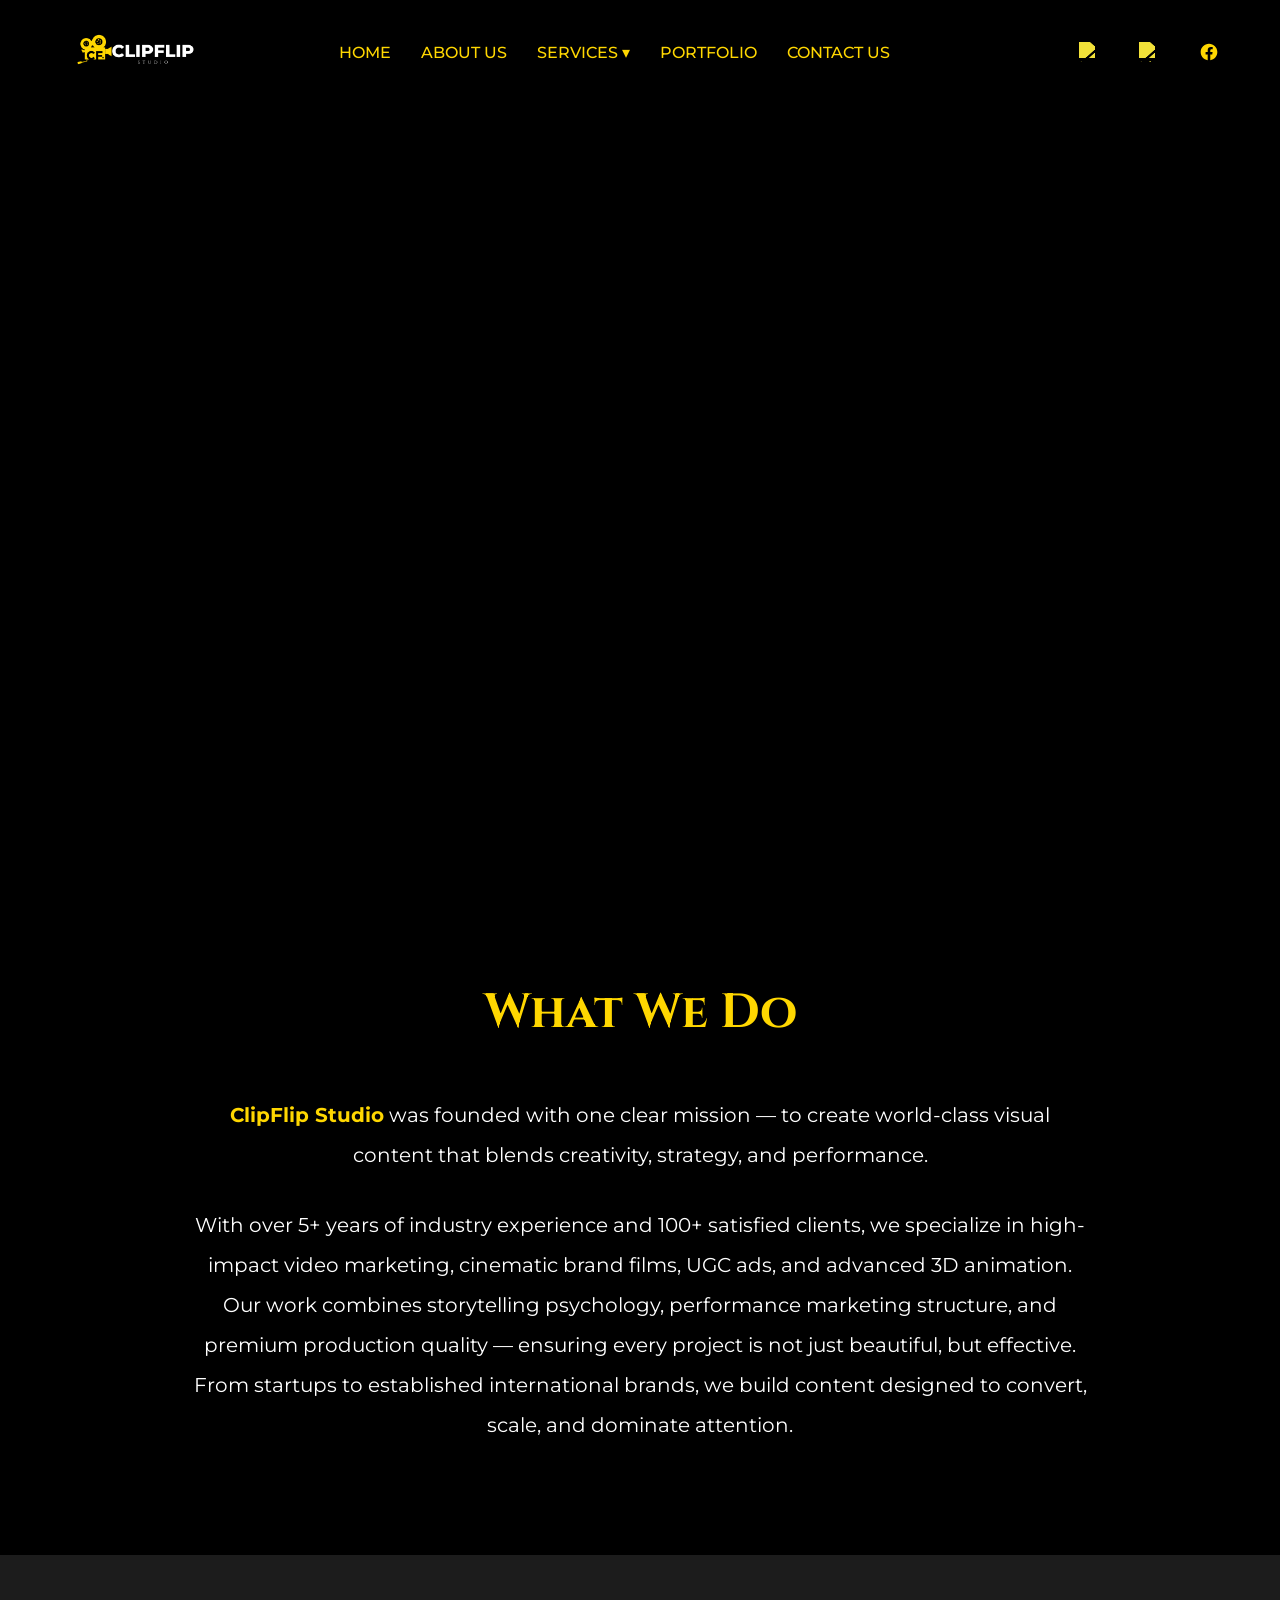
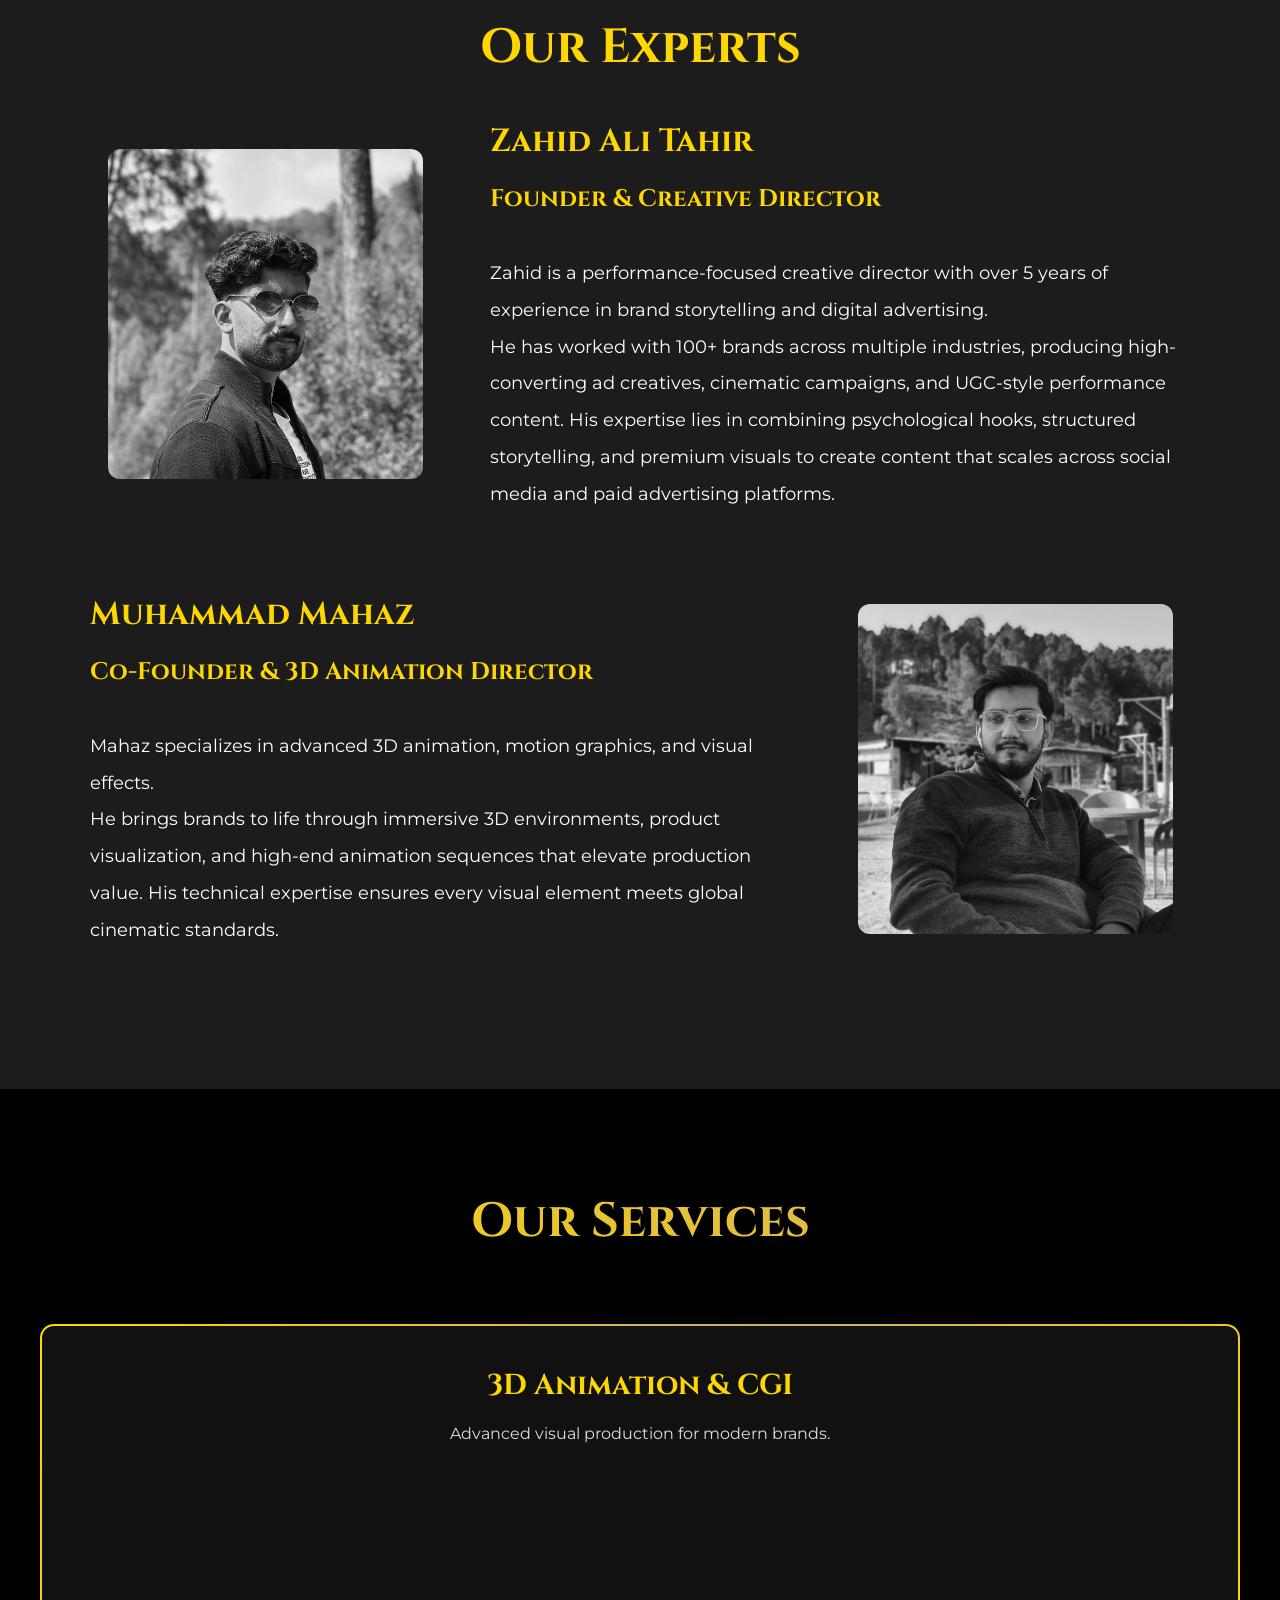
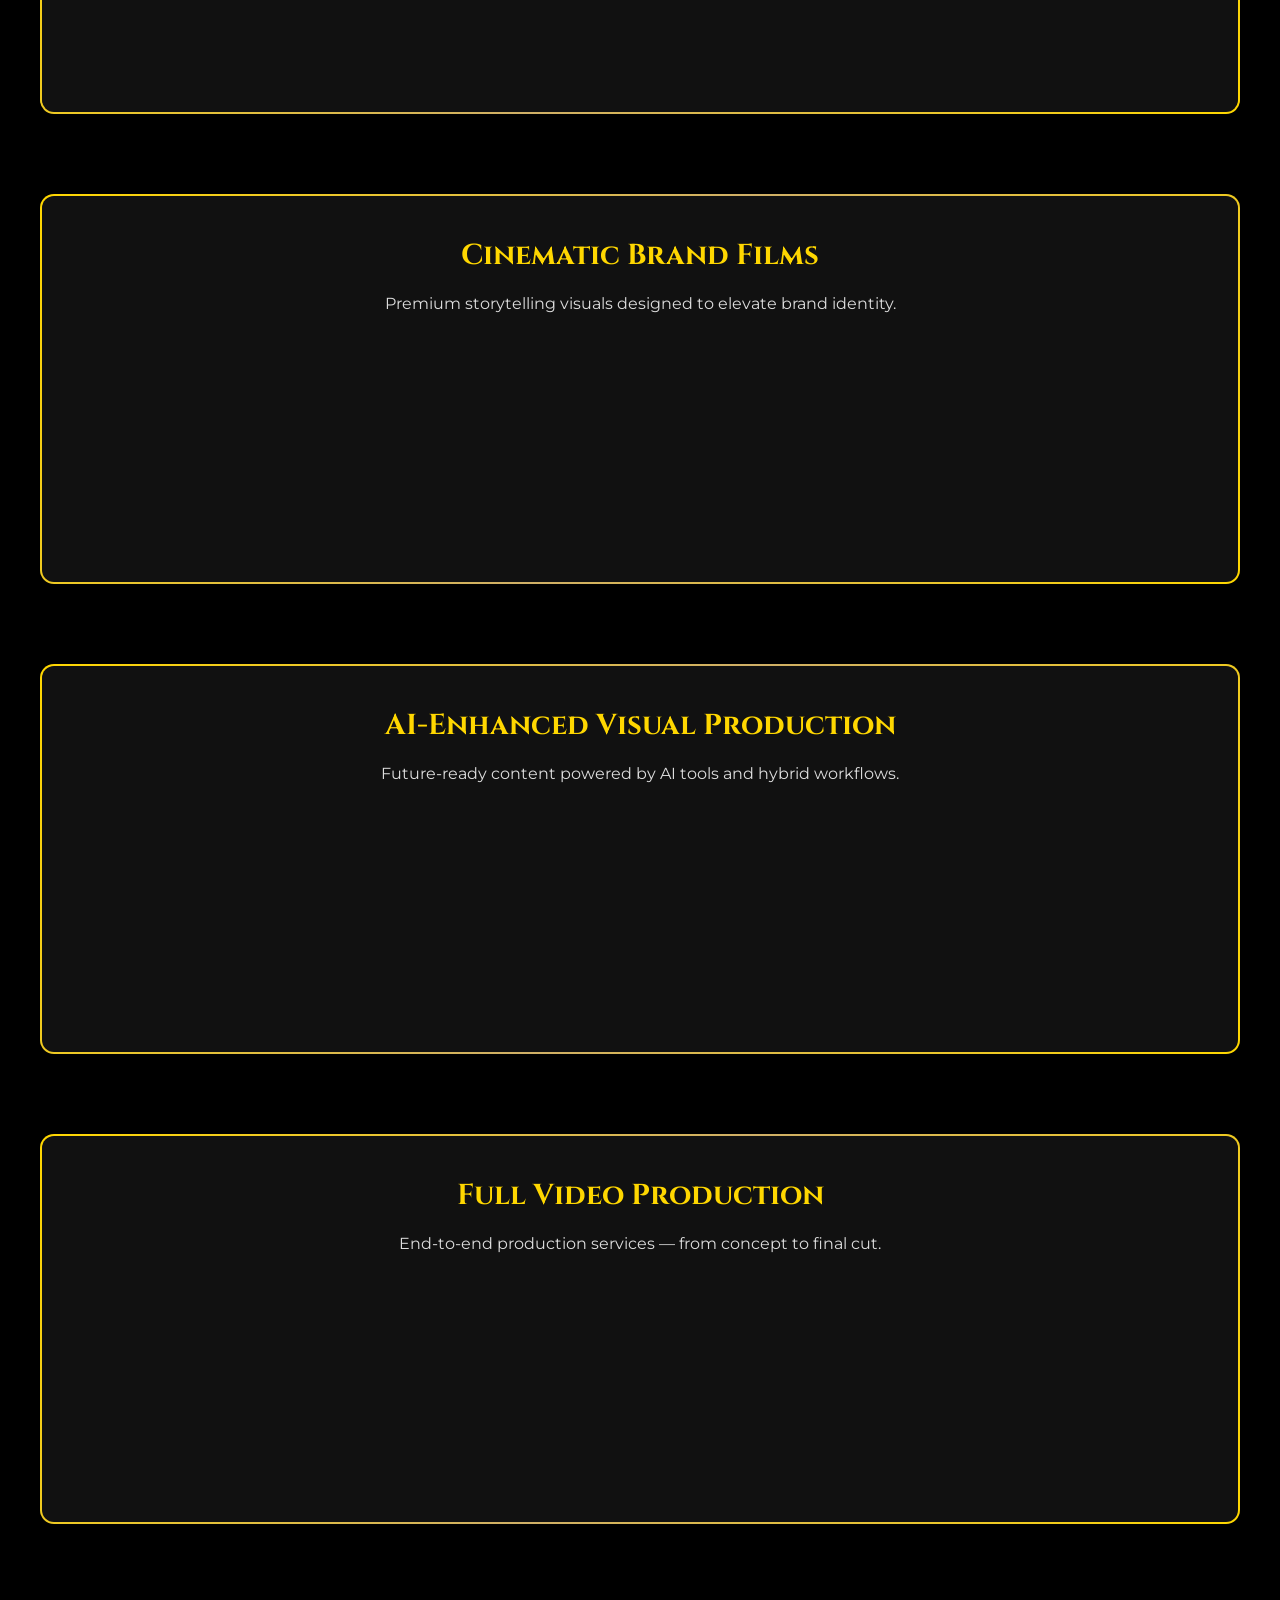
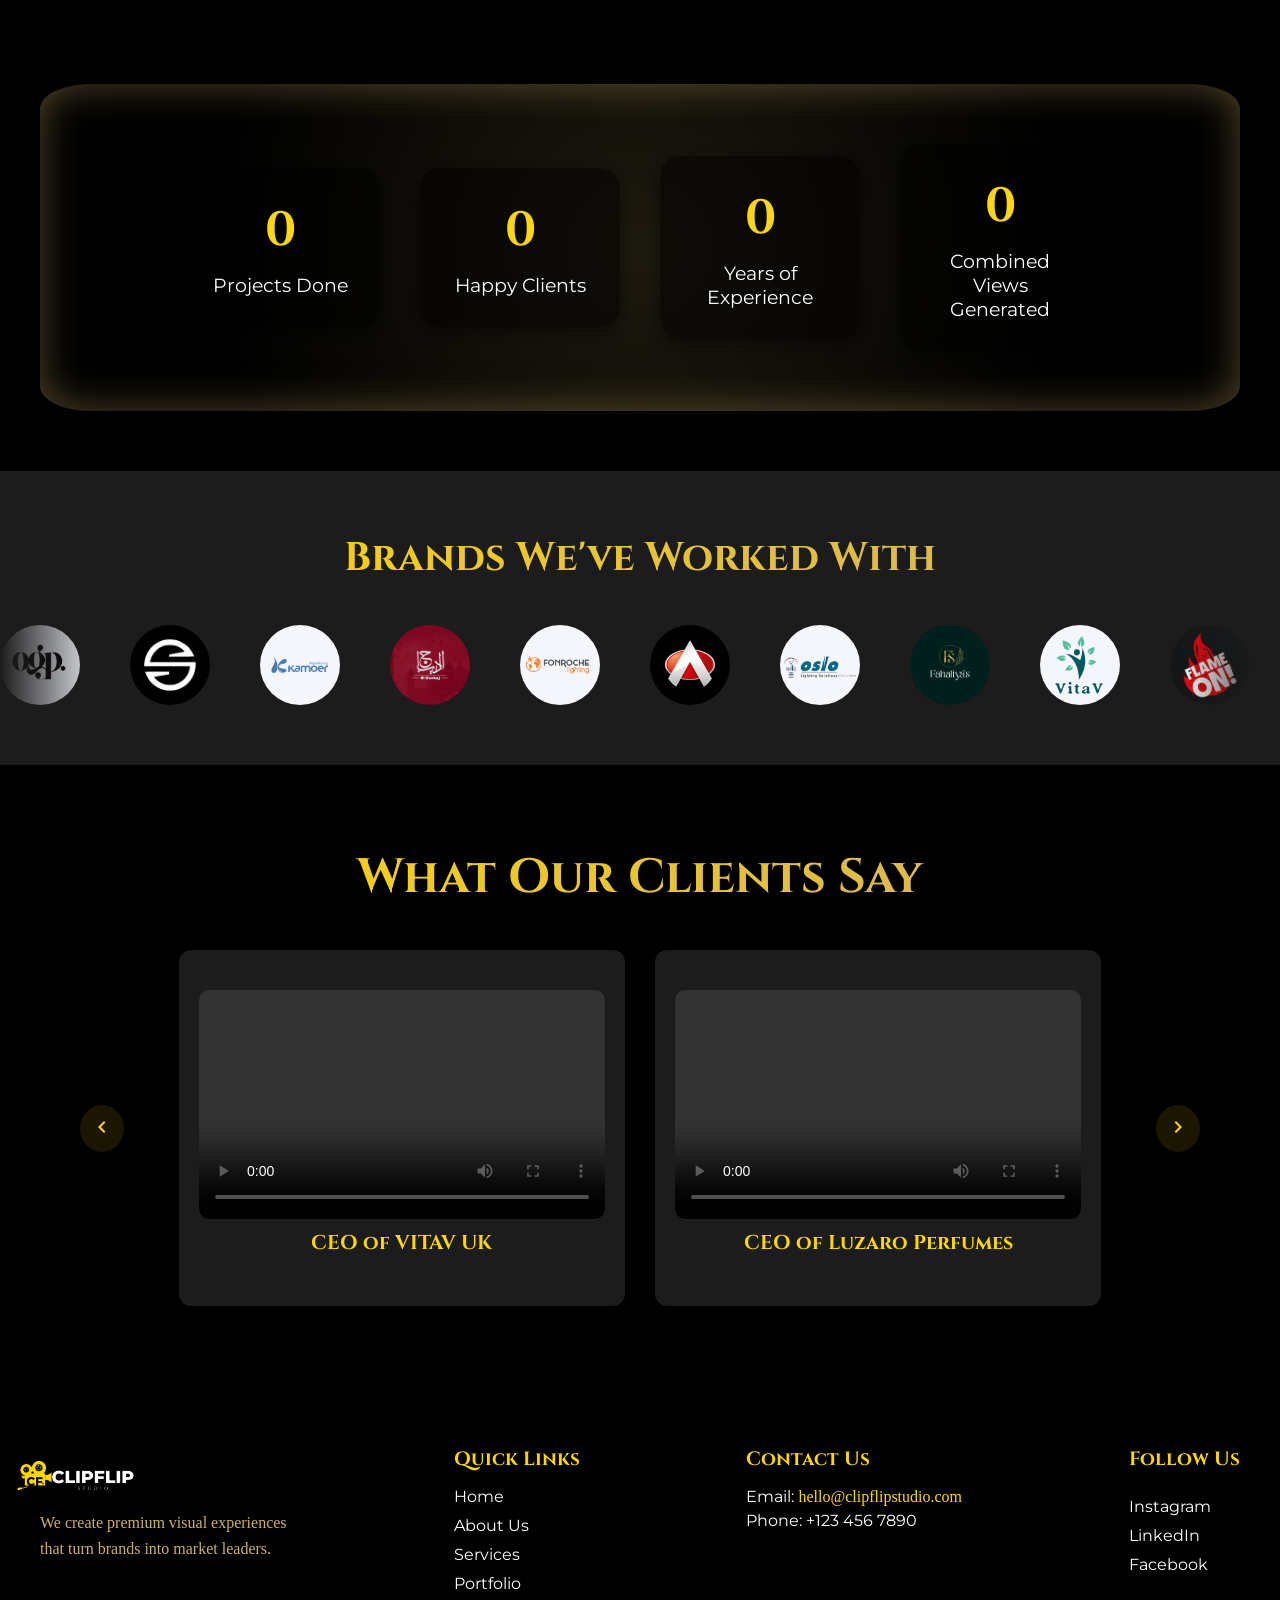
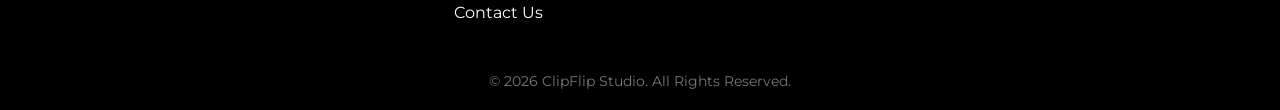
==== index.html @ f73d0ca0 "Add menu toggle for mobiles" ====
<!DOCTYPE html>
<html lang="en">
<head>
  <meta charset="UTF-8">
  <meta name="viewport" content="width=device-width, initial-scale=1.0">
  <title>CLIPFLIP STUDIO - Home</title>
  <link rel="icon" type="image/png" href="assets/images/favicon.png">
  <link rel="stylesheet" href="css/style.css">
  <link rel="stylesheet" href="css/about.css">
  <link rel="preconnect" href="https://fonts.googleapis.com">
  <link href="https://fonts.googleapis.com/css2?family=Cinzel:wght@700&family=Montserrat:wght@400;500&display=swap" rel="stylesheet">
  <link rel="stylesheet" href="css/responsiveness.css">
</head>
<body>
 <header class="site-header">
  <div class="container">
    <!-- Logo -->
    <div class="logo">
      <img src="/assets/images/logo.png" alt="Logo">
    </div>

    <div class="menu-toggle">☰</div>

    <!-- Navigation -->
    <nav class="nav">
  <ul class="nav-links">
    <li><a href="index.html">Home</a></li>
    <li><a href="about.html">About Us</a></li>

    <!-- Services Dropdown -->
    <li class="dropdown">
  <a href="#" id="servicesToggle">Services ▾</a>
  <ul class="dropdown-menu" id="servicesMenu">
    <li><a href="3d-animation-cgi.html">3D Animation & CGI</a></li>
    <li><a href="cinematic-brand-films.html">Cinematic Brand Films</a></li>
    <li><a href="ai-visual-production.html">AI-Enhanced Visual Production</a></li>
    <li><a href="full-video-production.html">Full Video Production</a></li>
  </ul>
</li>

    <li><a href="portfolio.html">Portfolio</a></li>
    <li><a href="contact.html">Contact Us</a></li>
  </ul>
</nav>

    <!-- Social Media Icons -->
<div class="header-socials">
  <a href="https://www.instagram.com/clipflip_studio/" target="_blank" class="social-icon instagram">
    <img src="https://cdn-icons-png.flaticon.com/24/174/174855.png" alt="Instagram">
  </a>

  <a href="https://www.linkedin.com/company/clipflipstudio" target="_blank" class="social-icon linkedin">
    <img src="https://cdn-icons-png.flaticon.com/24/174/174857.png" alt="LinkedIn">
  </a>

  <a href="#" class="social-icon">
  <svg viewBox="0 0 24 24" width="20" height="20">
    <path fill="#FFD700" d="M22,12C22,6.48,17.52,2,12,2S2,6.48,2,12c0,5,3.66,9.13,8.44,9.88v-6.99h-2.54v-2.89h2.54v-2.2
      c0-2.51,1.49-3.89,3.77-3.89c1.09,0,2.23,0.2,2.23,0.2v2.45h-1.26c-1.24,0-1.63,0.77-1.63,1.56v1.88h2.78l-0.44,2.89h-2.34v6.99
      C18.34,21.13,22,17,22,12z"/>
  </svg>
</a>
</div>
  </div>
</header>

<!-- Hero Section / Showreel -->
<section class="hero">

  <!-- Background Video -->
  <div class="video-container">
  <video id="heroVideo" autoplay muted loop playsinline preload="metadata">
    <source src="assets/videos/showreel_final.mp4" type="video/mp4">
  </video>
</div>


</section>



  <!-- What We Do -->
<section class="what-we-do-text">
  <div class="container">
    <h2>What We Do</h2>

    <p><strong>ClipFlip Studio</strong> was founded with one clear mission — to create world-class visual content that blends creativity, strategy, and performance.
    <p>With over 5+ years of industry experience and 100+ satisfied clients, we specialize in high-impact video marketing, cinematic brand films, UGC ads, and advanced 3D animation.

Our work combines storytelling psychology, performance marketing structure, and premium production quality — ensuring every project is not just beautiful, but effective.

From startups to established international brands, we build content designed to convert, scale, and dominate attention.</p>

  </div>
</section>

 <!-- Team / Roles Showcase -->
<section class="team-showcase">
  <h2>Our Experts</h2>

  <div class="team-row">
    <div class="team-image">
      <img src="/assets/images/image.png" alt="Zahid">
    </div>
    <div class="team-text">
      <h3>Zahid Ali Tahir</h3>
      <h2>Founder & Creative Director</h2>
      <p>Zahid is a performance-focused creative director with over 5 years of experience in brand storytelling and digital advertising.
</p>
<p>
  He has worked with 100+ brands across multiple industries, producing high-converting ad creatives, cinematic campaigns, and UGC-style performance content.

His expertise lies in combining psychological hooks, structured storytelling, and premium visuals to create content that scales across social media and paid advertising platforms.
</p>
    </div>
  </div>

  <div class="team-row reverse">
    <div class="team-image">
      <img src="/assets/images/img.jpeg" alt="Mahaz">
    </div>
    <div class="team-text">
      <h3>Muhammad Mahaz</h3>
      <h2>Co-Founder & 3D Animation Director</h2>
      <p>Mahaz specializes in advanced 3D animation, motion graphics, and visual effects.
</p>
<p>
  He brings brands to life through immersive 3D environments, product visualization, and high-end animation sequences that elevate production value.
His technical expertise ensures every visual element meets global cinematic standards.
</p>
    </div>
  </div>

</section>

<!--SERVICES-->

<!-- SERVICES SECTION -->
<section class="services-section">
  <h2>Our Services</h2>

  <div class="services-grid">

    <!-- Service 1 -->
    <div class="service-card" onclick="openService('3d-animation-cgi.html')">
      <div class="service-inner">
        <h3>3D Animation & CGI</h3>
        <p>Advanced visual production for modern brands.</p>

        <div class="service-videos">
<iframe
src="https://www.youtube.com/embed/_e4JE14GMrU?autoplay=1&mute=1&loop=1&playlist=_e4JE14GMrU&controls=0&modestbranding=1&playsinline=1"
frameborder="0"
allow="autoplay; encrypted-media"
allowfullscreen>
</iframe>
<iframe
src="https://www.youtube.com/embed/I6m3fFzZzpA?autoplay=1&mute=1&loop=1&playlist=I6m3fFzZzpA&controls=0&modestbranding=1&playsinline=1"      frameborder="0"
       allow="autoplay;encrypted-media" 
        allowfullscreen></iframe>
<iframe 
src="https://www.youtube.com/embed/Qp9PeY6Hy_0?autoplay=1&mute=1&loop=1&playlist=Qp9PeY6Hy_0&controls=0&modestbranding=1&playsinline=1"   frameborder="0"
    allow="autoplay;encrypted-media" 
    allowfullscreen></iframe>
          </div>
      </div>
    </div>

    <!-- Service 2 -->
    <div class="service-card" onclick="openService('cinematic-brand-films.html')">
      <div class="service-inner">
        <h3>Cinematic Brand Films</h3>
        <p>Premium storytelling visuals designed to elevate brand identity.</p>
        <div class="service-videos">
<iframe

  src="https://www.youtube.com/embed/U1NOx9fVsZk?autoplay=1&mute=1&loop=1&playlist=U1NOx9fVsZk&controls=0&modestbranding=1&playsinline=1"
  frameborder="0"
  allow="autoplay; encrypted-media"
  allowfullscreen>
</iframe>

<iframe

  src="https://www.youtube.com/embed/fGVM8vGSV1Q?autoplay=1&mute=1&loop=1&playlist=fGVM8vGSV1Q&controls=0&modestbranding=1&playsinline=1"
  frameborder="0"
  allow="autoplay; encrypted-media"
  allowfullscreen>
</iframe>

<iframe 
src="https://www.youtube.com/embed/ThiJ7PBTQMQ?autoplay=1&mute=1&loop=1&playlist=ThiJ7PBTQMQ&controls=0&modestbranding=1&playsinline=1" 
   frameborder="0" allow="autoplay; encrypted-media;"
     
       allowfullscreen>
  </iframe>

          </div>
      </div>
    </div>

    <div class="service-card" onclick="openService('ai-visual-production.html')">
      <div class="service-inner">
        <h3>AI-Enhanced Visual Production</h3>
        <p>Future-ready content powered by AI tools and hybrid workflows.</p>

        <div class="service-videos">
<iframe 
      src="https://www.youtube.com/embed/DR_7Pm3YI-M?autoplay=1&mute=1&loop=1&playlist=DR_7Pm3YI-M&controls=0&modestbranding=1&playsinline=1"
      frameborder="0"
      allow="autoplay; encrypted-media"
      allowfullscreen>
    </iframe>
<iframe 
      src="https://www.youtube.com/embed/DR_7Pm3YI-M?autoplay=1&mute=1&loop=1&playlist=DR_7Pm3YI-M&controls=0&modestbranding=1&playsinline=1"
      frameborder="0"
      allow="autoplay; encrypted-media"
      allowfullscreen>
    </iframe>
<iframe 
      src="https://www.youtube.com/embed/DR_7Pm3YI-M?autoplay=1&mute=1&loop=1&playlist=DR_7Pm3YI-M&controls=0&modestbranding=1&playsinline=1"
      frameborder="0"
      allow="autoplay; encrypted-media"
      allowfullscreen>
    </iframe>
          </div>
      </div>
    </div>
<div class="service-card" onclick="openService('full-video-production.html')">
      <div class="service-inner">
        <h3>Full Video Production</h3>
        <p>End-to-end production services — from concept to final cut.</p>

        <div class="service-videos">
<iframe
  src="https://www.youtube.com/embed/itku-66n7Oc?autoplay=1&mute=1&loop=1&playlist=itku-66n7Oc&controls=0&modestbranding=1&playsinline=1"
  frameborder="0"
  allow="autoplay; encrypted-media"
  allowfullscreen>
</iframe>

<iframe
src="https://www.youtube.com/embed/hZJDSn2Ab-8?autoplay=1&mute=1&loop=1&playlist=hZJDSn2Ab-8&controls=0&modestbranding=1&playsinline=1"
frameborder="0"
allow="autoplay; encrypted-media;"
allowfullscreen>
</iframe>

<iframe
 width="560"
  height="315"
  src="https://www.youtube.com/embed/itku-66n7Oc?autoplay=1&mute=1&loop=1&playlist=itku-66n7Oc&controls=0&modestbranding=1&playsinline=1"
  frameborder="0"
  allow="autoplay; encrypted-media"
  allowfullscreen>
</iframe>
   
       </div>
      </div>
    </div>

  </div>
</section>

<!-- COUNTER SECTION -->

<section class="counters-container">
  <div class="counter-box">
    <h3 class="counter" data-target="300" data-format="+">0</h3>
    <p>Projects Done</p>
  </div>
  <div class="counter-box">
    <h3 class="counter" data-target="500" data-format="+">0</h3>
    <p>Happy Clients</p>
  </div>
  <div class="counter-box">
    <h3 class="counter" data-target="5" data-format="+" data-slow="true">0</h3>
    <p>Years of Experience</p>
  </div>
  <div class="counter-box">
    <h3 class="counter" data-target="100" data-suffix="M+" >0</h3>
    <p>Combined Views Generated</p>
  </div>
</section>


  <!-- Past Brands Slider -->
<section class="brands-marquee">
  <h2>Brands We've Worked With</h2>

  <div class="marquee">
    <div class="marquee-track">

      <!-- Original logos -->
       <img src="/assets/images/2.png" alt="xpertee">
      <img src="/assets/images/Sveston_Watches_id3gi1yaxc_2.jpeg" alt="sveston">
      <img src="/assets/images/3.png" alt="ogp">
      <img src="/assets/images/Al_Deebaj_idRnAs6sX2_1.jpeg" alt="Al_deeebaj">
      <img src="/assets/images/4.png" alt="kamoer">
      <img src="/assets/images/Audionic_idvcnm-ZN-_2.jpeg" alt="Audionic">
      <img src="/assets/images/5.png" alt="fonroche">
      <img src="/assets/images/Fahaliyas_idiPHNKyDv_1.jpeg" alt="Fahailyas">
      <img src="/assets/images/6.png" alt="oslo">
      <img src="/assets/images/Flame On.jpg" alt="Flame on ">
      <img src="/assets/images/7.png" alt="vitav">
      <img src="/assets/images/InDrive_idiiP4_wse_2.jpeg" alt="In drive">
      <img src="/assets/images/8.png" alt="freq">
      <img src="/assets/images/j..png" alt="J.">
      <img src="/assets/images/9.png" alt="eternal_legacy">
      <img src="/assets/images/Musk_Al_Mahal_idTN9moGld_2.jpeg" alt="Musk_al_mahal">
      <img src="/assets/images/10.png" alt="liva">
      <img src="/assets/images/Ronin_idkyE8t462_2.jpeg" alt="Ronin ">
      <img src="/assets/images/Saeed_Ghani_1888_idlz6blb3s_2.jpeg" alt="Saeed Ghani">
      <img src="/assets/images/Scents_N_Stories.jpeg" alt="Scent and stories">
      <img src="/assets/images/ZERO LOGO.png" alt="zero ">


    </div>
  </div>
</section>

<!-- Client Testimonials -->
<section class="client-testimonials">
  <h2>What Our Clients Say</h2>

  <div class="testimonial-container">
    <button class="testimonial-btn prev">
      <svg viewBox="0 0 24 24" width="24" height="24"><path fill="#FFD700" d="M15.41 7.41L14 6l-6 6 6 6 1.41-1.41L10.83 12z"/></svg>
    </button>

    <div class="testimonial-track-wrapper">
      <div class="testimonial-track">

        <!-- Client 1 -->
       <div class="testimonial-card">

  <div class="testimonial-video">
    <video controls playsinline>
      <source src="assets/videos/vitav.mp4" type="video/mp4">
    </video>
  </div>
  <h3 class="brand-name">CEO of VITAV UK</h3>
</div>
        <!-- Client 2 -->
        <div class="testimonial-card">

  <div class="testimonial-video">
    <video controls playsinline>
      <source src="assets/videos/luzaro.mp4" type="video/mp4">
    </video>
  </div>
  <h3 class="brand-name">CEO of Luzaro Perfumes</h3>
</div>

         
      </div>
    </div>

    <button class="testimonial-btn next">
      <svg viewBox="0 0 24 24" width="24" height="24"><path fill="#FFD700" d="M10 6l-1.41 1.41L13.17 12l-4.58 4.59L10 18l6-6z"/></svg>
    </button>
  </div>
</section>

<!-- Footer -->
<footer class="site-footer">
  <div class="footer-container">

    <!-- Logo & Tagline -->
    <div class="footer-logo">
        <img src="/assets/images/logo.png" alt="Logo">
      <p class="footer-tagline">We create premium visual experiences</p>
      <p class="footer-tagline"> that turn brands into market leaders.</p>
    </div>

    <!-- Navigation Links -->
    <div class="footer-nav">
      <h4>Quick Links</h4>
      <ul>
        <li><a href="index.html">Home</a></li>
        <li><a href="about.html">About Us</a></li>
        <li><a href="performance-video-marketing.html">Services</a></li>
        <li><a href="portfolio.html">Portfolio</a></li>
        <li><a href="contact.html">Contact Us</a></li>
      </ul>
    </div>

    <!-- Contact Info -->
    <div class="footer-contact">
      <h4>Contact Us</h4>
      <p>
    Email: 
    <a href="mailto:hello@clipflipstudio.com?subject=Project Inquiry&body=Hello ClipFlip Studio, I would like to discuss a project.">
hello@clipflipstudio.com
</a>
  </p>

      <p>Phone: +123 456 7890</p>
    </div>

    <!-- Social Media -->
    <div class="footer-social">
      <h4>Follow Us</h4>
      <a href="https://www.instagram.com/clipflip_studio/" target="_blank">Instagram</a>
      <a href="https://www.linkedin.com/company/clipflipstudio" target="_blank">LinkedIn</a>
      <a href="#" target="_blank">Facebook</a>
    </div>

  </div>

  <div class="footer-bottom">
    <p>&copy; 2026 ClipFlip Studio. All Rights Reserved.</p>
  </div>
</footer>

  <script src="https://unpkg.com/swiper/swiper-bundle.min.js"></script>
  <script src="js/main.js"></script>
  <script src="js/sliders.js"></script>
  <script src="js/testimonials.js"></script>
    <script src="js/services_dropdown.js"></script>
    <script src="js/counter.js"></script>
     <script src="js/marquee.js"></script>
     <script src="js/video.js"></script>
     <script src="js/clickable_service.js"></script>
     <script src="js/menu_toggle.js"></script>
    
</body>
</html>
---- css/style.css ----
/* =========================
   1. BASIC RESET & BODY
========================= */
* {
  margin: 0;
  padding: 0;
  box-sizing: border-box;
}

body {
  font-family: 'Montserrat', serif;
  background-color: #000;
  color: #fff;
}

h1, h2, h3 {
   font-family: 'Cinzel', sans-serif;
  
}

a {
  text-decoration: none;
}

/* =========================
   2. HEADER
========================= */

/* Target the logo container */

.site-header {
  width: 100%;
  background-color: #000;
  position: fixed;
  top: 0;
  left: 0;
  z-index: 100;
  display: flex;
  justify-content: center;
  box-shadow: 0 2px 10px rgba(0,0,0,0.5);
  padding: 20px 50px;
}

.site-header .container {
  max-width: 1200px;
  width: 100%;
  display: flex;
  align-items: center;
  justify-content: space-between;
}
.site-header .logo {
  margin-left: 50px;
}
.site-header .logo img {
  height: 60px;
  width: auto;
  transform: scale(2.5,2.5);   /* scaleX , scaleY */
  transform-origin: center;
}

.site-header .nav ul {
  list-style: none;
  display: flex;
  gap: 30px;
}

.site-header .nav ul li a {
  color: #FFD700;
  font-weight: 500;
  text-transform: uppercase;
  transition: color 0.3s;
}

.site-header .nav ul li a:hover {
  color: #CFAF67;
}
/* =========================
   DROPDOWN MENU
========================= */

.nav ul li {
  position: relative;
}

.dropdown-menu {
  position: absolute;
  top: 100%;
  left: 0;
  background: #111;
  list-style: none;
  padding: 15px 0;
  min-width: 250px;
  display: none;
  flex-direction: column;
  box-shadow: 0 8px 20px rgba(0,0,0,0.6);
  border-radius: 6px;
  opacity: 0;
  transform: translateY(10px);
  transition: all 0.3s ease;
}

/* When active */
.dropdown-menu.active {
  display: flex;
  opacity: 1;
  transform: translateY(0);
}

.dropdown-menu li {
  padding: 10px 20px;
}

.dropdown-menu li a {
  color: #FFD700;
  text-transform: none;
  font-weight: 400;
  display: block;
}

.dropdown-menu li a:hover {
  color: #CFAF67;
  background: rgba(255, 215, 0, 0.05);
}
/* =========================
   HEADER SOCIAL ICONS (LUXURY GOLD STYLE)
========================= */

.header-socials {
  display: flex;
  gap: 18px;
  align-items: center;
}

/* ICON WRAPPER */
.social-icon {
  width: 42px;
  height: 42px;
  display: flex;
  align-items: center;
  justify-content: center;
  border-radius: 50%;
  position: relative;
  transition: all 0.4s ease;
}

/* GOLD ICON STYLE */
.social-icon img {
  width: 20px;
  height: 20px;

  /* Make icon gold */
  filter: brightness(0) saturate(100%) invert(78%) sepia(52%) 
          saturate(558%) hue-rotate(7deg) brightness(102%) contrast(101%);

  transition: all 0.4s ease;
}

/* Elegant hover effect */
.social-icon:hover {
  transform: translateY(-5px);
}

/* Glow effect on hover */
.social-icon:hover img {
  filter: brightness(0) saturate(100%) invert(85%) sepia(80%)
          saturate(700%) hue-rotate(3deg) brightness(115%) contrast(110%);
}

/* Subtle animated underline ring */
.social-icon::after {
  content: "";
  position: absolute;
  bottom: -6px;
  width: 0%;
  height: 2px;
  background: linear-gradient(to right, #CFAF67, #FFD700);
  transition: width 0.4s ease;
}

.social-icon:hover::after {
  width: 60%;
}

/* =========================
   HERO SECTION
========================= */

.hero {
  position: relative;
  height: 100vh;
  overflow: hidden;
}

/* VIDEO WRAPPER (important) */
.video-container {
  position: absolute;
  top: 50%;
  left: 50%;
  width: 100vw;
  height: 56.25vw;       /* 16:9 ratio */
  min-height: 100vh;
  min-width: 177.77vh;   /* 16:9 ratio */
  transform: translate(-50%, -50%);
  z-index: -2;
}

/* iframe full cover */
.video-container iframe {
  width: 100%;
  height: 100%;
  pointer-events: none;  /* disable clicking */
}

.video-container video {
  width: 100%;
  height: 100%;
  object-fit: cover;
}

/* Dark overlay for readability */
.hero::after {
  content: "";
  position: absolute;
  inset: 0;
  background: rgba(0,0,0,0.6);
  z-index: -1;
}

/* TEXT CONTENT */
.hero-overlay {
  position: relative;
  z-index: 2;
  height: 100%;
  display: flex;
  flex-direction: column;
  justify-content: center;
  align-items: center;
  color: #FFD700;
  text-align: center;
  padding: 0 20px;
}

.hero-overlay h1 {
  font-size: 3rem;
  margin-bottom: 10px;
}

.hero-overlay .motto {
  font-size: 1.2rem;
  color: #fff;
  max-width: 700px;
}
.hero-overlay img {
  max-width: 300px;        /* Maximum size of the logo */
  width: 80%;               /* Responsive width */
  height: auto;             /* Maintain aspect ratio */
  display: block;
  margin: 0 auto;  
  opacity: 50%;

}

/* =========================
   4. WHAT WE DO (Text)
========================= */
.what-we-do-text {
  background-color: #000;
  color: #fff;
  padding: 80px 20px;
  text-align: center;
}

.what-we-do-text h2 {
  font-size: 3rem;
  color: #FFD700;
  margin-bottom: 50px;
}

.what-we-do-text p {
  font-size: 1.25rem;
  line-height: 2;
  margin-bottom: 30px;
  max-width: 900px;
  margin-left: auto;
  margin-right: auto;
}

.what-we-do-text strong {
  color: #FFD700;
  font-weight: 700;
}

/* =========================
   5. TEAM / ROLES
========================= */
.team-showcase {
  background-color: #1C1C1C;
  color: #fff;
  padding: 80px 20px;
  text-align: center;
}

.team-showcase h2 {
  font-size: 3rem;
  color: #FFD700;
  margin-bottom: 60px;
}

.team-row {
  display: flex;
  align-items: center;
  justify-content: center;
  gap: 50px;
  margin-bottom: 80px;
  flex-wrap: wrap;
}
.team-row p{
  font-family: 'Montserrat', serif;
}

.team-row.reverse {
  flex-direction: row-reverse;
}

.team-image img {
   width: 350px;
  height: 330px;
  max-width: 90%;
  border-radius: 12px;
  filter: grayscale(100%);
  object-fit: cover;
  transition: transform 0.5s ease, box-shadow 0.5s ease;
}

/* Hover Effect - lift + shadow only */
.team-image img:hover {
 transform: translateY(-8px) scale(1.03); /* Slight lift & scale */
  filter: grayscale(0%) brightness(1.05); /* remove grayscale + brighten */
  box-shadow: 0 12px 25px rgba(255, 215, 0, 0.5); 
}
.team-text {
  max-width: 700px;
  text-align: left;
}

.team-text h3 {
  font-size: 2rem;
  color: #FFD700;
  margin-bottom: 20px;
}
.team-text h2 {
  font-family: 'Cinzel';
  font-size: 1.5rem;
  color: #FFD700;
  margin-bottom: 20px;
}

.team-text p {
  font-size: 1.15rem;
  line-height: 2;
  color: #fff;
}
/* Brands Marquee Section */
.brands-marquee {
  background-color: #1C1C1C;
  color: #fff;
  padding: 60px 0;
  overflow: hidden;
  text-align: center;
  position: relative;
}

.brands-marquee h2 {
  font-size: 2.5rem;
  margin-bottom: 40px;

  /* Gradient background */
  background: linear-gradient(90deg, #FFD700, #CFAF67);
  
  /* Clip background to text */
  -webkit-background-clip: text;
  -webkit-text-fill-color: transparent; /* REQUIRED for Chrome/Safari */

  /* Fallback for Firefox/Edge */
  background-clip: text;
  color: transparent;
}

/* Marquee container */
.marquee {
  width: 100%;
  overflow: hidden;
  position: relative;
  -webkit-mask-image: linear-gradient(
    to right,
    transparent 0%,
    black 8%,
    black 92%,
    transparent 100%
  );
  mask-image: linear-gradient(
    to right,
    transparent 0%,
    black 8%,
    black 92%,
    transparent 100%
  );
}

/* Track for scrolling logos */
.marquee-track {
  display: flex;
  gap: 50px;
  width: max-content;
  animation: marquee 20s linear infinite;
}

/* Circular logos */
.marquee-track img {
  width: 80px;
  height: 80px;
  border-radius: 50%;
  object-fit: cover;
 flex-shrink: 0; 
  transition: transform 0.4s ease, box-shadow 0.4s ease;
  /* subtle 3D floating effect */
  animation: float 3s ease-in-out infinite;
}

/* Hover effect - subtle scale + glow */
.marquee-track img:hover {
 
  box-shadow: 0 10px 20px rgba(255, 215, 0, 0.3);
}

/* Horizontal scroll animation */
@keyframes marquee {
  0% { transform: translateX(0%); }
  100% { transform: translateX(-50%); }
}

.marquee:hover .marquee-track {
  animation-play-state: paused;
}
/* Subtle floating animation */

/* Reduce default margin for headings and sections */
.team-showcase,
.brands-marquee {
  padding-top: 60px;   /* Optional: adjust top/bottom spacing */
  padding-bottom: 60px;
  margin: 0;           /* remove default margin */
}

/* Reduce margin of h2 specifically if it's too large */
.team-showcase h2,
.brands-marquee h2 {
  margin-bottom: 40px; /* previously might be 60px */
}

/* Reduce bottom margin of last paragraph in team text */
.team-text p:last-child {
  margin-bottom: 0;
}

/* =========================
   5. TEAM / ROLES
========================= */
.testimonial-video {
  width: 100%;
  aspect-ratio: 16 / 9; 
  border-radius: 10px;
  overflow: hidden;
  margin-bottom: 10px;
}

.testimonial-video video {
  width: 100%;
  height: 100%;
  object-fit: cover;
}

.testimonial-card .brand-name {
  font-size: 20px;
   font-family: 'Cinzel', sans-serif;
  margin-top: 5px;
}
.client-testimonials {
  background-color: #000;
  color: #fff;
  padding: 80px 20px;
  text-align: center;
}

.client-testimonials h2 {
  font-size: 3rem;
  margin-bottom: 40px;

  /* Gradient background */
  background: linear-gradient(90deg, #FFD700, #CFAF67);
  
  /* Clip background to text */
  -webkit-background-clip: text;
  -webkit-text-fill-color: transparent; /* REQUIRED for Chrome/Safari */

  /* Fallback for Firefox/Edge */
  background-clip: text;
  color: transparent;
}

.testimonial-container {
  display: flex;
  align-items: center;
  gap: 20px;
  justify-content: center;
  position: relative;
}

.testimonial-track-wrapper {
  overflow: hidden;
  width: 80%;
}

.testimonial-track {
  display: flex;
  gap: 30px;
  transition: transform 0.5s ease;
  justify-content: center;
}

.testimonial-card {
  background-color: #1C1C1C;
  border-radius: 12px;
  padding: 40px 20px;
 flex: 0 0 45%;
max-width: 500px;
  text-align: center;
  box-shadow: 0 5px 25px rgba(0,0,0,0.5);
 
  transition: transform 0.4s ease, box-shadow 0.4s ease;
  position: relative;
}

/* Hover lift + shadow */
.testimonial-card:hover {
  transform: translateY(-8px);
  box-shadow: 0 15px 40px rgba(255, 215, 0, 0.2);
}

/* Quote Icon */
.testimonial-icon {
  margin-bottom: 15px;
}

.testimonial-card h3 {
  font-size: 1.5rem;
  color: #FFD700;
  margin-bottom: 10px;
}

.testimonial-card p {
  font-size: 1rem;
  line-height: 1.6;
  color: #fff;
}

/* Carousel buttons */
.testimonial-btn {
  background: rgba(255, 215, 0, 0.1);
  border: none;
  border-radius: 50%;
  padding: 10px;
  cursor: pointer;
  transition: all 0.3s ease;
}

.testimonial-btn:hover {
  background: rgba(255, 215, 0, 0.25);
  transform: scale(1.1);
}
/* =========================
   8. FOOTER
========================= */
.site-footer {
  background-color: #000;
  color: #fff;
  padding: 60px 20px 20px;
}

.footer-container {
  display: flex;
  flex-wrap: wrap;
  gap: 50px;
  justify-content: space-between;
  max-width: 1200px;
  margin: auto;
}

.footer-logo img {
  height: 60px;
  width: auto;
  transform: scale(2.5,2.5);   /* scaleX , scaleY */
  transform-origin: center;
}

.footer-tagline {
  font-family: 'Cinzel ,  sans-serif';
  font-size: 1rem;
  line-height: 1.6;
  color: #CFAF67;
}

.footer-nav h4,
.footer-contact h4,
.footer-social h4 {
  color: #FFD700;
  font-family: 'Cinzel', serif;
  margin-bottom: 15px;
  font-size: 1.2rem;
}

.footer-nav ul {
  list-style: none;
  padding: 0;
}

.footer-nav ul li {
  margin-bottom: 10px;
}

.footer-nav ul li a,
.footer-social a {
  color: #fff;
  text-decoration: none;
  transition: color 0.3s;
}

.footer-nav ul li a:hover,
.footer-social a:hover {
  color: #CFAF67;
}

.footer-contact p {
  margin: 5px 0;
}

.footer-social {
  display: flex;
  flex-direction: column;
  gap: 10px;
}

.footer-bottom {
  text-align: center;
  margin-top: 40px;
  font-size: 0.9rem;
  color: #777;
}

.footer-contact a {
  color: #FFD700;
  font-family: Cambria, Cochin, Georgia, Times, 'Times New Roman', serif;
  text-decoration: none;
}

.footer-contact a:hover {
  color: #CFAF67;
}

/* =========================
   SERVICES SECTION
========================= */
/* SERVICES SECTION */
.services-section {
  background: #000;
  padding: 100px 20px;
  text-align: center;
}

.services-section h2 {
  font-size: 3rem;
  margin-bottom: 70px;

  background: linear-gradient(90deg, #FFD700, #CFAF67);
  
  /* Clip background to text */
  -webkit-background-clip: text;
  -webkit-text-fill-color: transparent;

  /* For Firefox fallback */
  background-clip: text;  /* Firefox may ignore this */
  color: transparent;
}

/* GRID */
.services-grid {
  max-width: 1200px;
  margin: auto;
  display: flex;
  flex-direction: column;
  gap: 80px; /* spacing between services */
}

/* CARD */
.service-card {
  position: relative;
  border-radius: 14px;
  background: linear-gradient(120deg, #FFD700, #CFAF67, #FFD700);
  padding: 2px;
  transition: all 0.4s ease;
}

/* INNER CARD */
.service-inner {
  background: #111;
  padding: 40px 30px;
  border-radius: 12px;
  transition: all 0.4s ease;
}

/* TITLE */
.service-inner h3 {
  color: #FFD700;
  font-size: 1.8rem;
  margin-bottom: 15px;
}

/* TEXT */
.service-inner p {
  color: #ddd;
  line-height: 1.7;
  font-size: 1rem;
  margin-bottom: 25px;
}

/* VIDEO GRID */
.service-videos {
  display: flex;
  justify-content: center;
  gap: 20px;
  flex-wrap: wrap;
}

.service-videos iframe {
  width: 360px;
  height: 200px;
  border-radius: 8px;
  border: none;
  transition: transform 0.3s ease;
}

.service-videos iframe:hover {
  transform: scale(1.05);
}

/* HOVER EFFECT */
.service-card:hover {
  transform: translateY(-10px) scale(1.02);
  box-shadow: 0 20px 40px rgba(255, 215, 0, 0.25);
  background-position: right center;
}

.service-card:hover .service-inner {
  background: #0a0a0a;
}

/* FLOATING EFFECT */
@keyframes floatService {
  0% { transform: translateY(0px); }
  50% { transform: translateY(-6px); }
  100% { transform: translateY(0px); }
}

.service-card {
  animation: floatService 5s ease-in-out infinite;
}

.service-card:nth-child(2) { animation-delay: 1s; }
.service-card:nth-child(3) { animation-delay: 2s; }
.service-card:nth-child(4) { animation-delay: 1.5s; }
.service-card:nth-child(5) { animation-delay: 0.5s; }

/* RESPONSIVE */
@media (max-width: 1200px) {
  .service-videos iframe { width: 300px; height: 170px; }
}

@media (max-width: 900px) {
  .service-videos { flex-direction: column; gap: 25px; }
  .service-videos iframe { width: 100%; height: 200px; }
}

.service-card {
  cursor: pointer;
  transition: 0.3s;
}

.service-card:hover {
  transform: translateY(-10px);
}




.nav-links {
  display: flex;
  gap: 30px;
  list-style: none;
}

.menu-toggle {
  display: none;
  font-size: 26px;
  color: #FFD700;
  cursor: pointer;
}
---- css/about.css ----
/* ========================
   ABOUT HERO / BANNER
======================== */

.about-hero {
  min-height: 70vh; /* slightly taller for balance */
  display: flex;
  align-items: center;
  justify-content: center;
  background: #0d0d0d;
  padding: 80px 20px;
   margin-top: 80px;
}

/* Premium card */
.about-banner {
  position: relative;
  background: linear-gradient(
      145deg,
      rgba(255, 215, 0, 0.08),
      rgba(0, 0, 0, 0.9)
  );
  backdrop-filter: blur(4px);
  padding: 60px 50px;
  border-radius: 16px;
  max-width: 900px;
  text-align: center;
  box-shadow: 0 15px 40px rgba(0, 0, 0, 0.6);
  border: 1px solid rgba(255, 215, 0, 0.15);
  transition: transform 0.4s ease, box-shadow 0.4s ease;
}

/* Subtle hover lift */
.about-banner:hover {
  transform: translateY(-6px);
  box-shadow: 0 20px 60px rgba(255, 215, 0, 0.15);
}

/* Heading */
.about-banner h1 {
  font-family: 'Cinzel', serif;
  font-size: 3.2rem;
  margin-bottom: 25px;

  background: linear-gradient(90deg, #FFD700, #CFAF67);
  -webkit-background-clip: text;
  -webkit-text-fill-color: transparent;
  background-clip: text;
  color: transparent;
}

/* Paragraph styling */
.about-banner p {
  font-family: 'Montserrat', serif;
  font-size: 1.15rem;
  line-height: 1.9;
  color: #ddd;
  margin-bottom: 18px;
}

/* Remove extra space from last paragraph */
.about-banner p:last-child {
  margin-bottom: 0;
}
/* ========================
   FOUNDERS SECTION
======================== */
.founders {
  padding: 80px 20px;
  text-align: center;
  background-color: #000;
}

.founders h2 {
  font-family: 'Cinzel', serif;
  font-size: 3rem;
  color: #FFD700;
  margin-bottom: 60px;

  /* Gradient text for premium look */
  background: linear-gradient(90deg, #FFD700, #CFAF67);
  -webkit-background-clip: text;
  -webkit-text-fill-color: transparent;
  background-clip: text;
  color: transparent;
}

.founder-row {
  display: flex;
  gap: 60px;
  justify-content: center;
  flex-wrap: wrap;
}

/* Each founder card */
.founder {
  max-width: 250px;
  text-align: center;
  transition: transform 0.4s ease, box-shadow 0.4s ease;
  cursor: default;
  position: relative;
}

/* Circular image with gradient border */
.founder img {
  width: 180px;
  height: 180px;
  border-radius: 50%;
  object-fit: cover;
  filter: grayscale(100%);
  border: 4px solid rgba(255, 215, 0, 0.3);
  box-shadow: 0 5px 15px rgba(255, 215, 0, 0.2);
  transition: transform 0.4s ease, filter 0.4s ease, box-shadow 0.4s ease;
}

/* Hover effect on image */
.founder:hover img {
  transform: scale(1.08);
  filter: grayscale(0%);
  box-shadow: 0 15px 35px rgba(255, 215, 0, 0.5);
}

/* Founder Name */
.founder h3 {
  font-family: 'Cinzel', serif;
  color: #FFD700;
  margin: 15px 0 10px;
  font-size: 1.4rem;

  background: linear-gradient(90deg, #FFD700, #CFAF67);
  -webkit-background-clip: text;
  -webkit-text-fill-color: transparent;
  background-clip: text;
  color: transparent;
  transition: all 0.3s ease;
}

/* Hover effect on name */
.founder:hover h3 {
  transform: scale(1.05);
}

/* Founder Description */
.founder p {
  font-family: 'Montserrat', serif;
  color: #ccc;
  line-height: 1.7;
  font-size: 0.95rem;
  margin: 0;
  transition: color 0.3s ease;
}

/* Hover effect on paragraph */
.founder:hover p {
  color: #fff;
}

/* Optional floating animation */
@keyframes floatFounders {
  0%, 100% { transform: translateY(0px); }
  50% { transform: translateY(-4px); }
}

.founder img {
  animation: floatFounders 3s ease-in-out infinite;
}
/* ========================
   VISION / MISSION / MOTTO CARDS
======================== */

.vm-motto {
  padding: 80px 20px;
  background-color: #111;
}

.cards-container {
  display: flex;
  justify-content: center;
  gap: 30px;
  flex-wrap: wrap;
}

.card {
  background-color: rgba(0,0,0,0.85);
  backdrop-filter: grayscale(100%) blur(2px); /* Grayscale effect */
  padding: 30px 20px;
  border-radius: 16px;
  width: 300px;
  text-align: center;
  position: relative;
  box-shadow: 0 10px 30px rgba(0,0,0,0.5);
  transition: transform 0.4s ease, box-shadow 0.4s ease;
}

/* Floating animation */
@keyframes floatCards {
  0%, 100% { transform: translateY(0px); }
  50% { transform: translateY(-6px); }
}

.card {
  animation: floatCards 4s ease-in-out infinite;
}

/* Hover effect */
.card:hover {
  transform: translateY(-8px);
  box-shadow: 0 20px 50px rgba(255,215,0,0.3);
}

/* Card icons */
.card-icon {
  margin-bottom: 15px;
}

.card-icon svg {
  width: 40px;
  height: 40px;
  filter: grayscale(100%);
  transition: filter 0.3s ease;
}

.card:hover .card-icon svg {
  filter: grayscale(0%);
}

/* Card heading */
.card h3 {
    font-family: 'Cinzel', serif;
  font-size: 1.5rem;
  margin-bottom: 15px;
  background: linear-gradient(90deg,#FFD700,#CFAF67);
  -webkit-background-clip: text;
  -webkit-text-fill-color: transparent;
  background-clip: text;
  color: transparent;
}

/* Card paragraphs */
.card p {
font-family: 'Cinzel', serif;
  color: #ddd;
  line-height: 1.6;
  font-size: 1rem;
  text-align: left;
}

/* Motto span items */
/* Motto span items with icons */
.motto-item {
  
  display: flex;
  align-items: center;
  gap: 12px;           /* space between icon and text */
  font-weight: 700;     /* slightly bolder */
  font-size: 1.25rem;  /* increased from 1.05rem */
}

.motto-item svg {
  width: 26px;          /* slightly bigger */
  height: 26px;
  filter: grayscale(100%);
  transition: filter 0.3s ease, transform 0.3s ease;
  margin-left: 58px;
}

.card:hover .motto-item svg {
  filter: grayscale(0%);
  transform: scale(1.2);  /* slightly bigger on hover */
}


/* ========================
   4. COUNTER SECTION
======================== */

.counters-container {
  display: flex;
  justify-content: center;
  align-items: center;
  padding: 60px 20px;
  margin: 60px auto;
  background: radial-gradient(circle at center, rgba(207, 175, 103, 0.15) 0%, #000 70%);
  border-radius: 50px / 25px; /* elliptical shape */
  box-shadow: 0 0 40px rgba(207,175,103,0.4) inset, 0 10px 40px rgba(0,0,0,0.6);
  max-width: 1200px;
  flex-wrap: wrap;
  gap: 40px;
  position: relative;
}

/* Individual counter boxes inside */
.counter-box {
  background-color: rgba(0,0,0,0.5);
  border-radius: 20px;
  padding: 30px 25px;
  width: 200px;
  text-align: center;
  box-shadow: 0 5px 20px rgba(0,0,0,0.5);
  transition: transform 0.3s, box-shadow 0.3s;
  filter: grayscale(10%);
}

/* Subtle hover effect for counter boxes */
.counter-box:hover {
  transform: translateY(-5px);
  box-shadow: 0 10px 30px rgba(207,175,103,0.6);
  filter: grayscale(0%);
}

.counter-box h3 {
  font-size: 3rem;
  color: #FFD700;
  margin-bottom: 10px;
  font-family: 'Cinzel', serif;
}

.counter-box p {
  font-size: 1.2rem;
  color: #fff;
 font-family: 'Montserrat', serif;
  
}

/* Optional: floating animation for counters */
@keyframes float-counter {
  0% { transform: translateY(0px); }
  50% { transform: translateY(-6px); }
  100% { transform: translateY(0px); }
}

.counter-box {
  animation: float-counter 4s ease-in-out infinite;
}
/* ========================
   5. BENEFITS SECTION
======================== */
.benefits {
  padding: 80px 20px;
  background-color: #111;
}

.cards-container {
  display: flex;
  justify-content: center;
  gap: 30px;
  flex-wrap: wrap;
}

.card {
  background-color: rgba(0,0,0,0.85);
  backdrop-filter: grayscale(100%) blur(2px);
  padding: 30px 20px;
  border-radius: 16px;
  width: 300px;
  text-align: center;
  position: relative;
  box-shadow: 0 10px 30px rgba(0,0,0,0.5);
  transition: transform 0.4s ease, box-shadow 0.4s ease;
  animation: floatCards 4s ease-in-out infinite;
}

@keyframes floatCards {
  0%, 100% { transform: translateY(0px); }
  50% { transform: translateY(-6px); }
}

.card:hover {
  transform: translateY(-8px);
  box-shadow: 0 20px 50px rgba(255,215,0,0.3);
}

.card-icon {
  margin-bottom: 15px;
}

.card-icon svg {
  width: 50px;
  height: 50px;
  filter: grayscale(100%);
  transition: filter 0.3s ease, transform 0.3s ease;
}

.card:hover .card-icon svg {
  filter: grayscale(0%);
  transform: scale(1.2);
}

.card h4 {
 font-family: 'Cinzel', serif;
  color: #FFD700;
  margin-bottom: 10px;
}

.card p {
  font-family: 'Montserrat', serif;
  color: #ddd;
  line-height: 1.6;
  font-size: 1rem;
  text-align: left;
}
---- css/responsiveness.css ----
/* Tablets */
@media (max-width: 992px) {

}

/* Mobile */
@media (max-width: 768px) {

  /* Show hamburger */
  .menu-toggle {
    display: block;
  }

  /* Hide normal menu */
  .nav {
    position: absolute;
    top: 70px;
    left: 0;
    width: 100%;
    background: black;
    display: none;
  }

  /* When active */
  .nav.active {
    display: block;
  }

  .nav-links {
    flex-direction: column;
    text-align: center;
    gap: 20px;
    padding: 20px 0;
  }

  /* Hide socials (optional but recommended) */
  .header-socials {
    display: none;
  }
.dropdown-menu {
    position: static;
    display: none;
  }

  .dropdown.active .dropdown-menu {
    display: block;
  }
}


/* Small Mobile */
@media (max-width: 480px) {

}
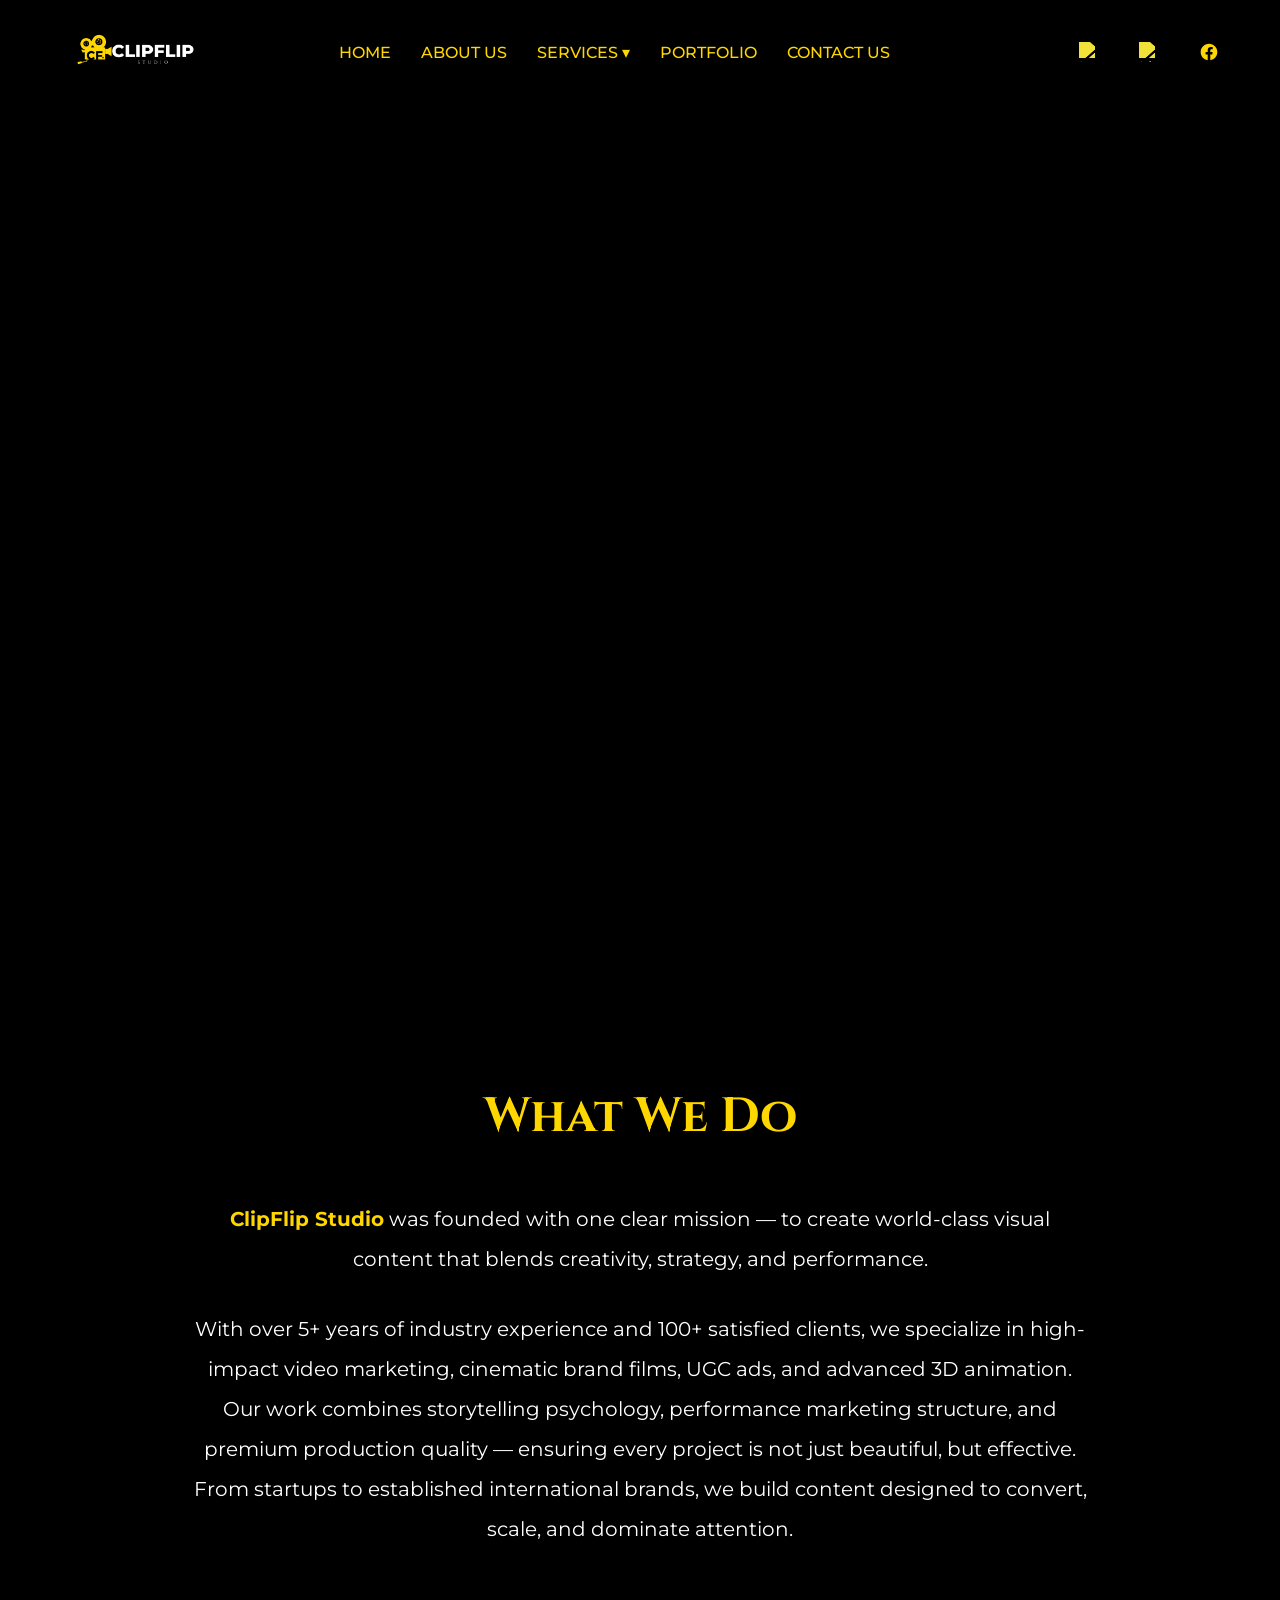
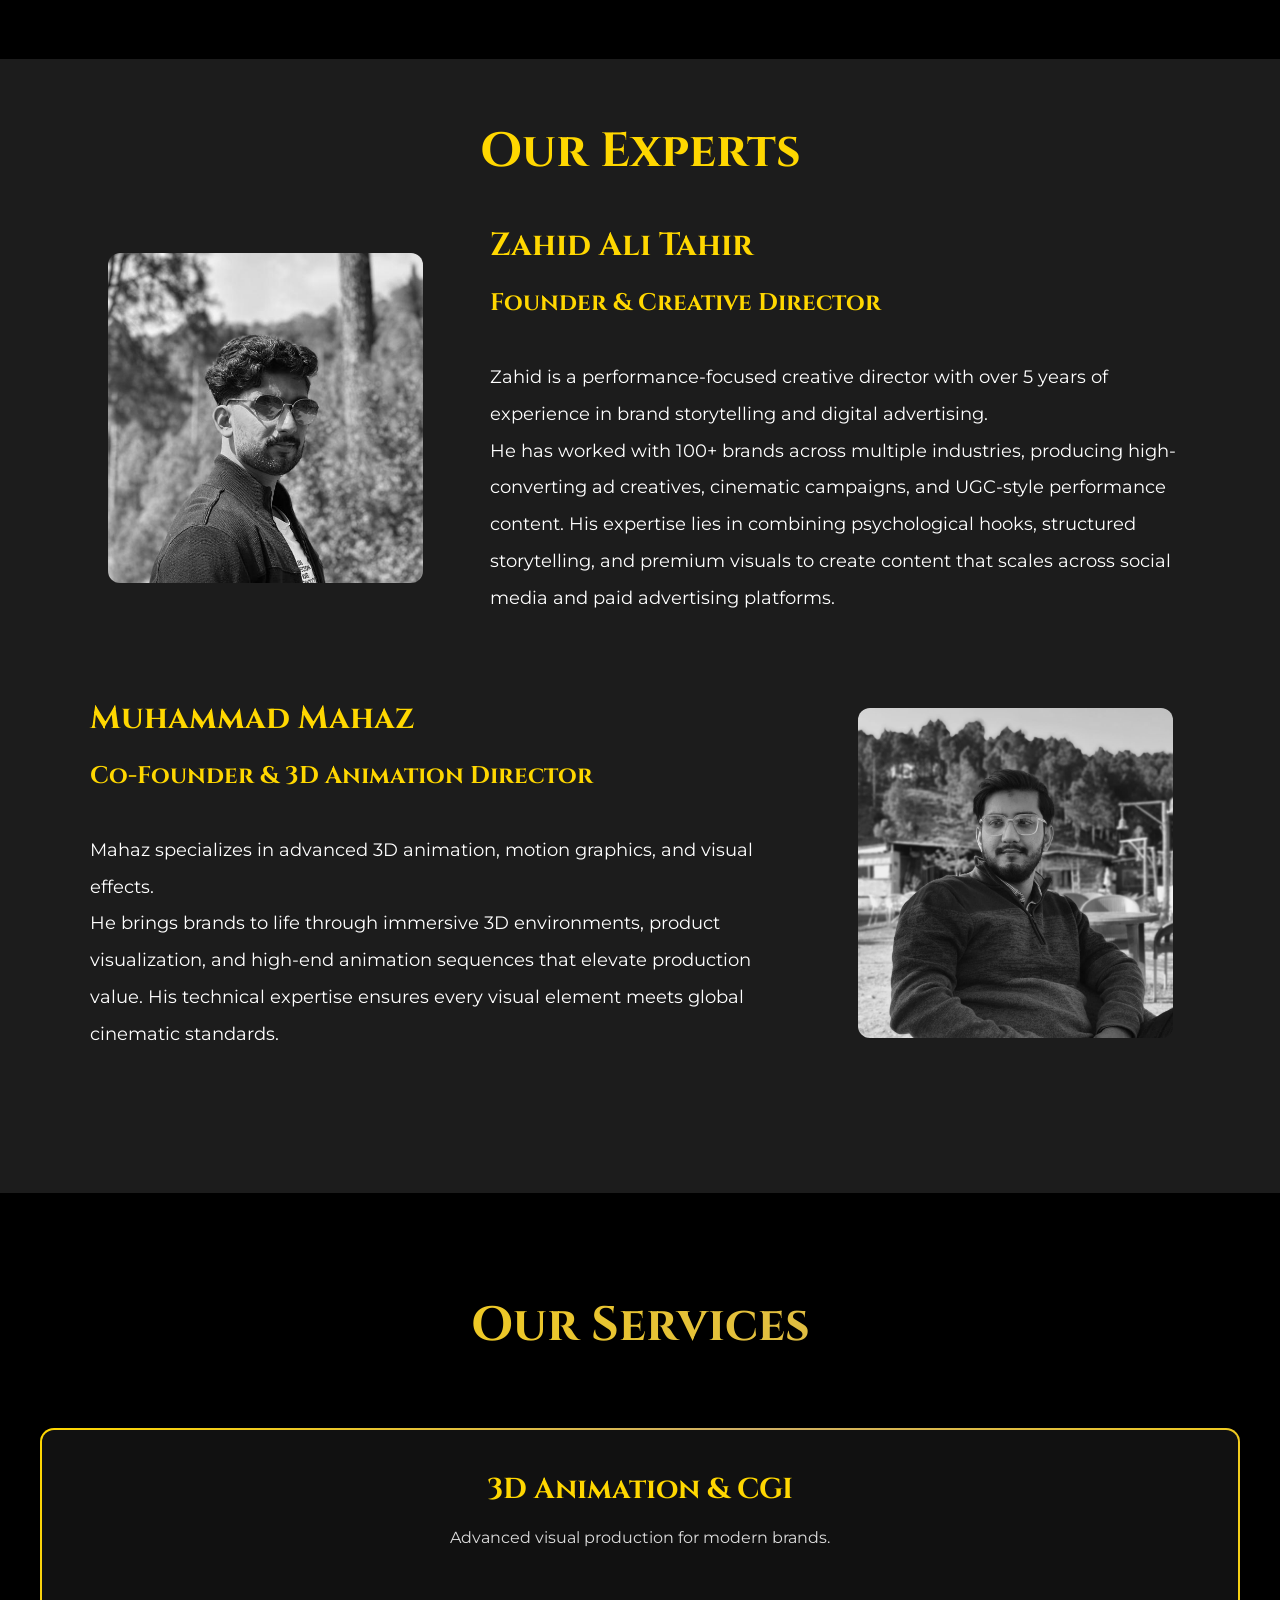
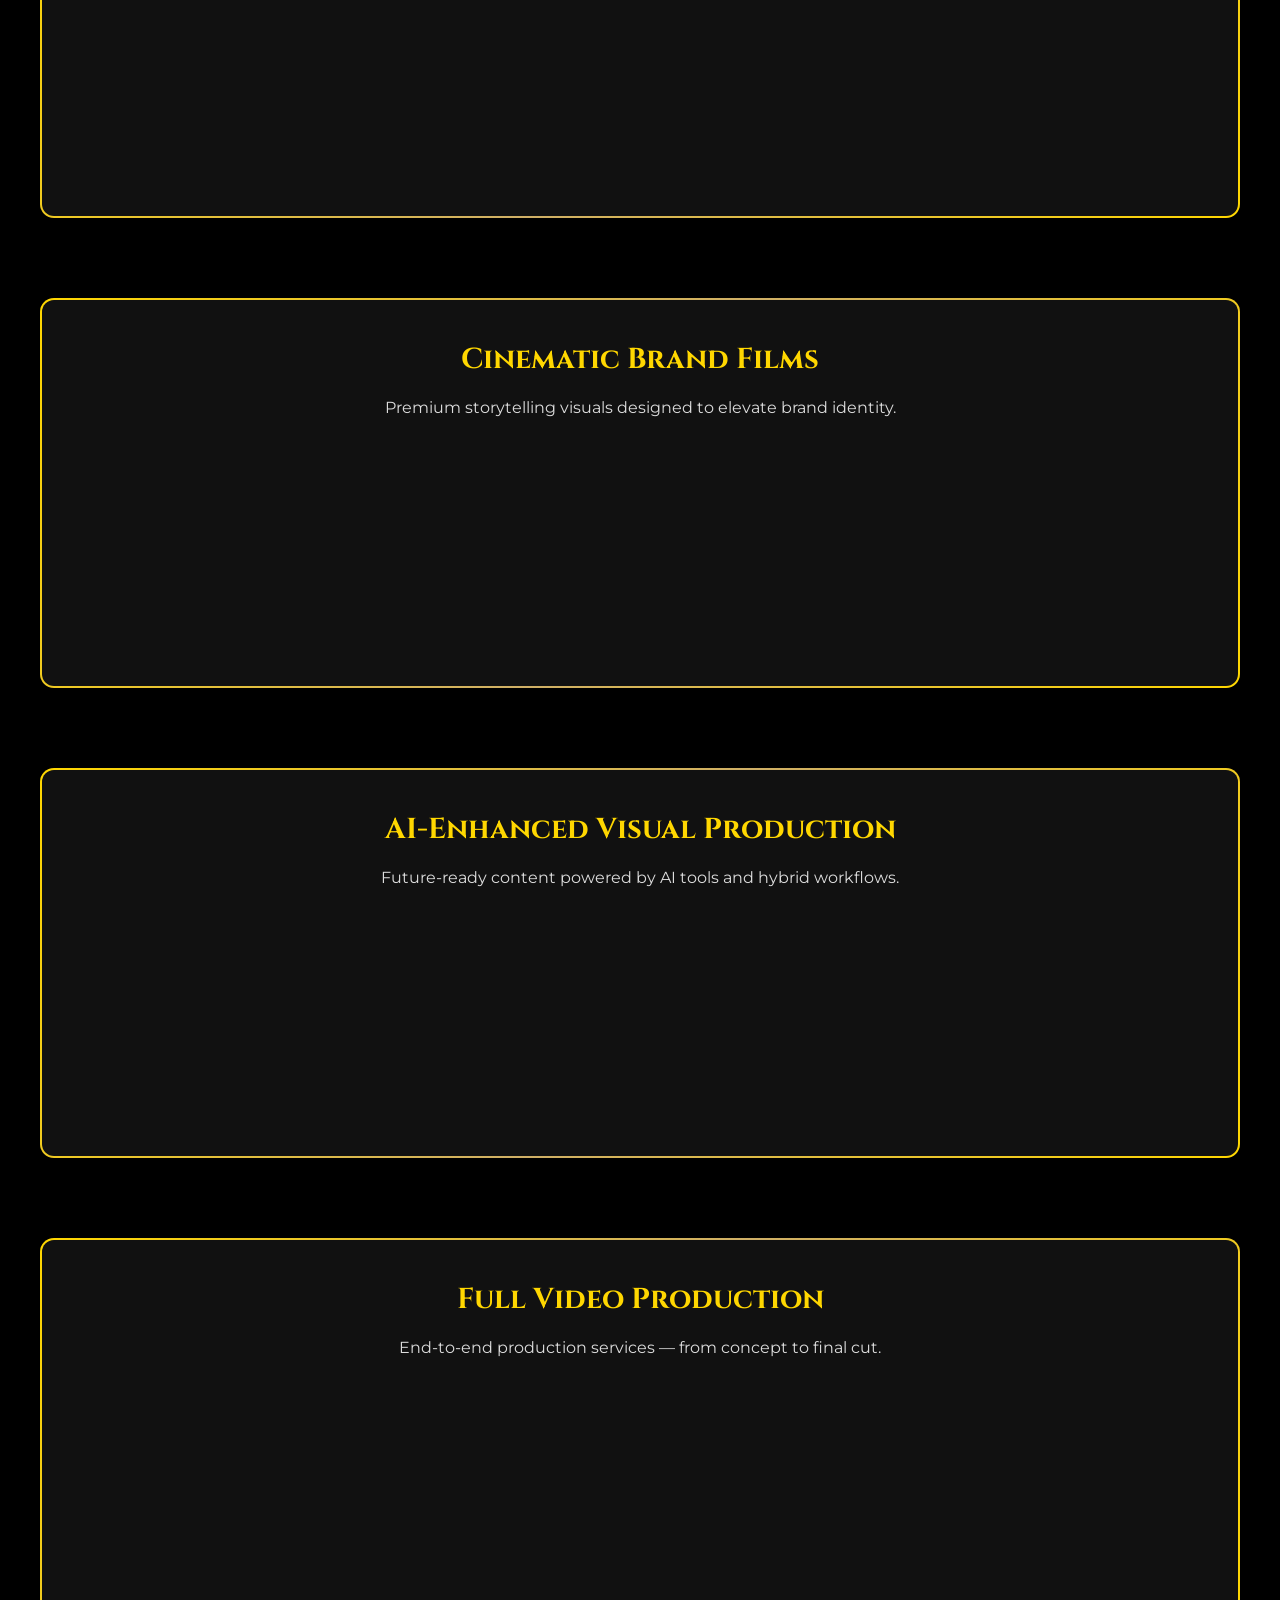
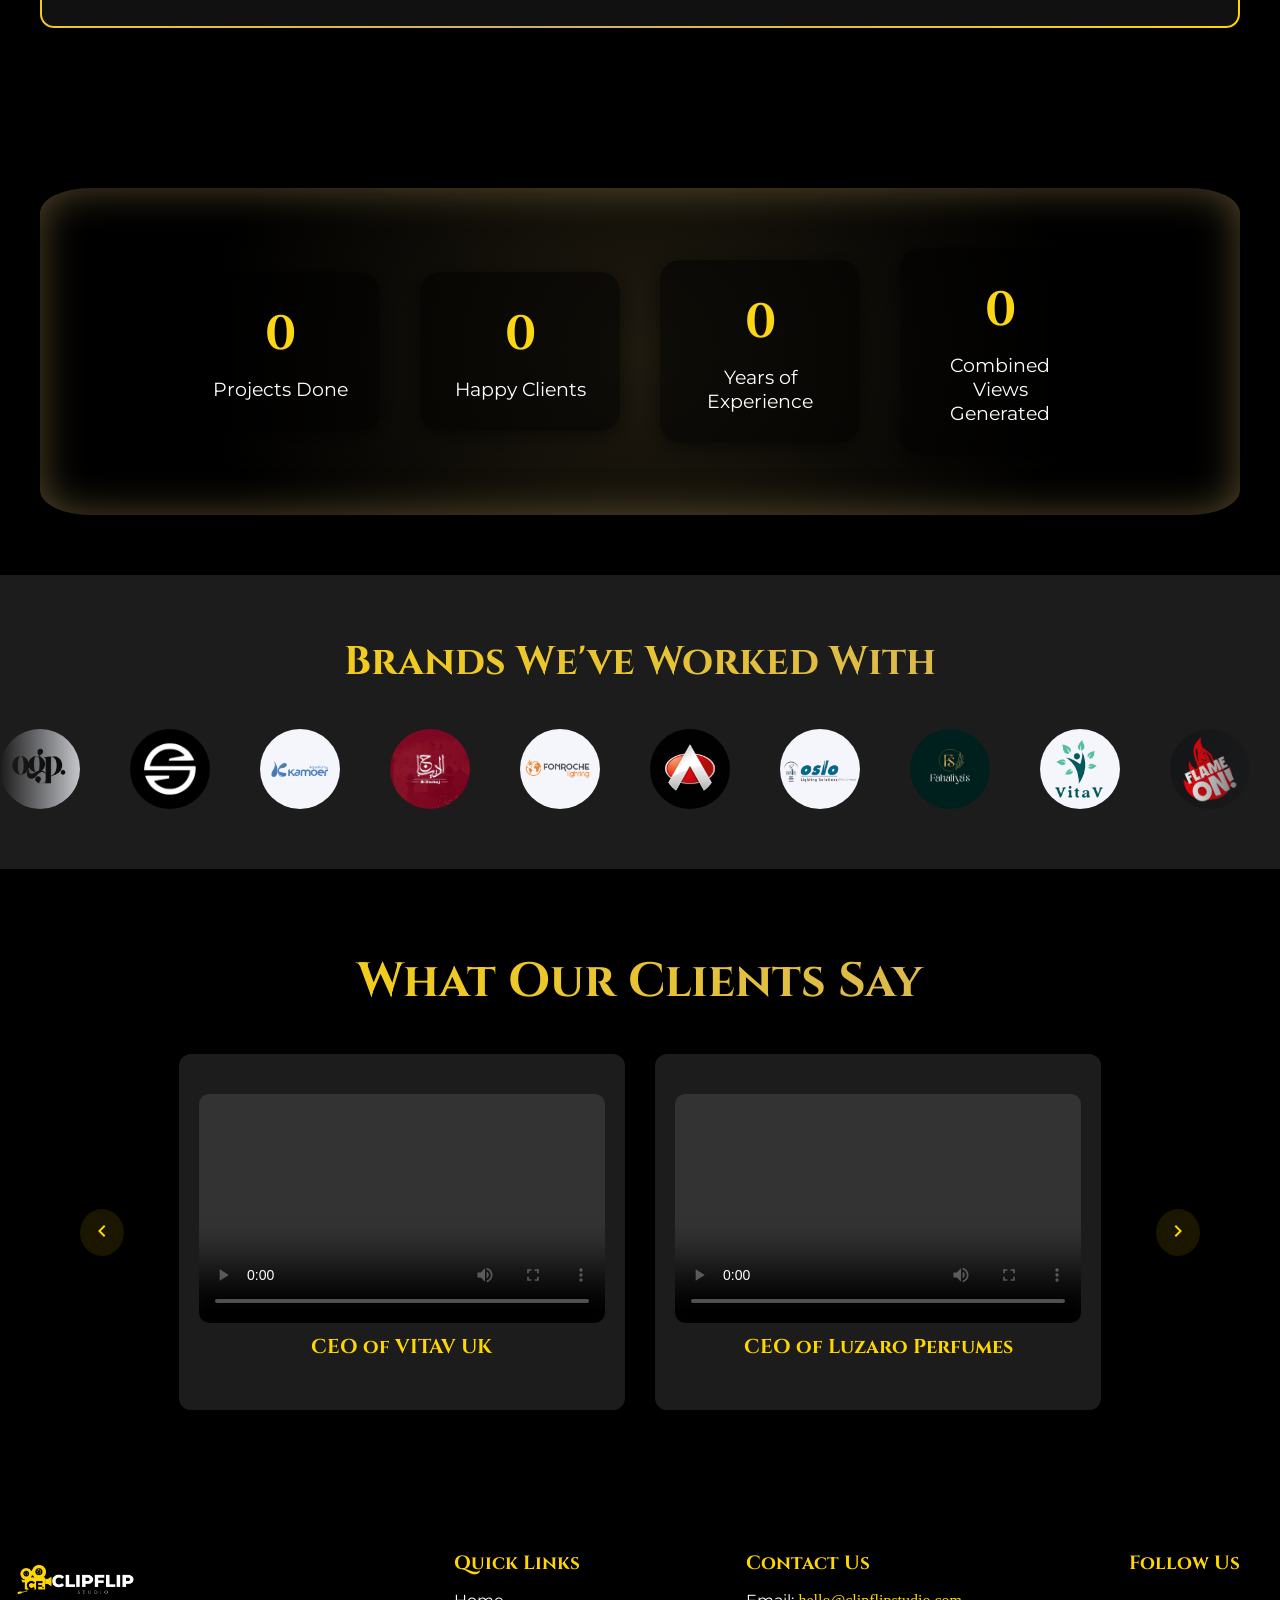
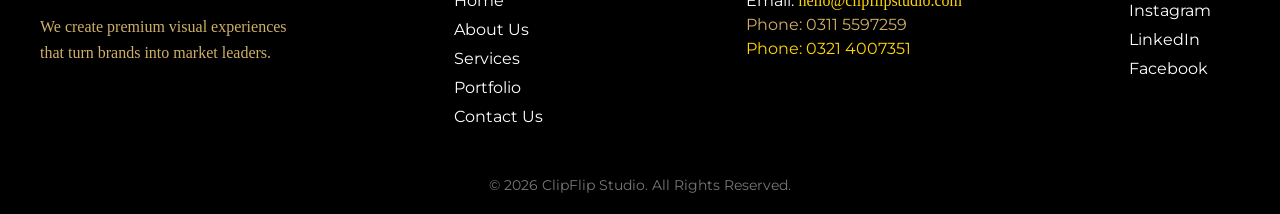
==== commit 508bfdc2: "Phone nos added" ====
--- a/index.html
+++ b/index.html
@@ -395,7 +395,8 @@
 </a>
   </p>
 
-      <p>Phone: +123 456 7890</p>
+     <p class="phone">Phone: 0311 5597259</p>
+      <p class="phone2">Phone: 0321 4007351</p>
     </div>
 
     <!-- Social Media -->
--- a/css/style.css
+++ b/css/style.css
@@ -644,6 +644,18 @@
   margin: 5px 0;
 }
 
+.phone {
+  color:#CFAF67;
+  font-size: 16px;
+  margin-bottom: 8px;
+}
+
+.phone2 {
+  color: #FFD700;
+  font-size: 16px;
+  margin-bottom: 8px;
+}
+
 .footer-social {
   display: flex;
   flex-direction: column;
@@ -813,4 +825,8 @@
   font-size: 26px;
   color: #FFD700;
   cursor: pointer;
+}
+.site-header {
+  position: relative;
+  z-index: 9999;  /* ✅ THIS FIXES YOUR ISSUE */
 }
--- a/css/responsiveness.css
+++ b/css/responsiveness.css
@@ -1,17 +1,87 @@
-/* Tablets */
+/* =============================================
+   TABLETS — max-width: 992px
+   ============================================= */
+
 @media (max-width: 992px) {
 
+  /* Hero */
+  .service-hero {
+    height: 70vh;
+  }
+
+  .hero-box h1 {
+    font-size: 36px;
+  }
+
+  .hero-box p {
+    font-size: 16px;
+  }
+
+  /* Video Section */
+  .service-videos-news {
+    padding: 40px 0;
+  }
+
+  .video-wrapper {
+    width: 100%;
+    padding: 0 20px;
+  }
+
+  .video-wrapper h2 {
+    font-size: 2rem;
+  }
+
+  .video-grid {
+    gap: 1.5rem;
+  }
+
+  /* Included Services */
+  .services-container {
+    gap: 30px;
+  }
+
+  .services-cards h2 {
+    font-size: 2rem;
+  }
+
+  /* Process */
+  .process h2 {
+    font-size: 2.2rem;
+    margin-bottom: 60px;
+  }
+
+  .process-steps {
+    gap: 40px;
+  }
+
+  /* Benefits */
+  .benefits h2 {
+    font-size: 2.2rem;
+    margin-bottom: 60px;
+  }
+
+  .benefits-grid {
+    gap: 40px;
+  }
+
+  /* CTA */
+  .cta h2 {
+    font-size: 2rem;
+  }
 }
 
-/* Mobile */
+
+/* =============================================
+   MOBILE — max-width: 768px
+   ============================================= */
+
 @media (max-width: 768px) {
 
-  /* Show hamburger */
+  /* ── Nav ── */
   .menu-toggle {
     display: block;
   }
 
-  /* Hide normal menu */
   .nav {
     position: absolute;
     top: 70px;
@@ -21,7 +91,6 @@
     display: none;
   }
 
-  /* When active */
   .nav.active {
     display: block;
   }
@@ -33,11 +102,11 @@
     padding: 20px 0;
   }
 
-  /* Hide socials (optional but recommended) */
   .header-socials {
     display: none;
   }
-.dropdown-menu {
+
+  .dropdown-menu {
     position: static;
     display: none;
   }
@@ -45,10 +114,251 @@
   .dropdown.active .dropdown-menu {
     display: block;
   }
+
+  /* ── Hero ── */
+  .service-hero {
+    height: 60vh;
+    min-height: 300px;
+  }
+
+  .hero-box {
+    bottom: 8%;
+    width: 92%;
+    padding: 20px;
+  }
+
+  .hero-box h1 {
+    font-size: 2rem;
+  }
+
+  .hero-box p {
+    font-size: 1rem;
+    margin-top: 10px;
+  }
+
+  /* ── Video Section ── */
+  .service-videos-news {
+    padding: 30px 0;
+  }
+
+  .video-wrapper {
+    width: 100%;
+    padding: 0 14px;
+  }
+
+  .video-wrapper h2 {
+    font-size: 1.6rem;
+    margin-bottom: 1.5rem;
+    letter-spacing: 1px;
+  }
+
+  .video-grid {
+    gap: 1.2rem;
+  }
+
+  .video-card {
+    padding-bottom: 56.25% !important;
+    border-radius: 8px;
+  }
+
+  /* ── Included Services ── */
+  .included-services {
+    padding: 60px 20px;
+  }
+
+  .services-container {
+    flex-direction: column-reverse;
+    gap: 30px;
+  }
+
+  .services-image img {
+    max-width: 100%;
+  }
+
+  .services-cards h2 {
+    font-size: 1.8rem;
+    text-align: center;
+  }
+
+  .card {
+    font-size: 1rem;
+    padding: 20px 16px;
+  }
+
+  /* ── Process ── */
+  .process {
+    padding: 70px 20px;
+  }
+
+  .process h2 {
+    font-size: 1.8rem;
+    margin-bottom: 50px;
+  }
+
+  .process-steps {
+    flex-direction: column;
+    gap: 40px;
+  }
+
+  .process-step {
+    width: 100%;
+    max-width: 300px;
+    margin: 0 auto;
+  }
+
+  .process-step::after {
+    display: none;
+  }
+
+  /* ── Benefits ── */
+  .benefits {
+    padding: 70px 20px;
+  }
+
+  .benefits h2 {
+    font-size: 1.8rem;
+    margin-bottom: 50px;
+  }
+
+  .benefits-grid {
+    gap: 40px;
+  }
+
+  .benefit-item {
+    max-width: 100%;
+    width: 100%;
+  }
+
+  /* ── CTA ── */
+  .cta {
+    padding: 60px 16px;
+  }
+
+  .cta h2 {
+    font-size: 1.8rem;
+  }
+
+  .cta p {
+    font-size: 1rem;
+  }
+
+  .cta-btn {
+    padding: 14px 28px;
+    font-size: 1rem;
+  }
 }
 
 
-/* Small Mobile */
+/* =============================================
+   SMALL MOBILE — max-width: 480px
+   ============================================= */
+
 @media (max-width: 480px) {
 
+  /* ── Hero ── */
+  .service-hero {
+    height: 50vh;
+    min-height: 260px;
+  }
+
+  .hero-box {
+    bottom: 6%;
+    width: 94%;
+    padding: 16px;
+  }
+
+  .hero-box h1 {
+    font-size: 1.5rem;
+  }
+
+  .hero-box p {
+    font-size: 0.9rem;
+  }
+
+  /* ── Video Section ── */
+  .service-videos-news {
+    padding: 24px 0;
+  }
+
+  .video-wrapper {
+    padding: 0 10px;
+  }
+
+  .video-wrapper h2 {
+    font-size: 1.4rem;
+    margin-bottom: 1.2rem;
+  }
+
+  .video-grid {
+    gap: 1rem;
+  }
+
+  /* ── Included Services ── */
+  .included-services {
+    padding: 50px 14px;
+  }
+
+  .services-cards h2 {
+    font-size: 1.5rem;
+  }
+
+  .card {
+    font-size: 0.9rem;
+    padding: 16px 14px;
+    gap: 14px;
+  }
+
+  /* ── Process ── */
+  .process {
+    padding: 50px 14px;
+  }
+
+  .process h2 {
+    font-size: 1.5rem;
+    margin-bottom: 40px;
+  }
+
+  .process-step {
+    width: 100%;
+  }
+
+  .process-step h3 {
+    font-size: 1rem;
+  }
+
+  /* ── Benefits ── */
+  .benefits {
+    padding: 50px 14px;
+  }
+
+  .benefits h2 {
+    font-size: 1.5rem;
+    margin-bottom: 40px;
+  }
+
+  .benefit-item h3 {
+    font-size: 1.1rem;
+  }
+
+  .benefit-item p {
+    font-size: 0.9rem;
+  }
+
+  /* ── CTA ── */
+  .cta {
+    padding: 50px 14px;
+  }
+
+  .cta h2 {
+    font-size: 1.5rem;
+  }
+
+  .cta p {
+    font-size: 0.9rem;
+  }
+
+  .cta-btn {
+    padding: 12px 24px;
+    font-size: 0.95rem;
+  }
 }
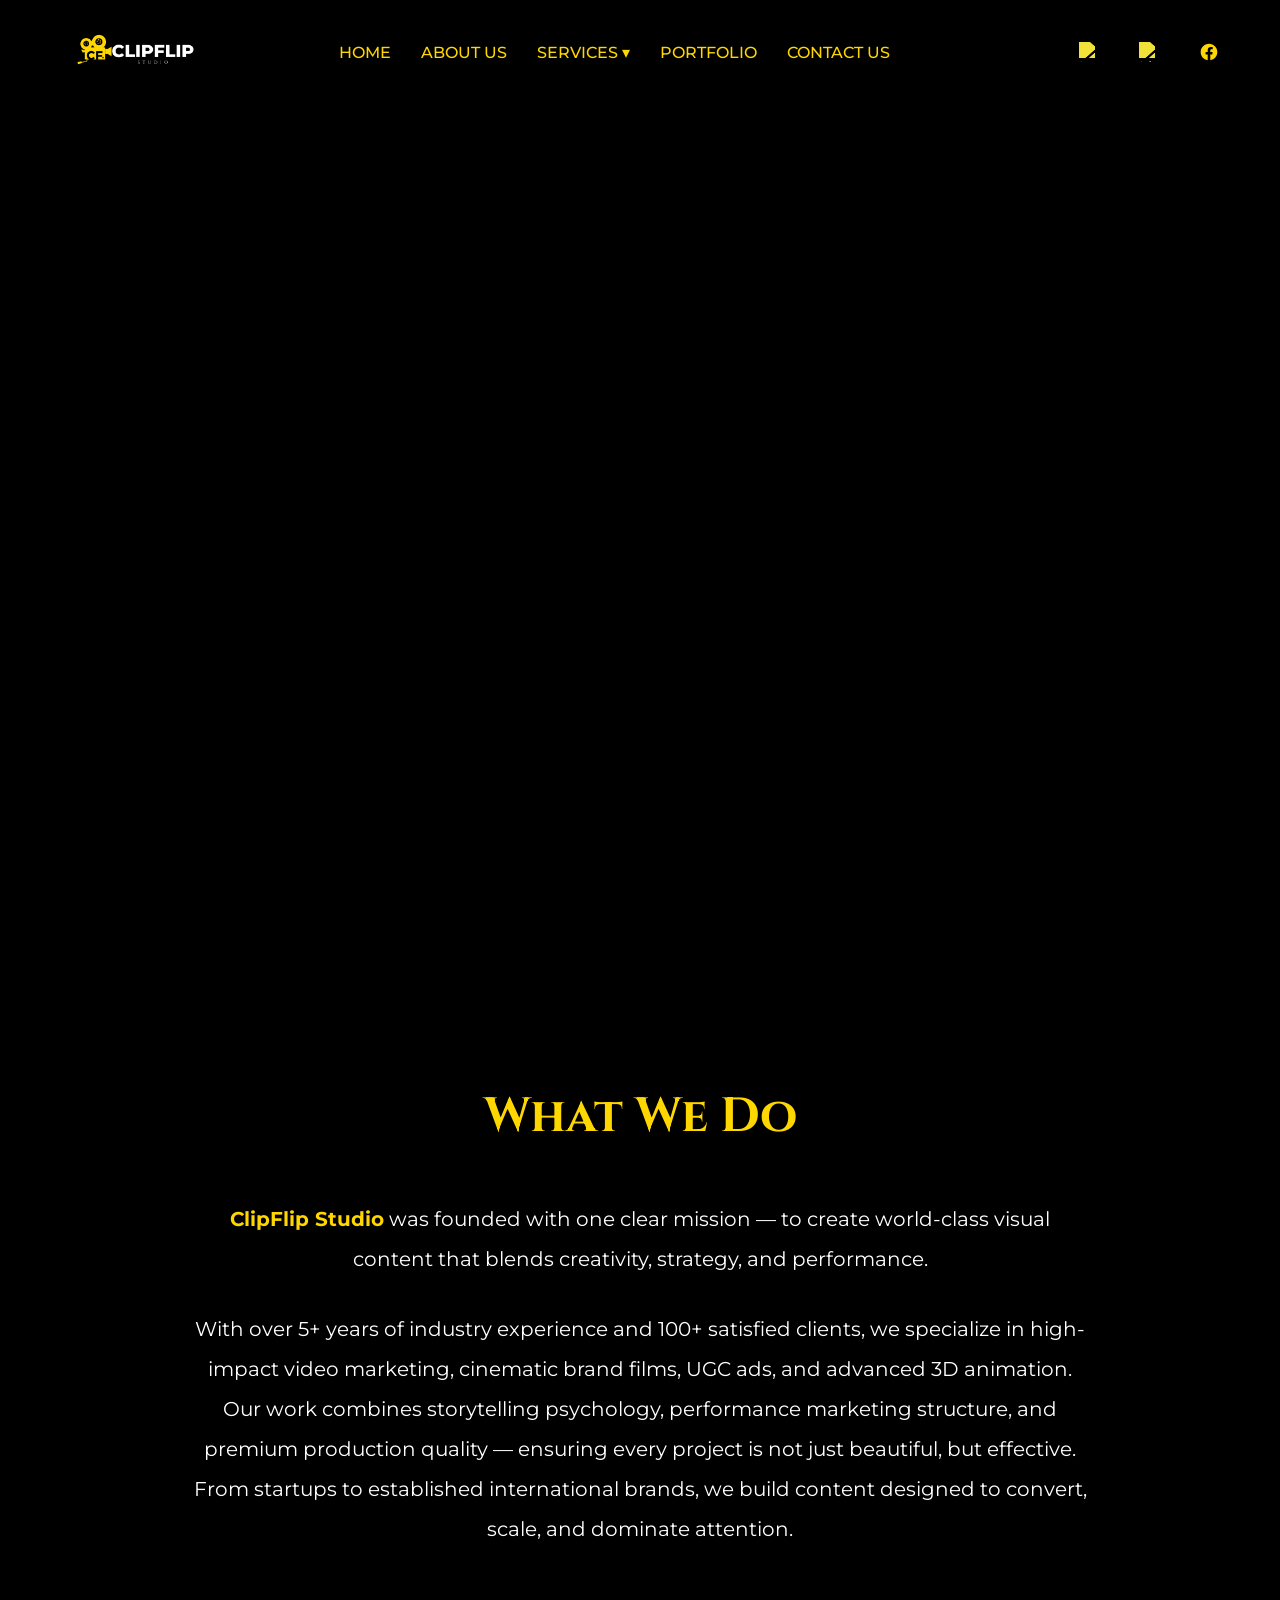
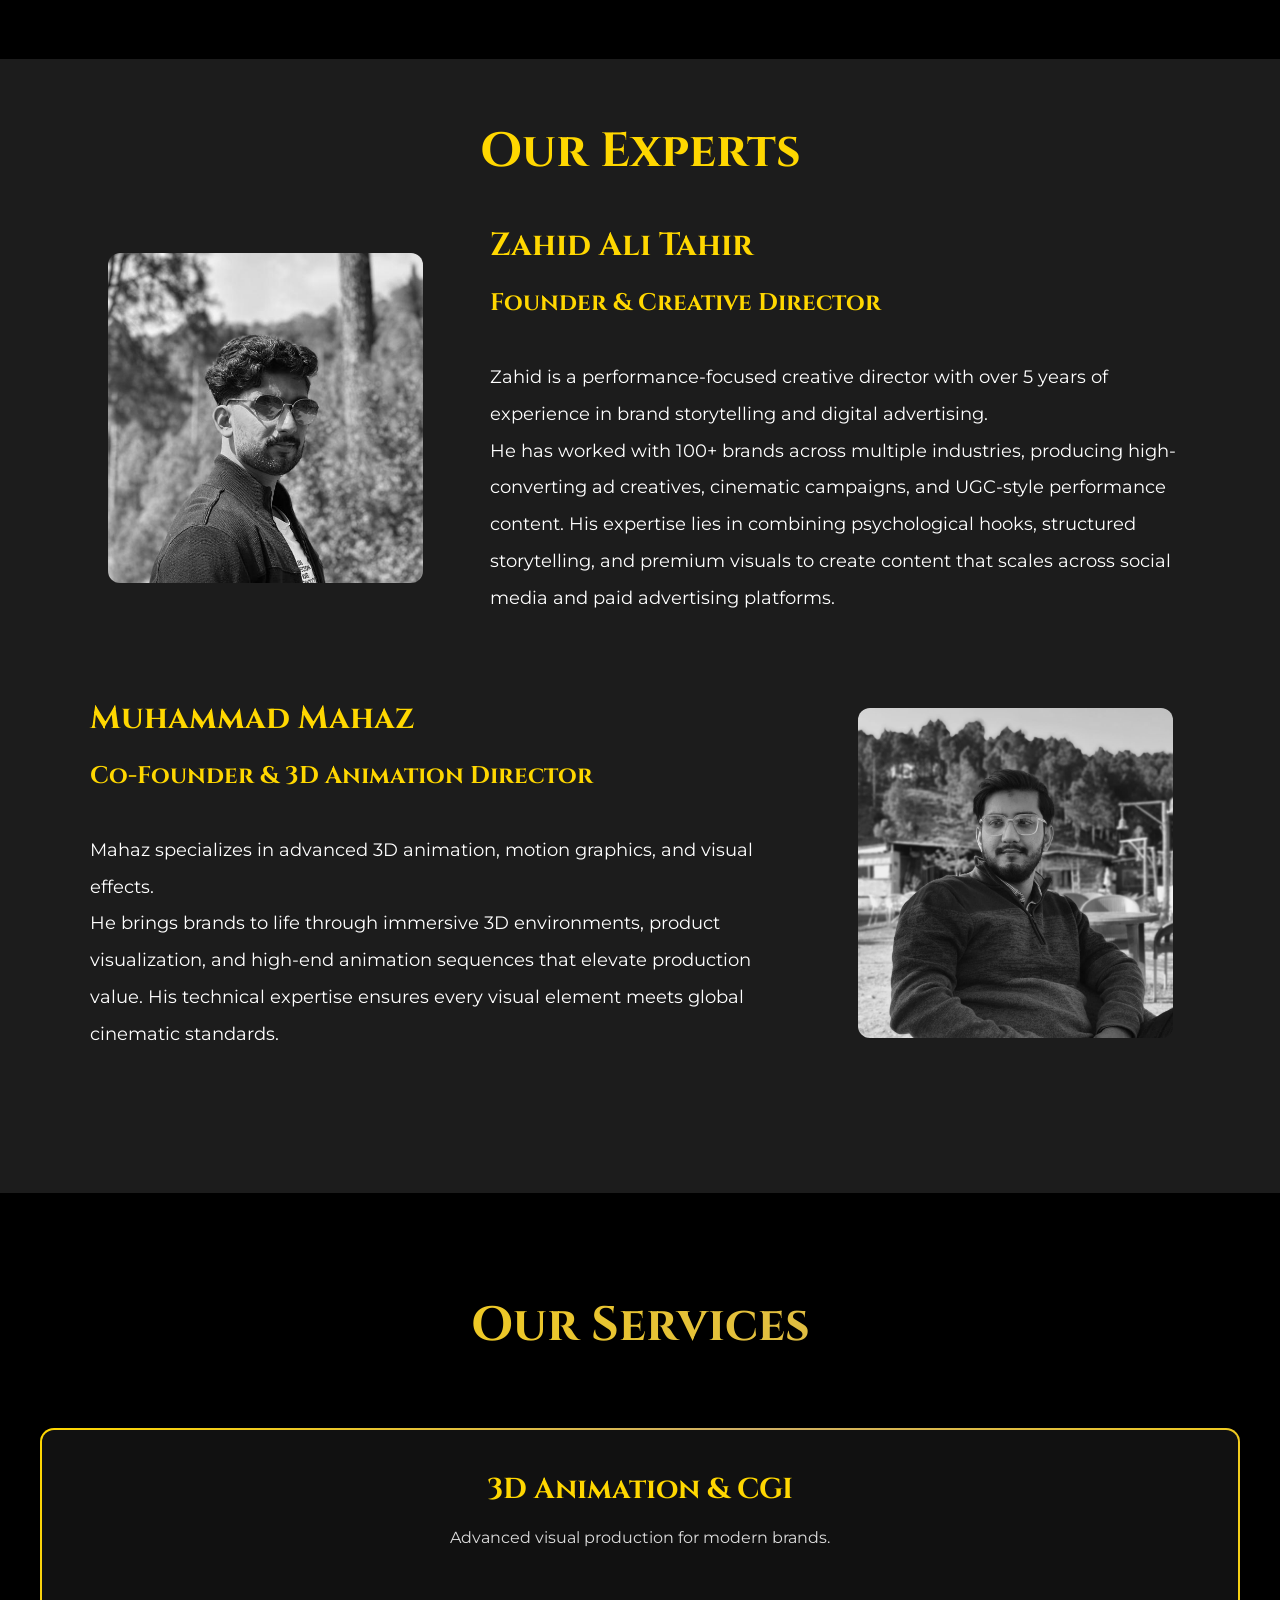
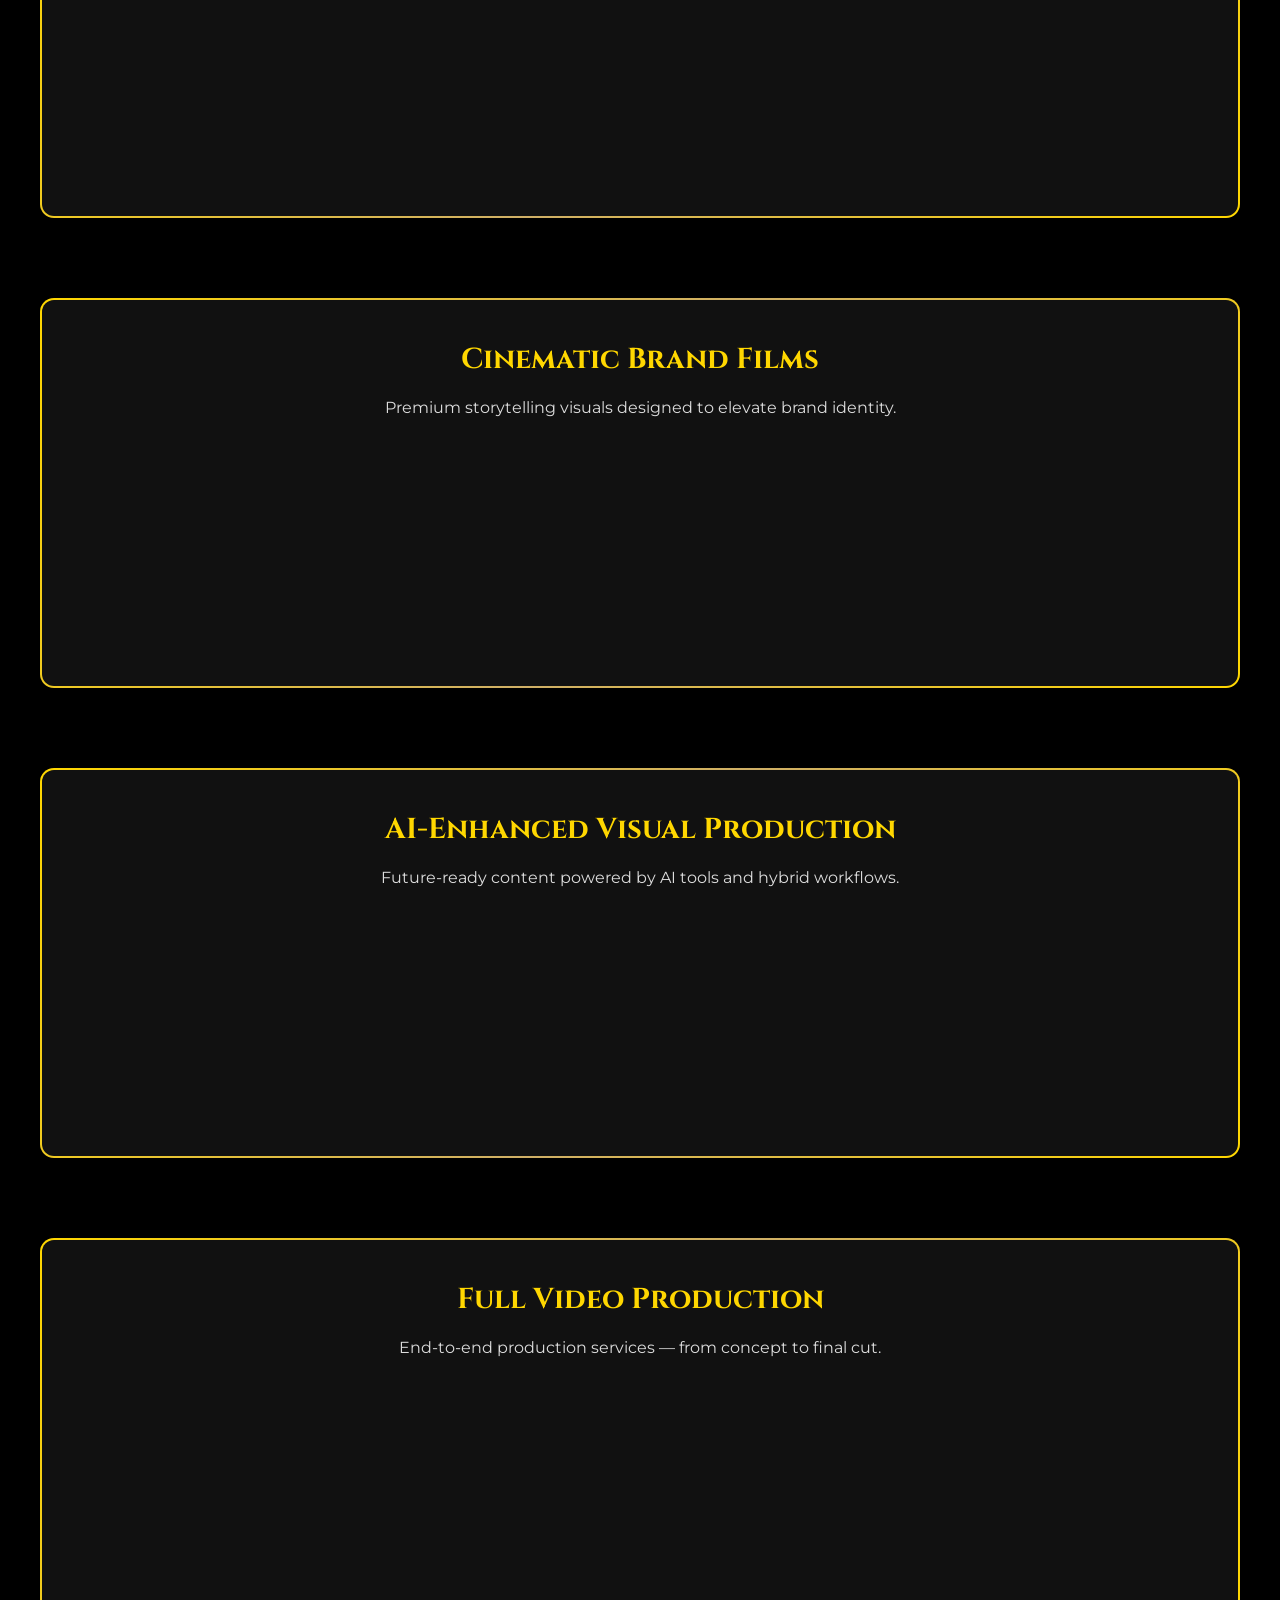
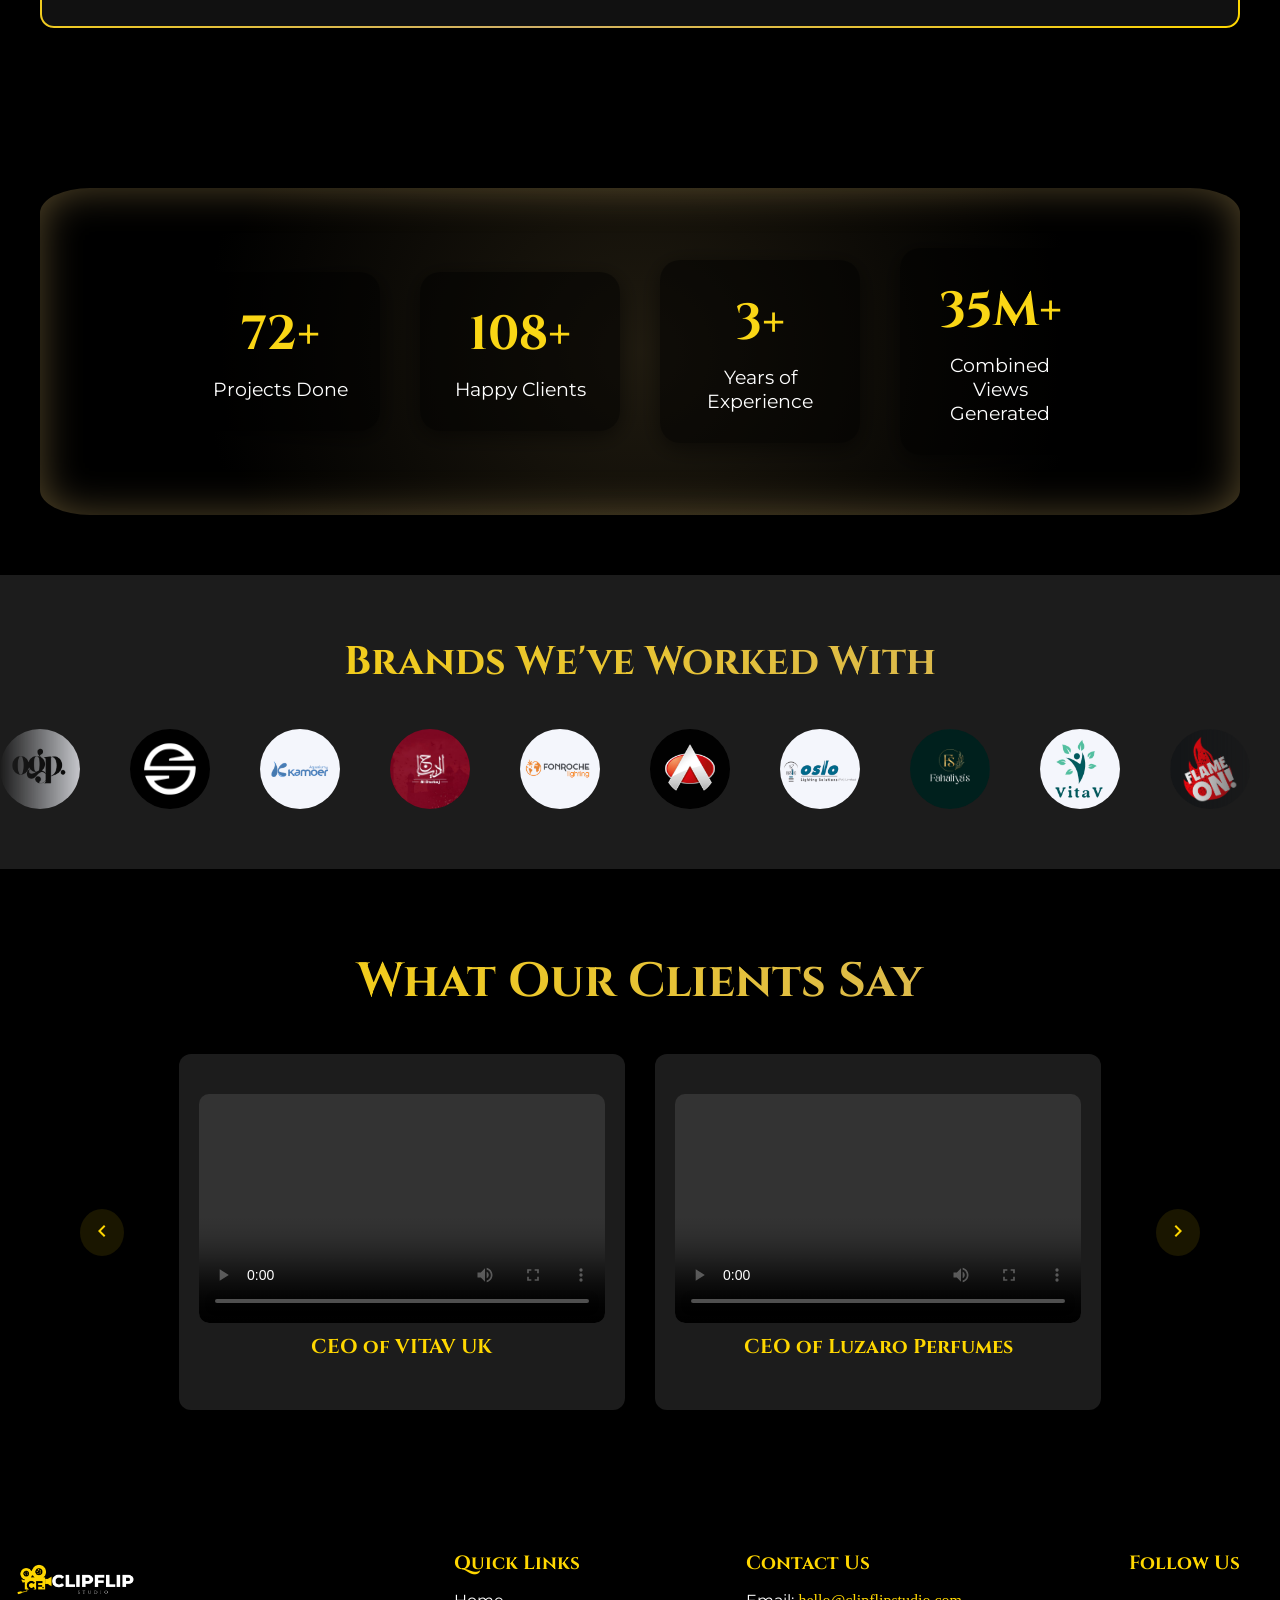
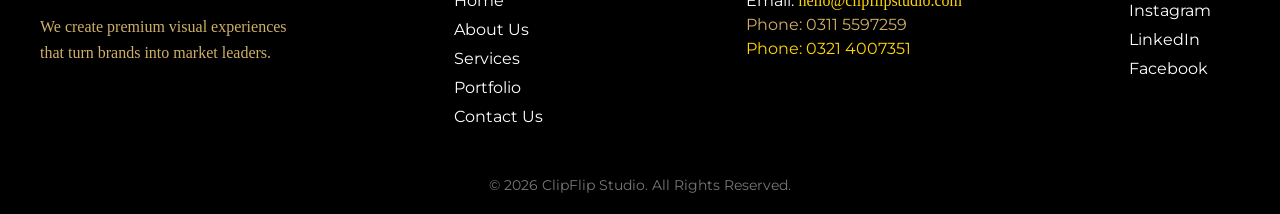
==== commit 174c47fc: "Compressed show reel added" ====
--- a/index.html
+++ b/index.html
@@ -70,7 +70,7 @@
   <!-- Background Video -->
   <div class="video-container">
   <video id="heroVideo" autoplay muted loop playsinline preload="metadata">
-    <source src="assets/videos/showreel_final.mp4" type="video/mp4">
+    <source src="assets/videos/showreel.mp4" type="video/mp4">
   </video>
 </div>
 
@@ -205,24 +205,24 @@
         <p>Future-ready content powered by AI tools and hybrid workflows.</p>
 
         <div class="service-videos">
-<iframe 
-      src="https://www.youtube.com/embed/DR_7Pm3YI-M?autoplay=1&mute=1&loop=1&playlist=DR_7Pm3YI-M&controls=0&modestbranding=1&playsinline=1"
-      frameborder="0"
-      allow="autoplay; encrypted-media"
-      allowfullscreen>
-    </iframe>
-<iframe 
-      src="https://www.youtube.com/embed/DR_7Pm3YI-M?autoplay=1&mute=1&loop=1&playlist=DR_7Pm3YI-M&controls=0&modestbranding=1&playsinline=1"
-      frameborder="0"
-      allow="autoplay; encrypted-media"
-      allowfullscreen>
-    </iframe>
-<iframe 
-      src="https://www.youtube.com/embed/DR_7Pm3YI-M?autoplay=1&mute=1&loop=1&playlist=DR_7Pm3YI-M&controls=0&modestbranding=1&playsinline=1"
-      frameborder="0"
-      allow="autoplay; encrypted-media"
-      allowfullscreen>
-    </iframe>
+  <iframe 
+  src="https://www.youtube.com/embed/C86_xBXpniQ?autoplay=1&mute=1&loop=1&playlist=C86_xBXpniQ&controls=0&modestbranding=1&playsinline=1"
+  frameborder="0"
+  allow="autoplay; encrypted-media"
+  allowfullscreen>
+</iframe>
+  <iframe 
+  src="https://www.youtube.com/embed/XjS9DNCHtkg?autoplay=1&mute=1&loop=1&playlist=XjS9DNCHtkg&controls=0&modestbranding=1&playsinline=1"
+  frameborder="0"
+  allow="autoplay; encrypted-media"
+  allowfullscreen>
+</iframe>
+  <iframe 
+  src="https://www.youtube.com/embed/-tc0PfbcHDU?autoplay=1&mute=1&loop=1&playlist=-tc0PfbcHDU&controls=0&modestbranding=1&playsinline=1"
+  frameborder="0"
+  allow="autoplay; encrypted-media"
+  allowfullscreen>
+</iframe>
           </div>
       </div>
     </div>
@@ -233,13 +233,6 @@
 
         <div class="service-videos">
 <iframe
-  src="https://www.youtube.com/embed/itku-66n7Oc?autoplay=1&mute=1&loop=1&playlist=itku-66n7Oc&controls=0&modestbranding=1&playsinline=1"
-  frameborder="0"
-  allow="autoplay; encrypted-media"
-  allowfullscreen>
-</iframe>
-
-<iframe
 src="https://www.youtube.com/embed/hZJDSn2Ab-8?autoplay=1&mute=1&loop=1&playlist=hZJDSn2Ab-8&controls=0&modestbranding=1&playsinline=1"
 frameborder="0"
 allow="autoplay; encrypted-media;"
@@ -247,9 +240,18 @@
 </iframe>
 
 <iframe
- width="560"
+  width="560"
   height="315"
-  src="https://www.youtube.com/embed/itku-66n7Oc?autoplay=1&mute=1&loop=1&playlist=itku-66n7Oc&controls=0&modestbranding=1&playsinline=1"
+  src="https://www.youtube.com/embed/wyb3aTQDViQ?autoplay=1&mute=1&loop=1&playlist=wyb3aTQDViQ&controls=0&modestbranding=1&playsinline=1"
+  frameborder="0"
+  allow="autoplay; encrypted-media"
+  allowfullscreen>
+</iframe>
+
+<iframe
+  width="560"
+  height="315"
+  src="https://www.youtube.com/embed/2C2x60LDQ_k?autoplay=1&mute=1&loop=1&playlist=2C2x60LDQ_k&controls=0&modestbranding=1&playsinline=1"
   frameborder="0"
   allow="autoplay; encrypted-media"
   allowfullscreen>
--- a/css/style.css
+++ b/css/style.css
@@ -477,7 +477,7 @@
 .testimonial-video video {
   width: 100%;
   height: 100%;
-  object-fit: cover;
+  object-fit: contain;
 }
 
 .testimonial-card .brand-name {
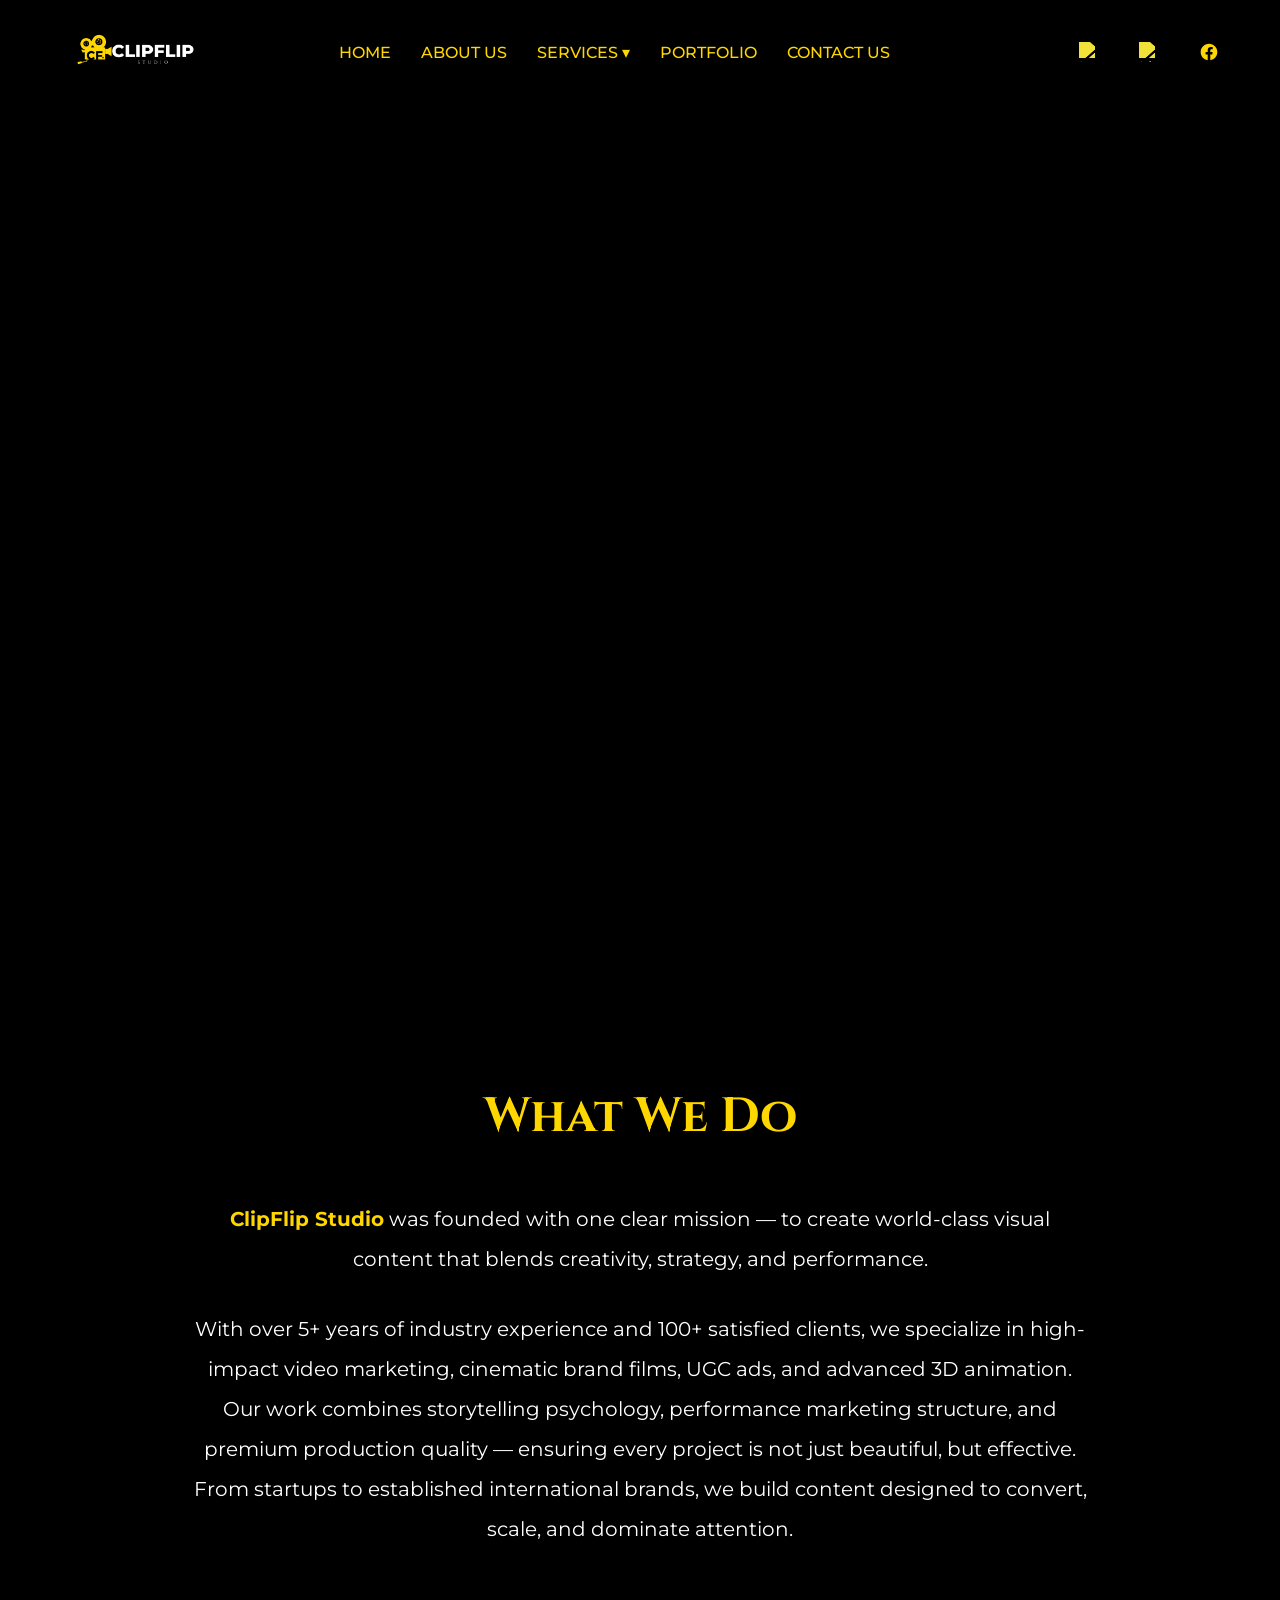
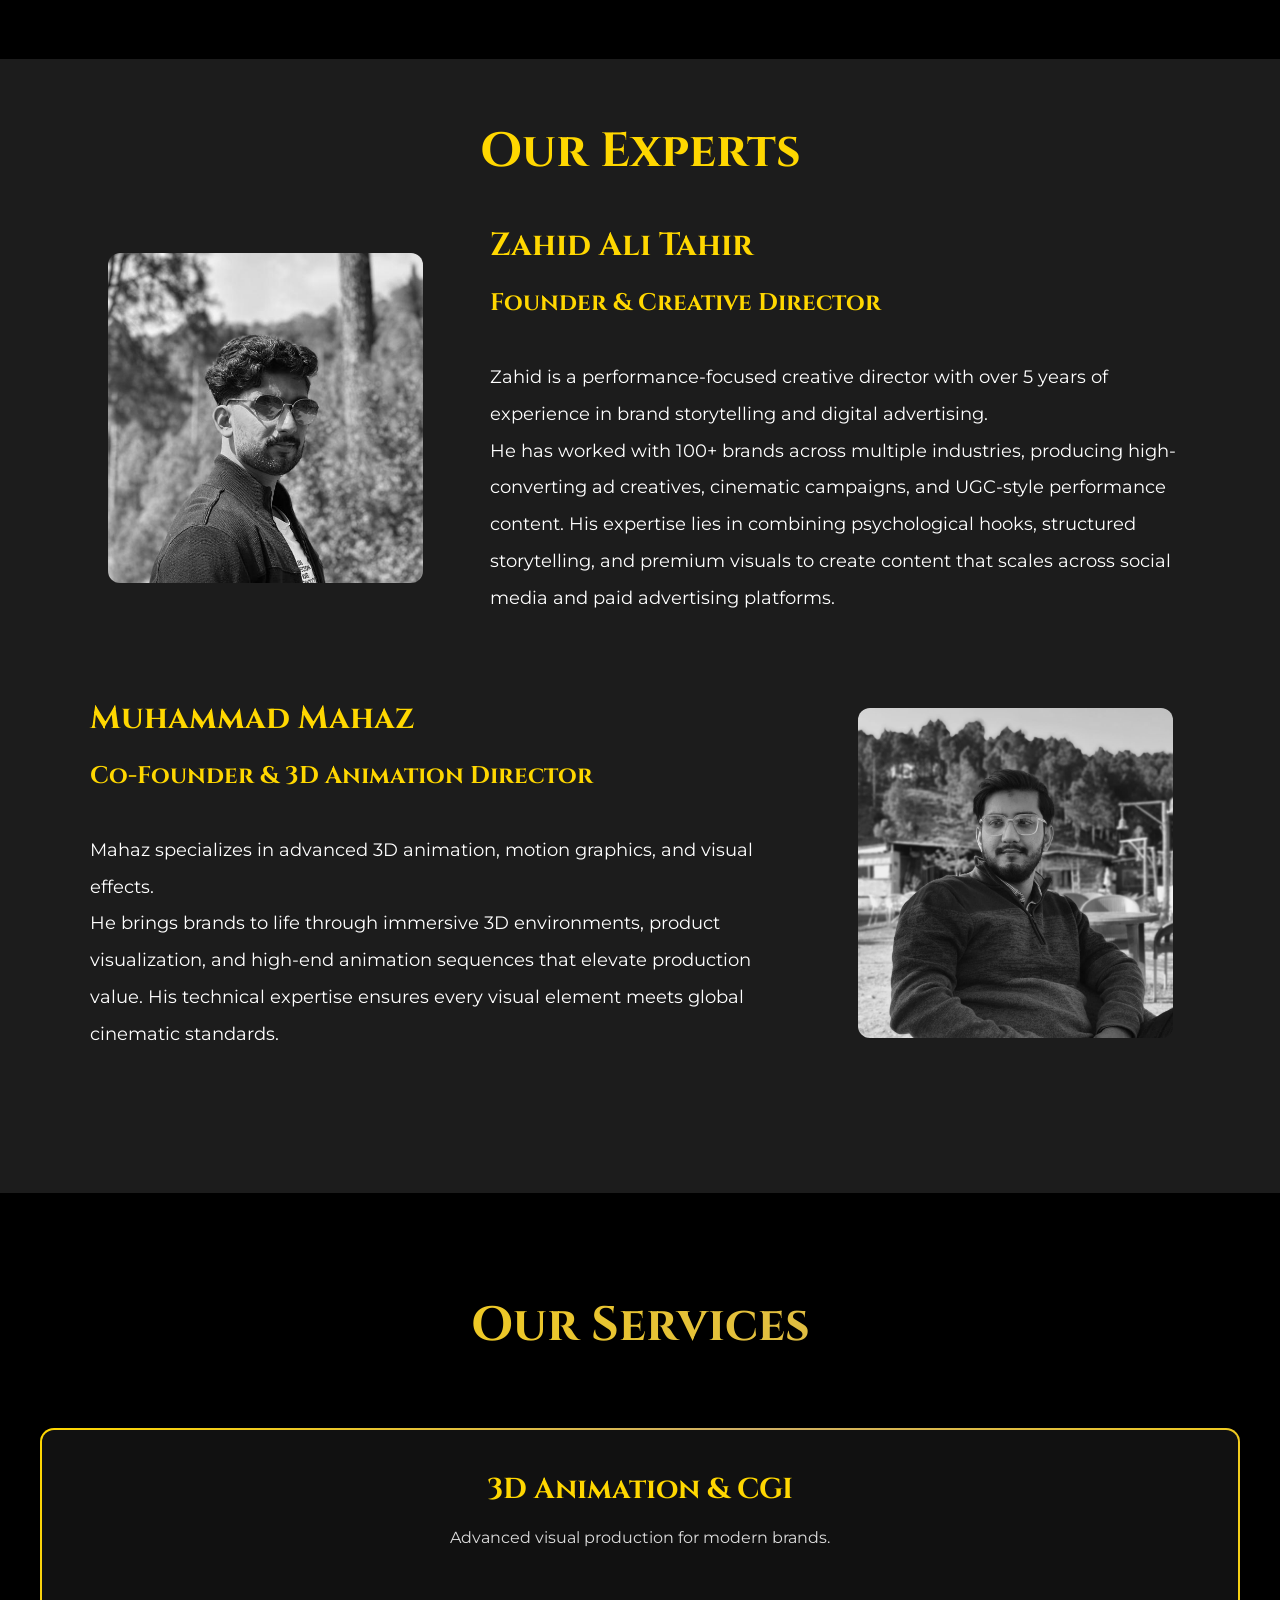
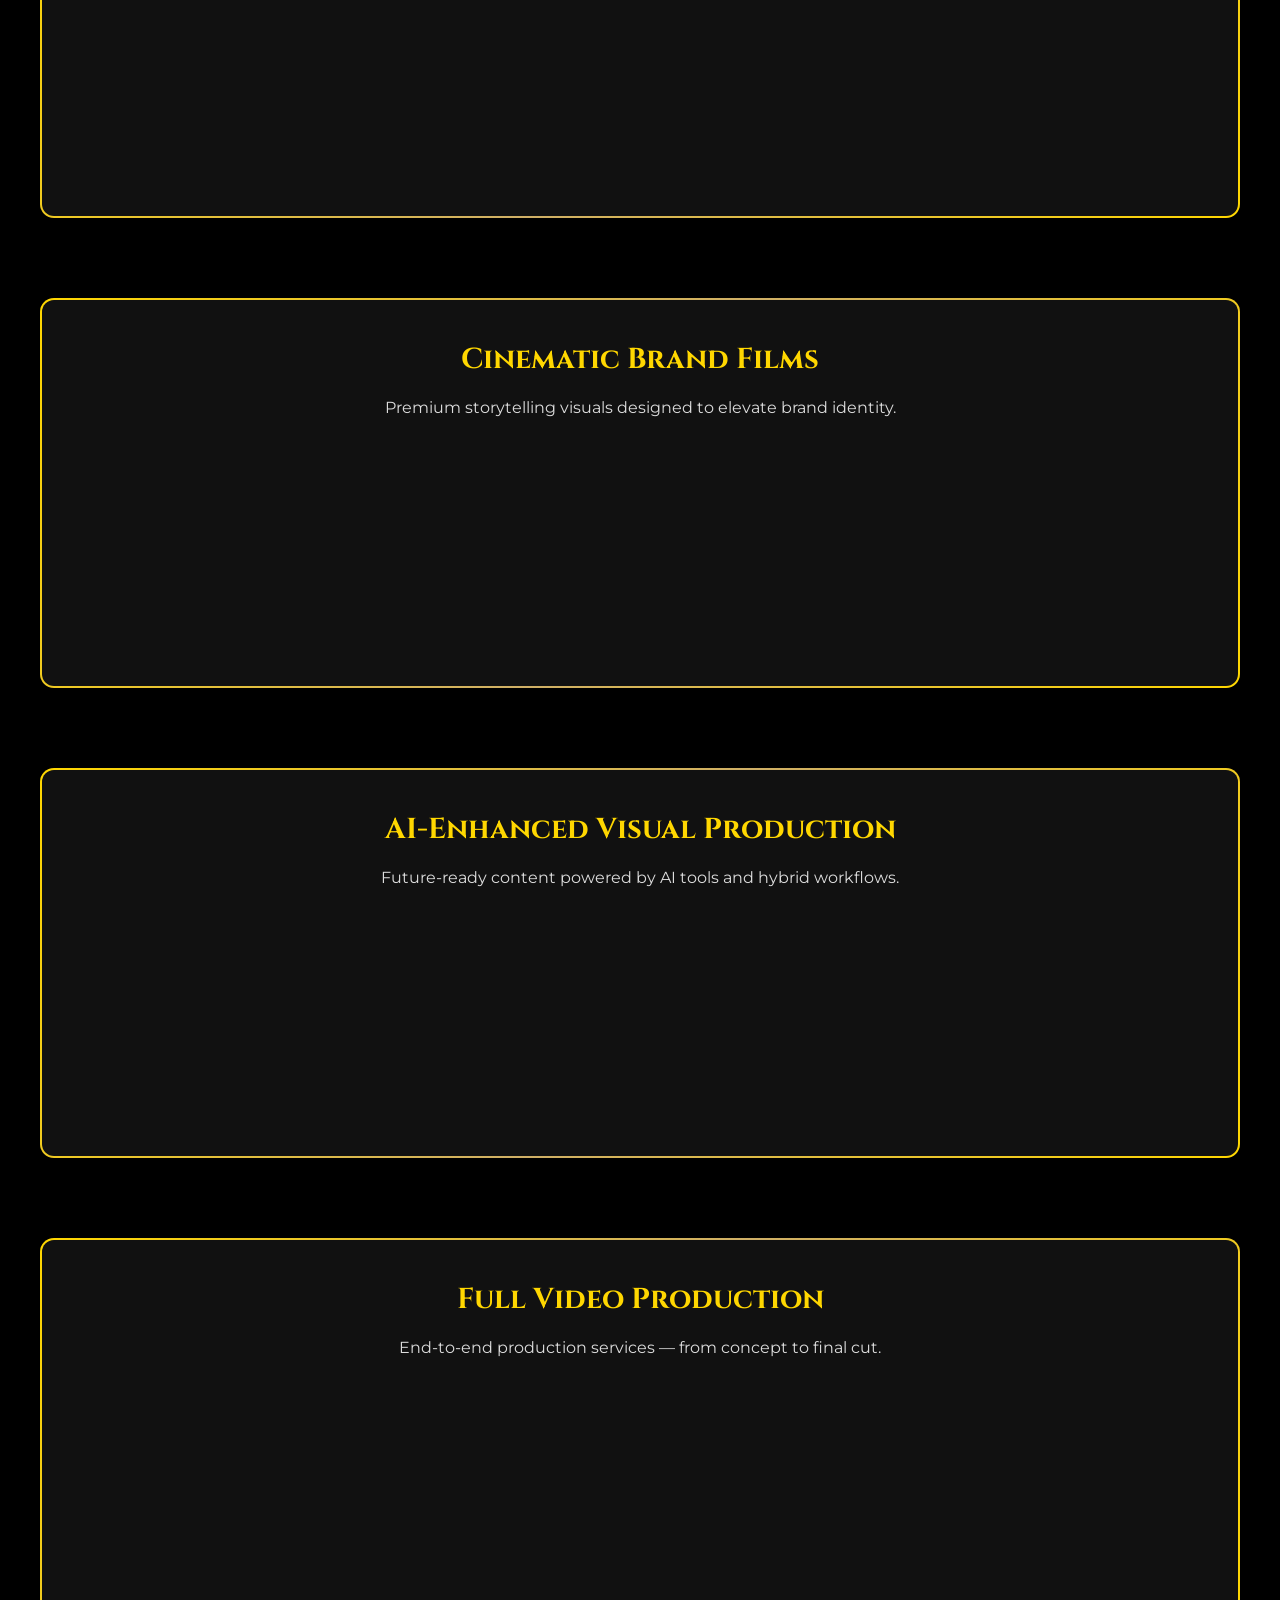
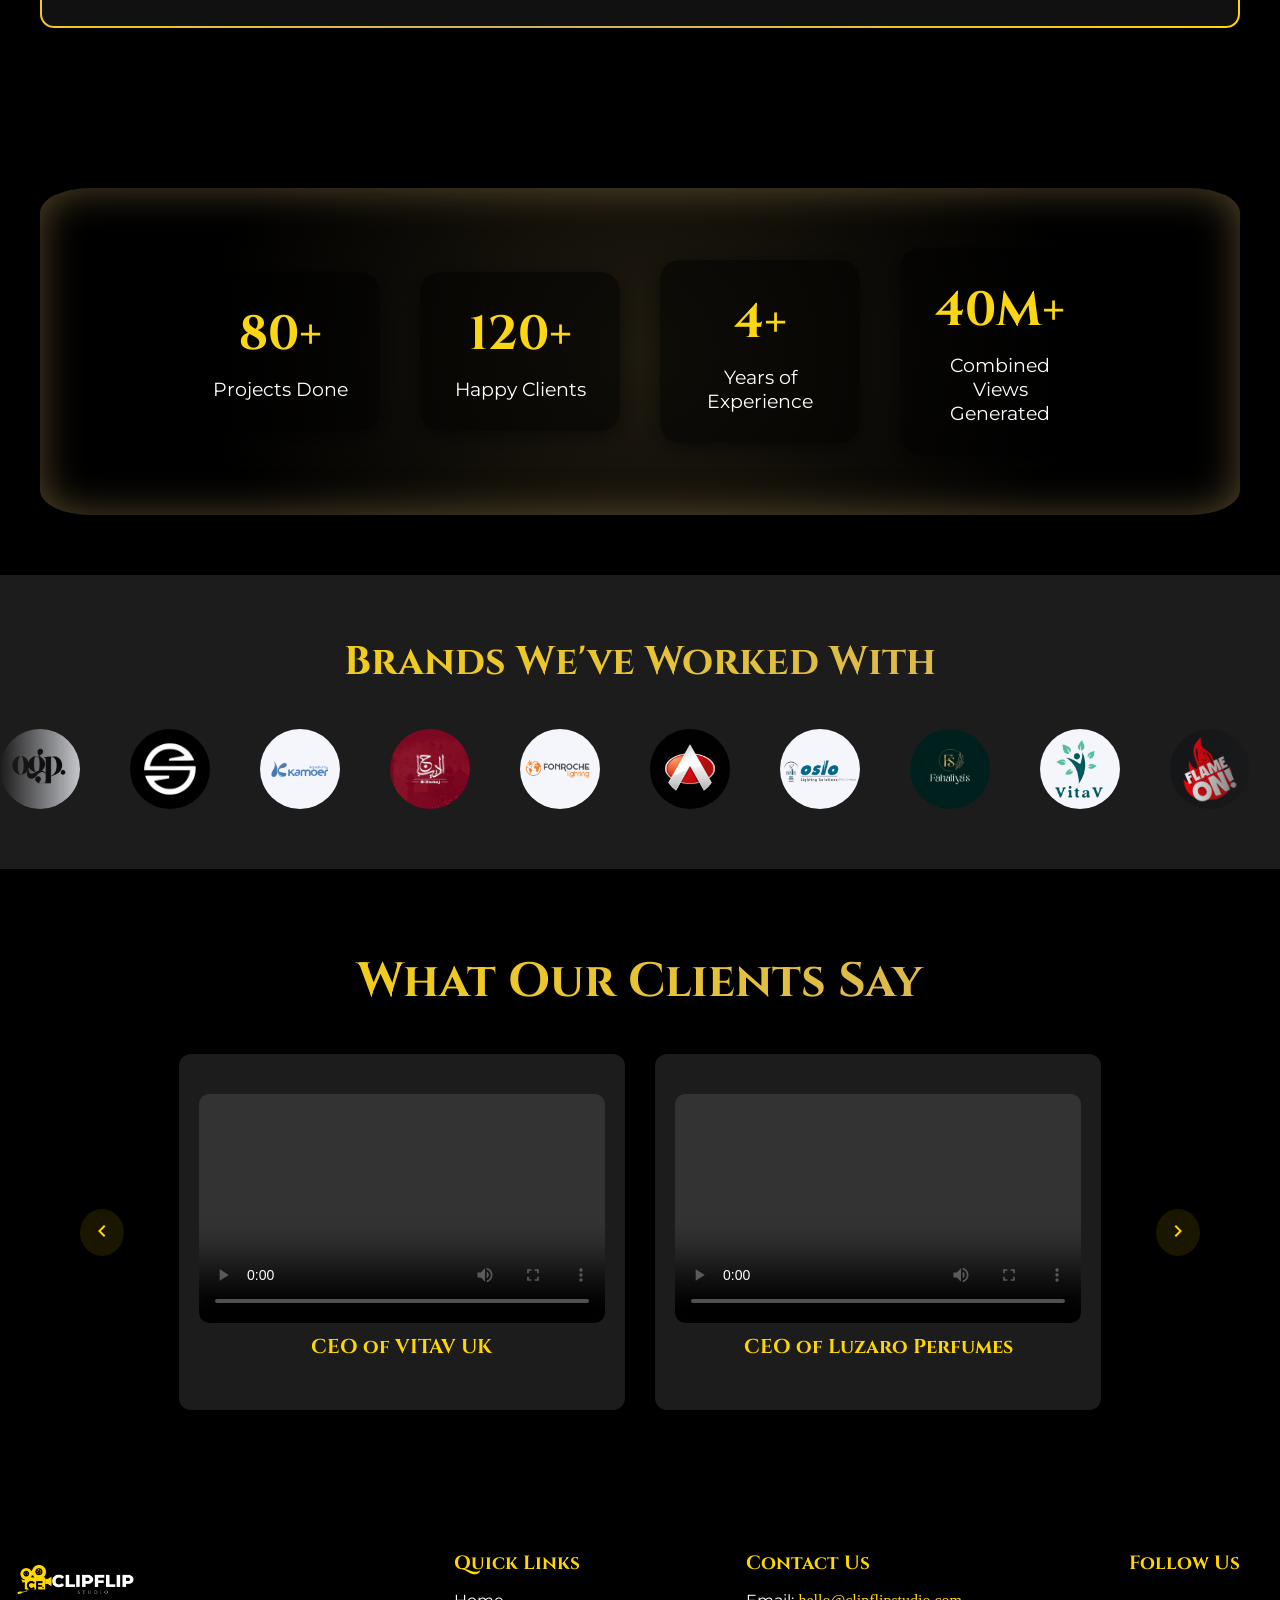
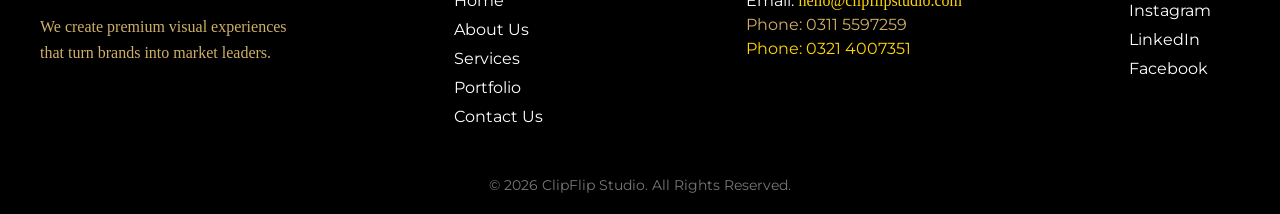
==== commit cdcd69ce: "opacity of showreel,and services button redirect" ====
--- a/index.html
+++ b/index.html
@@ -381,7 +381,7 @@
       <ul>
         <li><a href="index.html">Home</a></li>
         <li><a href="about.html">About Us</a></li>
-        <li><a href="performance-video-marketing.html">Services</a></li>
+        <li><a href="3d-animation-cgi.html">Services</a></li>
         <li><a href="portfolio.html">Portfolio</a></li>
         <li><a href="contact.html">Contact Us</a></li>
       </ul>
--- a/css/style.css
+++ b/css/style.css
@@ -194,14 +194,17 @@
 /* VIDEO WRAPPER (important) */
 .video-container {
   position: absolute;
-  top: 50%;
-  left: 50%;
-  width: 100vw;
-  height: 56.25vw;       /* 16:9 ratio */
-  min-height: 100vh;
-  min-width: 177.77vh;   /* 16:9 ratio */
-  transform: translate(-50%, -50%);
-  z-index: -2;
+  inset: 0;
+  width: 100%;
+  height: 100%;
+  z-index: 0;
+}
+
+.video-container video {
+  width: 100%;
+  height: 100%;
+  object-fit: cover;
+  display: block; /* VERY IMPORTANT FIX */
 }
 
 /* iframe full cover */
@@ -218,47 +221,8 @@
 }
 
 /* Dark overlay for readability */
-.hero::after {
-  content: "";
-  position: absolute;
-  inset: 0;
-  background: rgba(0,0,0,0.6);
-  z-index: -1;
-}
-
-/* TEXT CONTENT */
-.hero-overlay {
-  position: relative;
-  z-index: 2;
-  height: 100%;
-  display: flex;
-  flex-direction: column;
-  justify-content: center;
-  align-items: center;
-  color: #FFD700;
-  text-align: center;
-  padding: 0 20px;
-}
-
-.hero-overlay h1 {
-  font-size: 3rem;
-  margin-bottom: 10px;
-}
-
-.hero-overlay .motto {
-  font-size: 1.2rem;
-  color: #fff;
-  max-width: 700px;
-}
-.hero-overlay img {
-  max-width: 300px;        /* Maximum size of the logo */
-  width: 80%;               /* Responsive width */
-  height: auto;             /* Maintain aspect ratio */
-  display: block;
-  margin: 0 auto;  
-  opacity: 50%;
-
-}
+
+
 
 /* =========================
    4. WHAT WE DO (Text)
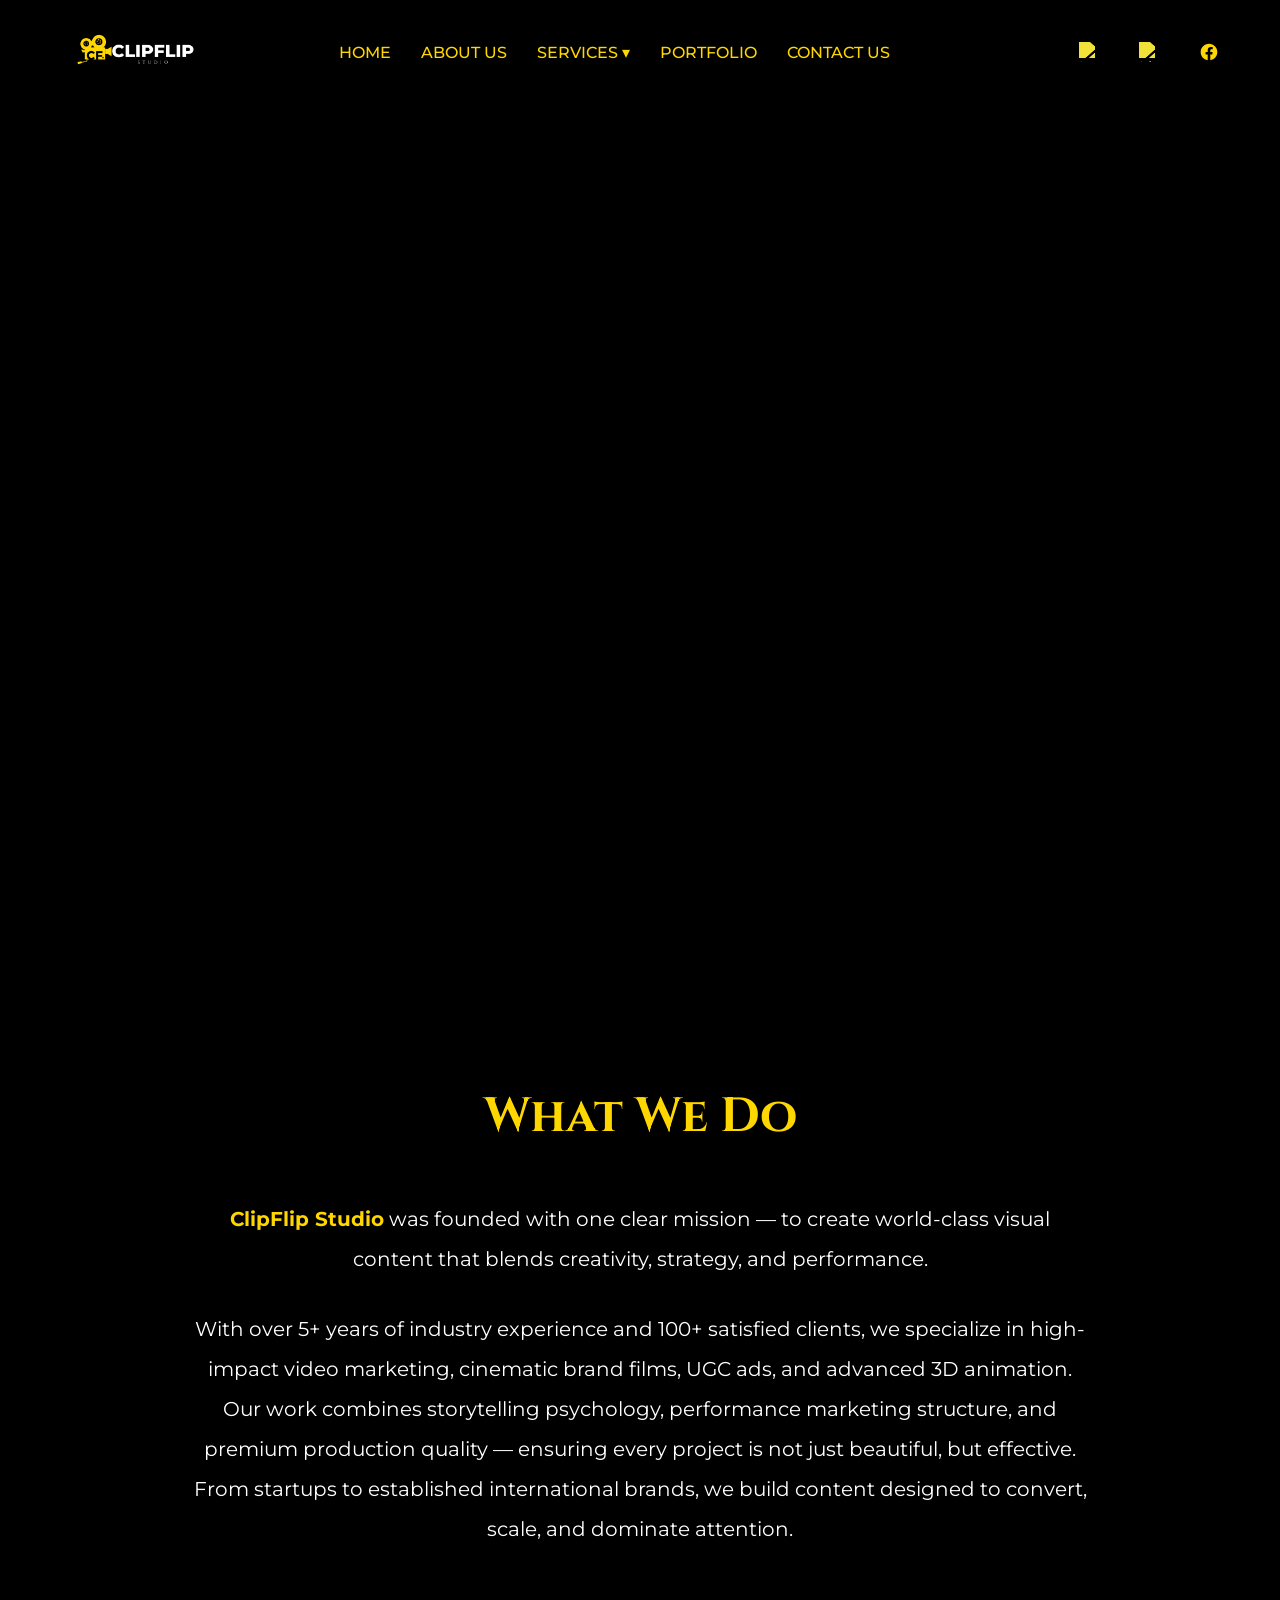
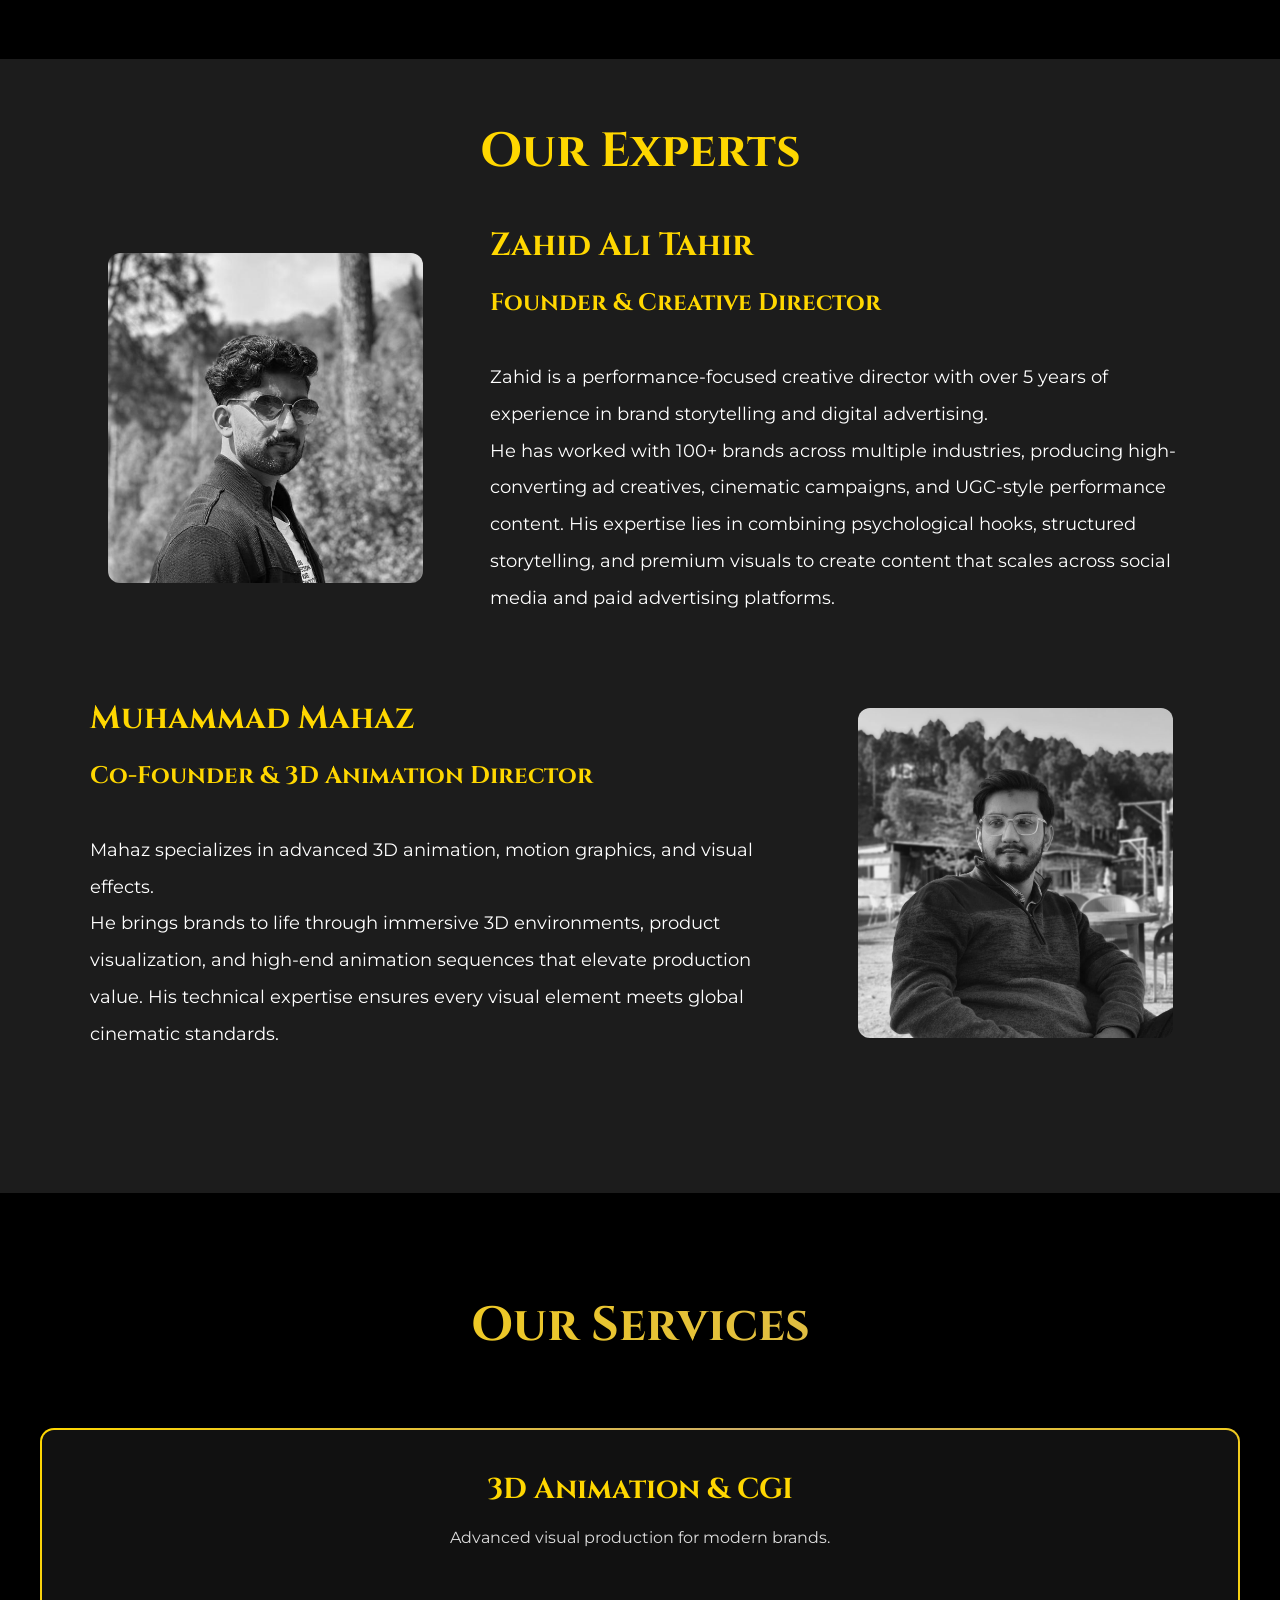
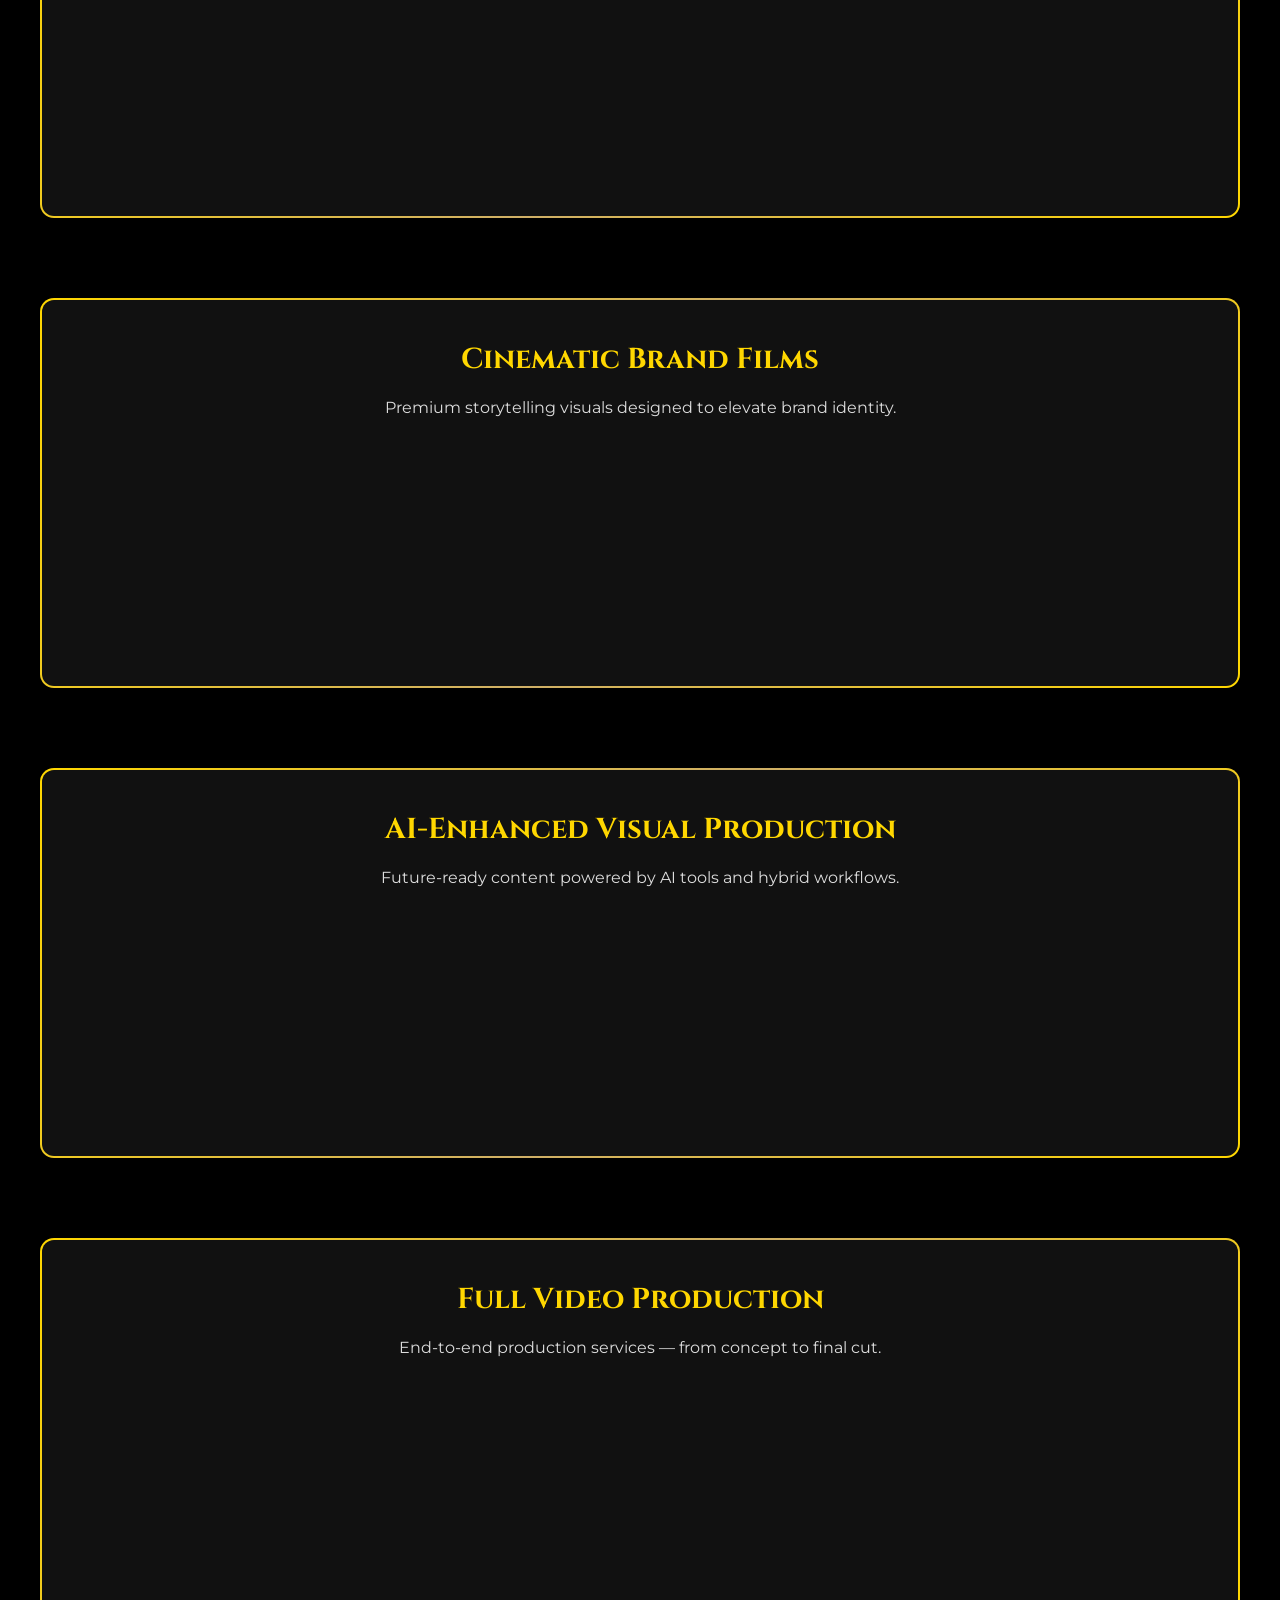
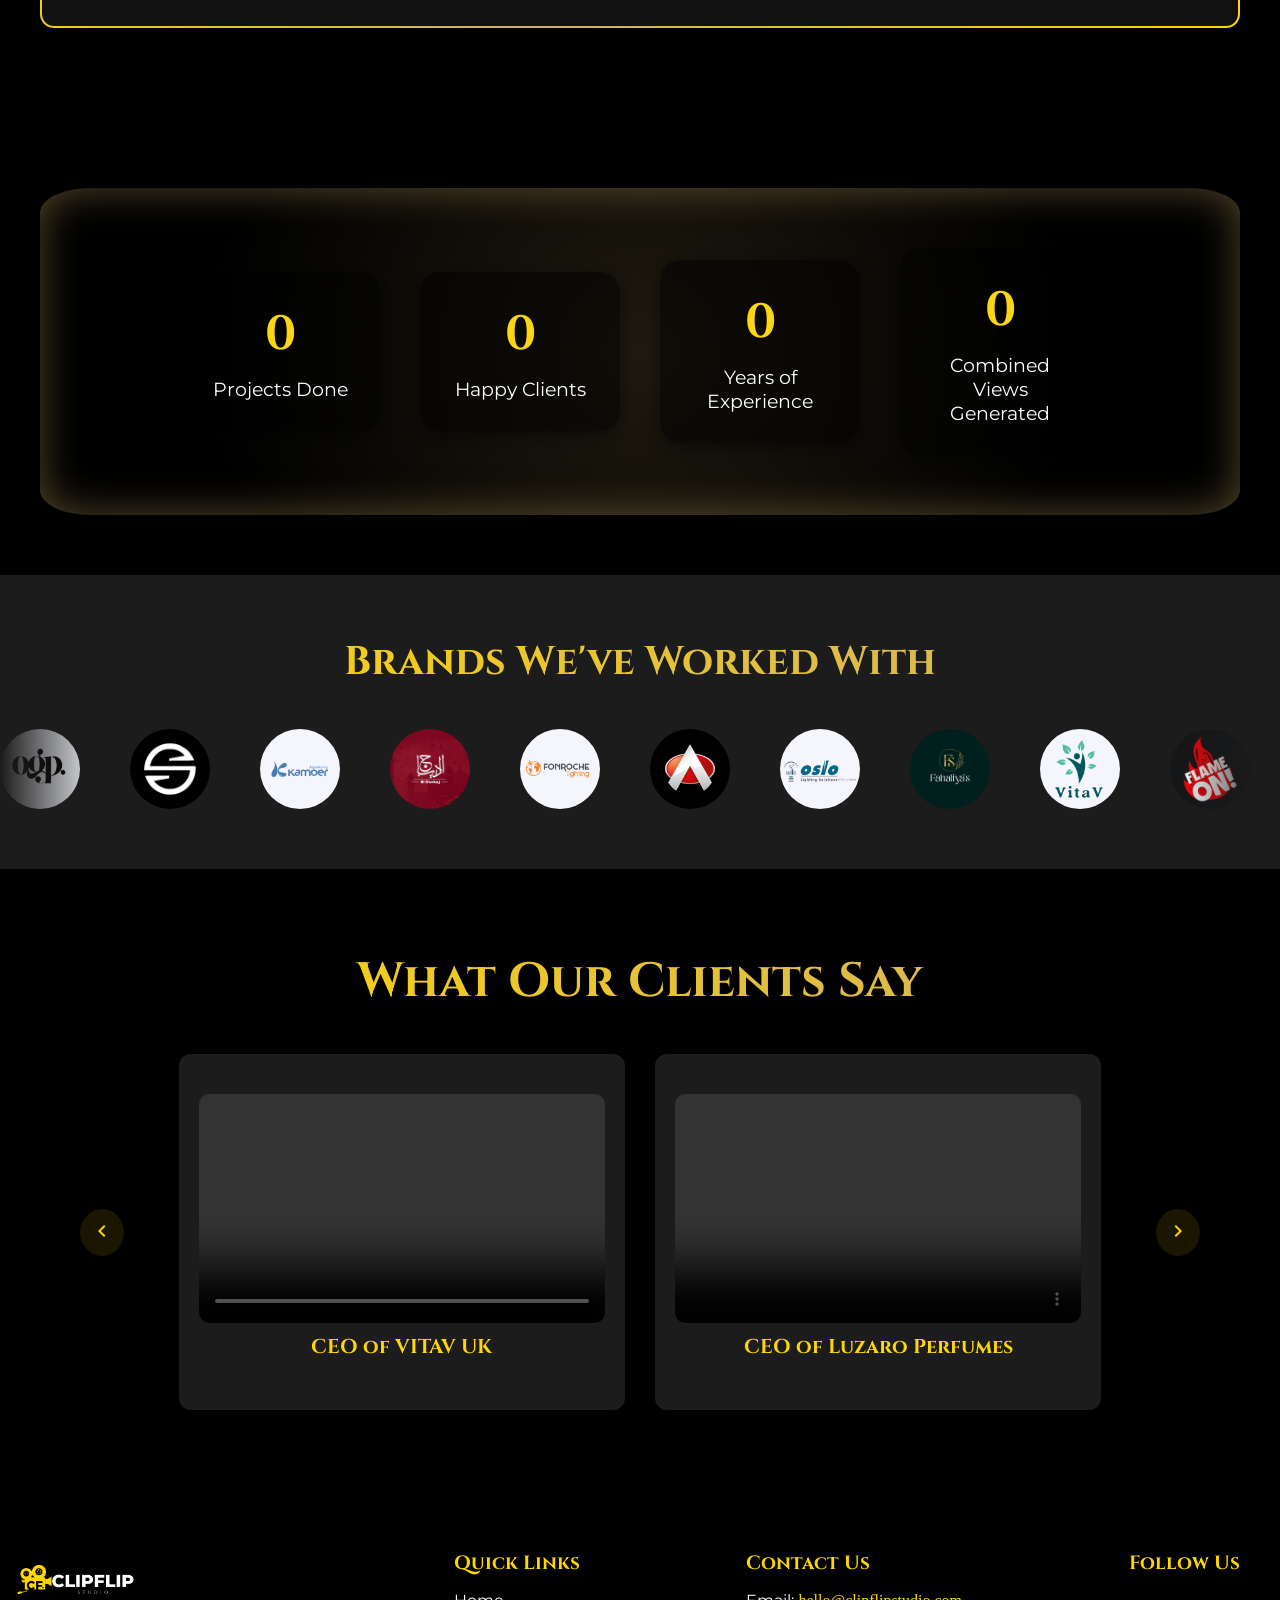
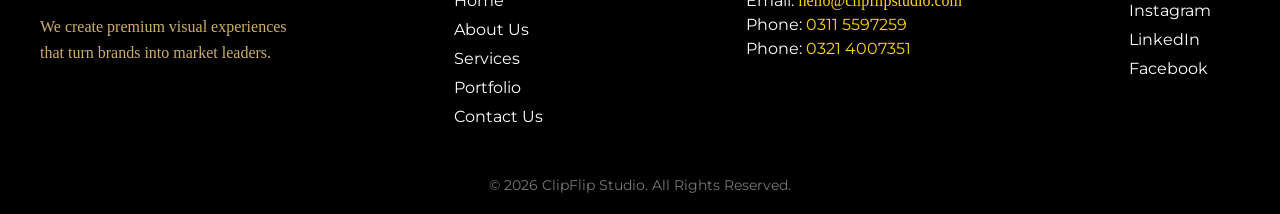
==== commit d4d813f6: "Phone no colr changed" ====
--- a/index.html
+++ b/index.html
@@ -397,8 +397,15 @@
 </a>
   </p>
 
-     <p class="phone">Phone: 0311 5597259</p>
-      <p class="phone2">Phone: 0321 4007351</p>
+     <p class="phone">
+  <span class="label">Phone:</span>
+  <span class="number">0311 5597259</span>
+</p>
+
+<p class="phone2">
+  <span class="label">Phone:</span>
+  <span class="number">0321 4007351</span>
+</p>
     </div>
 
     <!-- Social Media -->
--- a/css/style.css
+++ b/css/style.css
@@ -220,7 +220,7 @@
   object-fit: cover;
 }
 
-/* Dark overlay for readability */
+
 
 
 
@@ -608,16 +608,13 @@
   margin: 5px 0;
 }
 
-.phone {
-  color:#CFAF67;
-  font-size: 16px;
-  margin-bottom: 8px;
-}
-
-.phone2 {
-  color: #FFD700;
-  font-size: 16px;
-  margin-bottom: 8px;
+.phone .label,
+.phone2 .label {
+  color: white;
+}
+.phone .number,
+.phone2 .number {
+  color: #FFD700;
 }
 
 .footer-social {
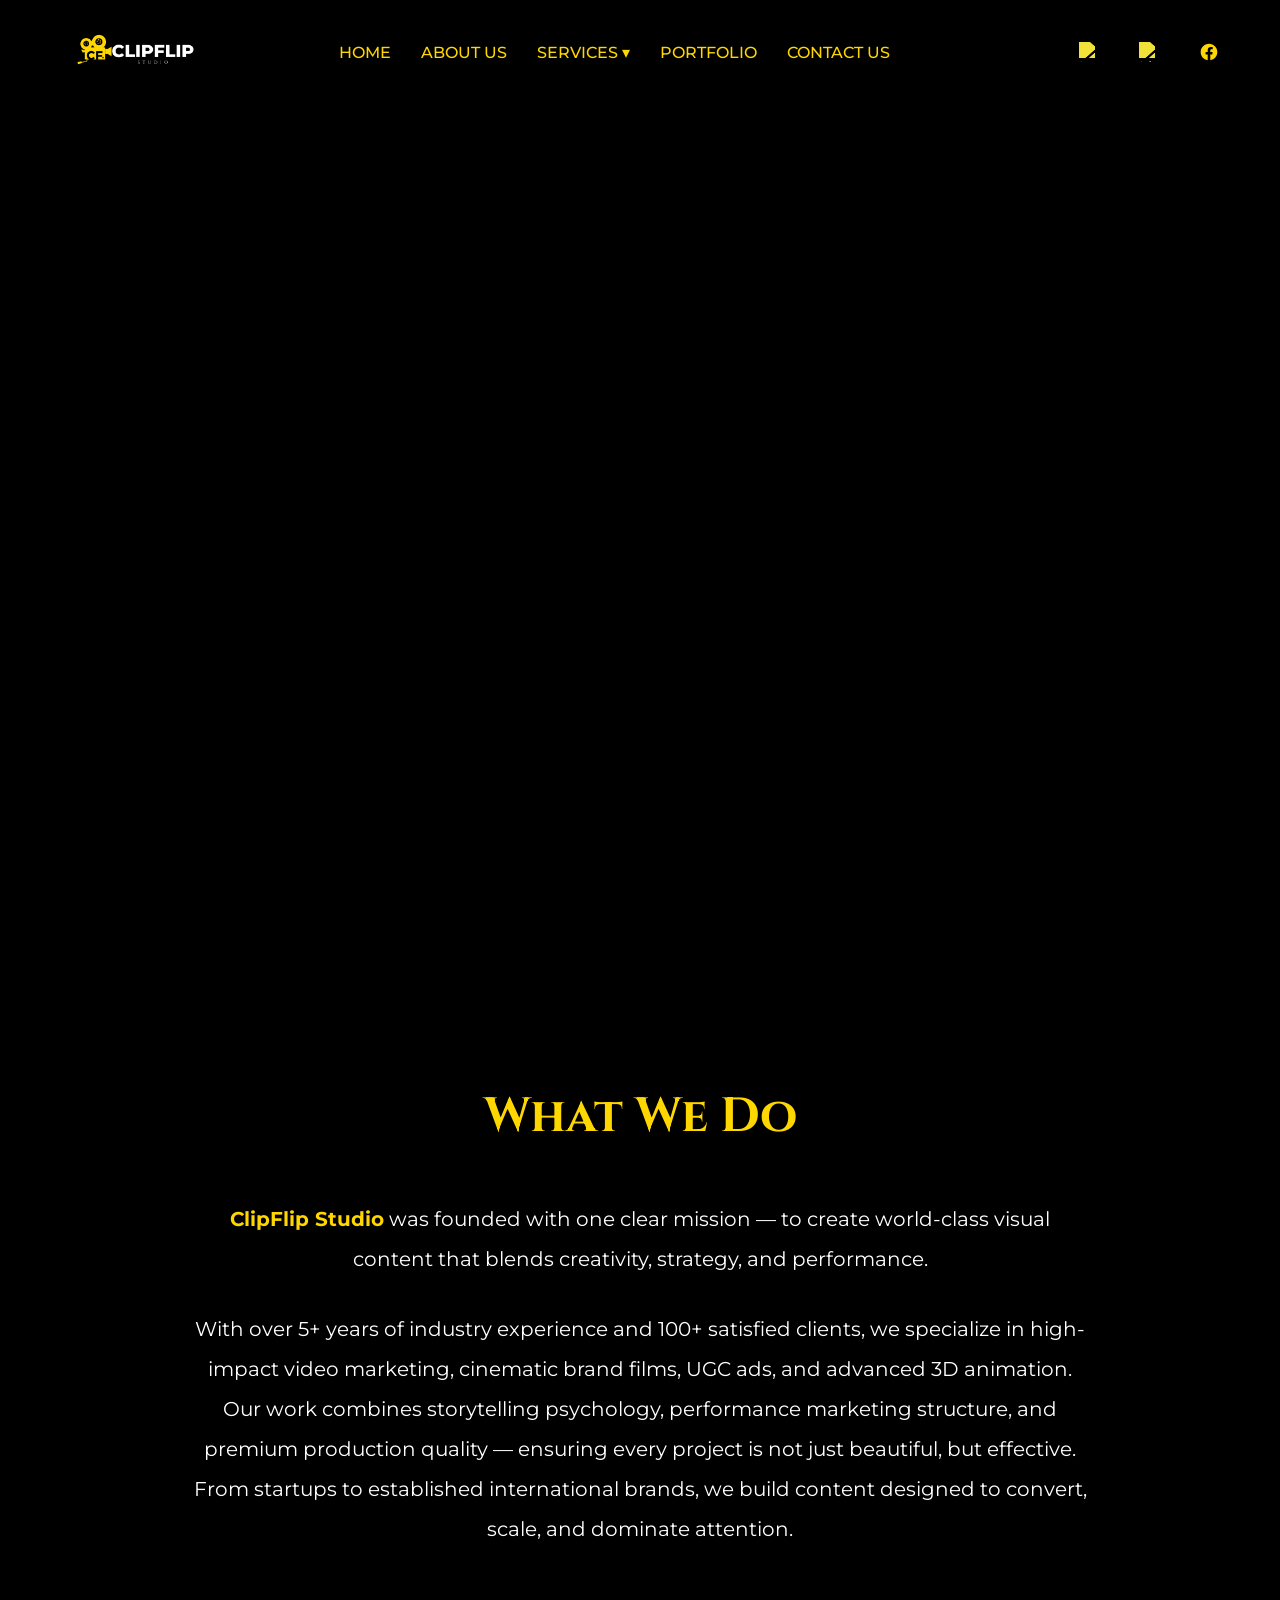
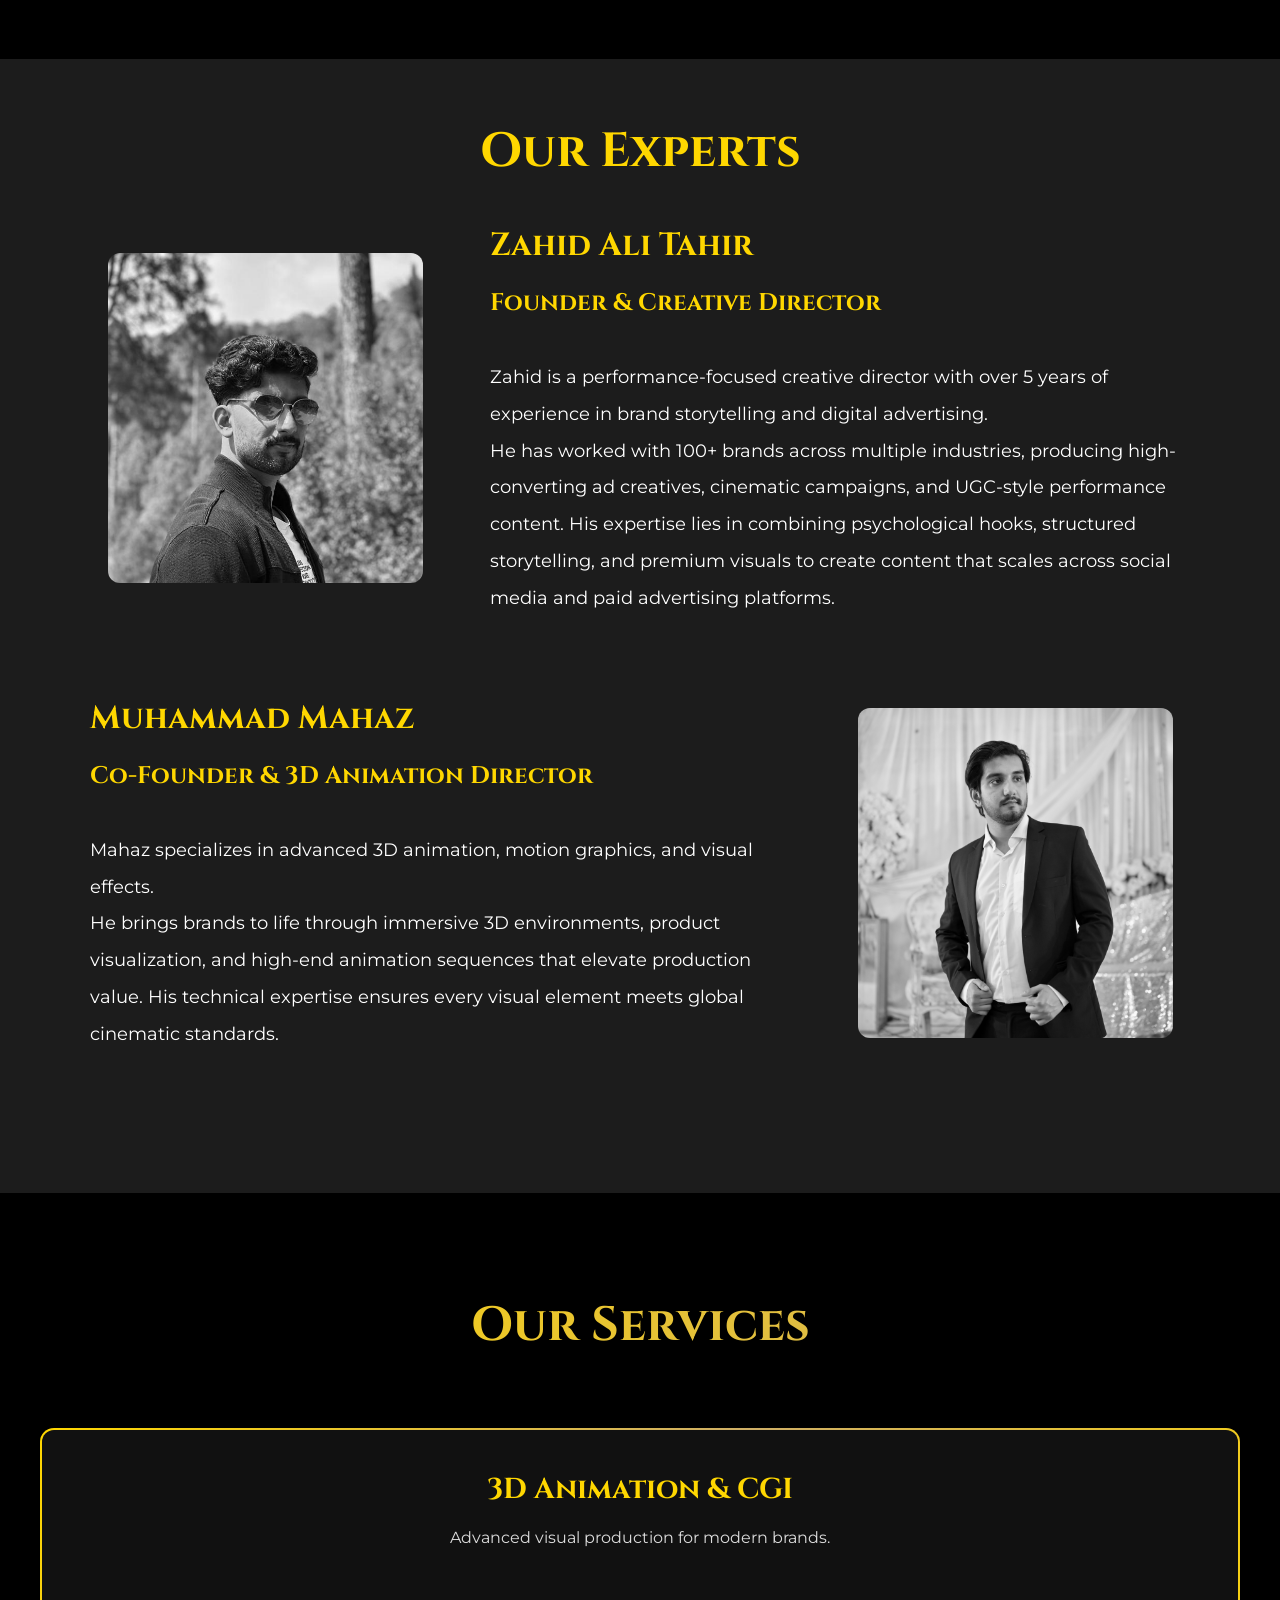
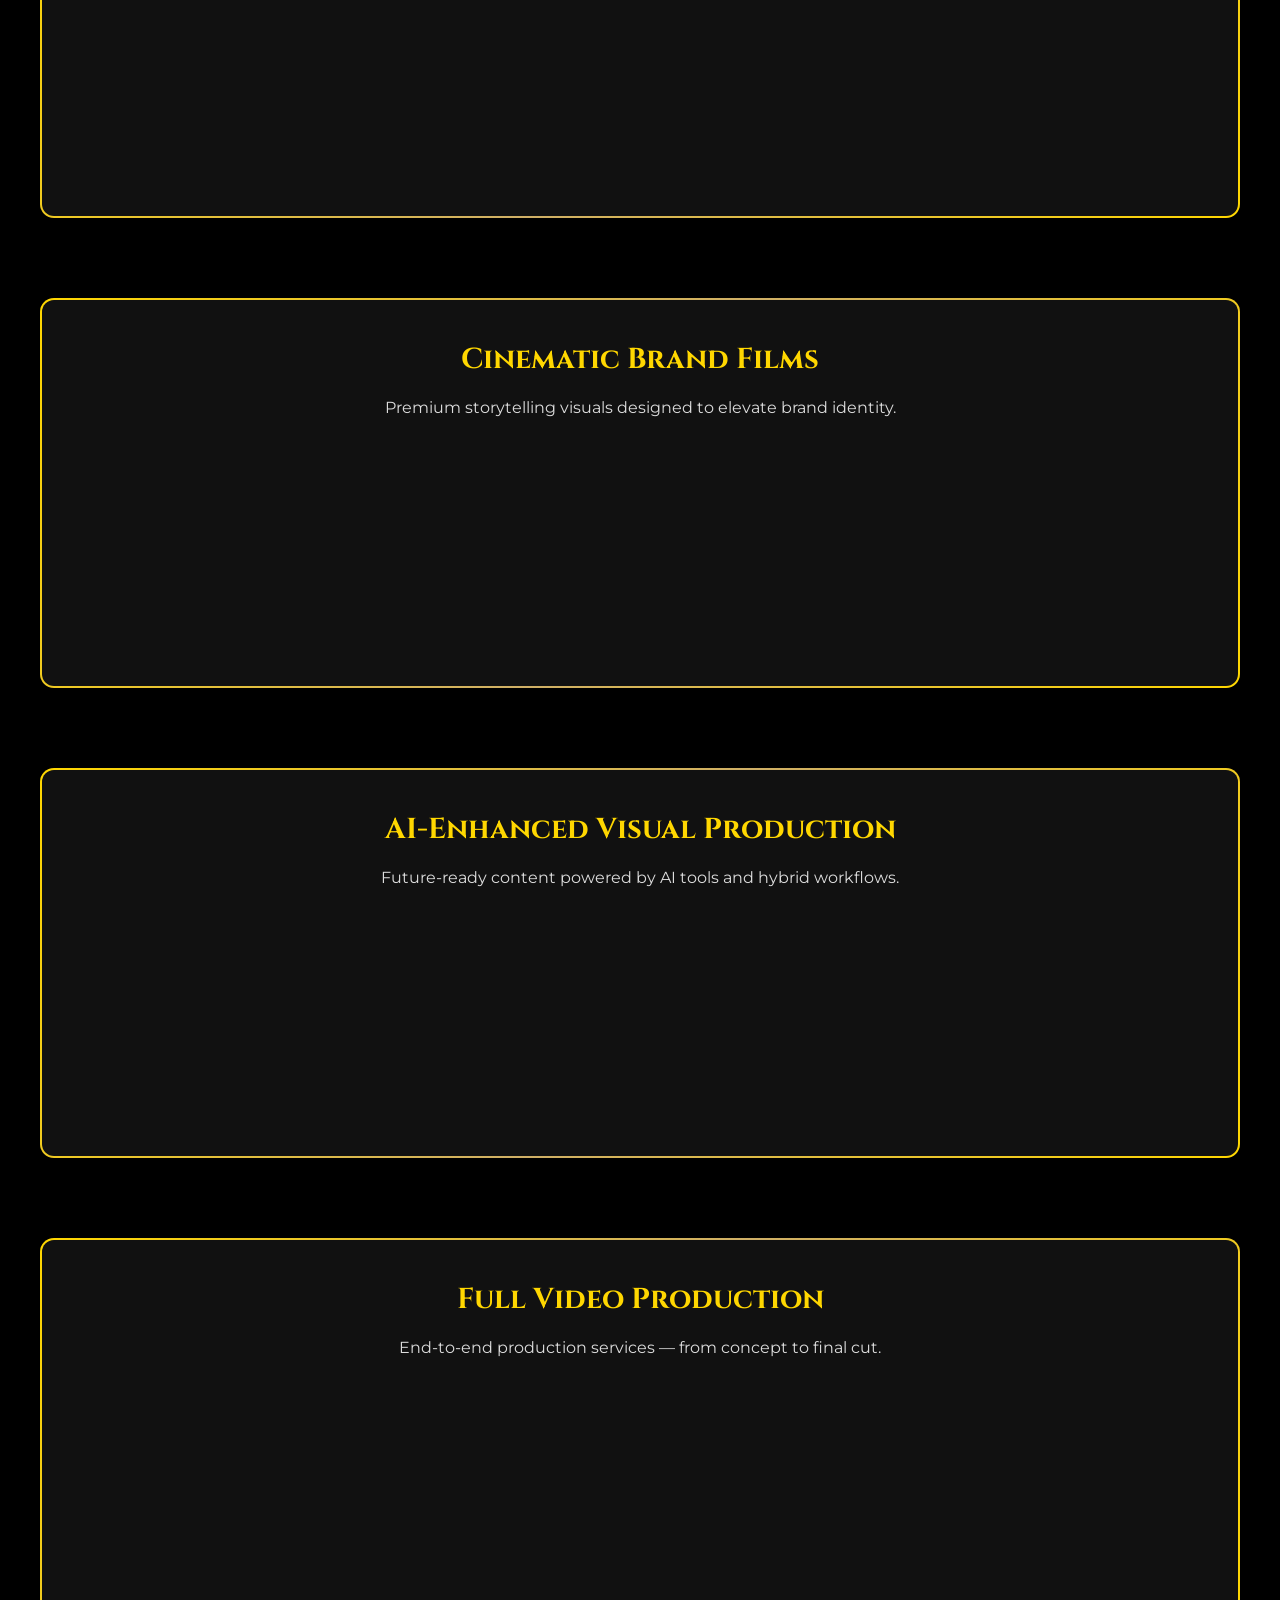
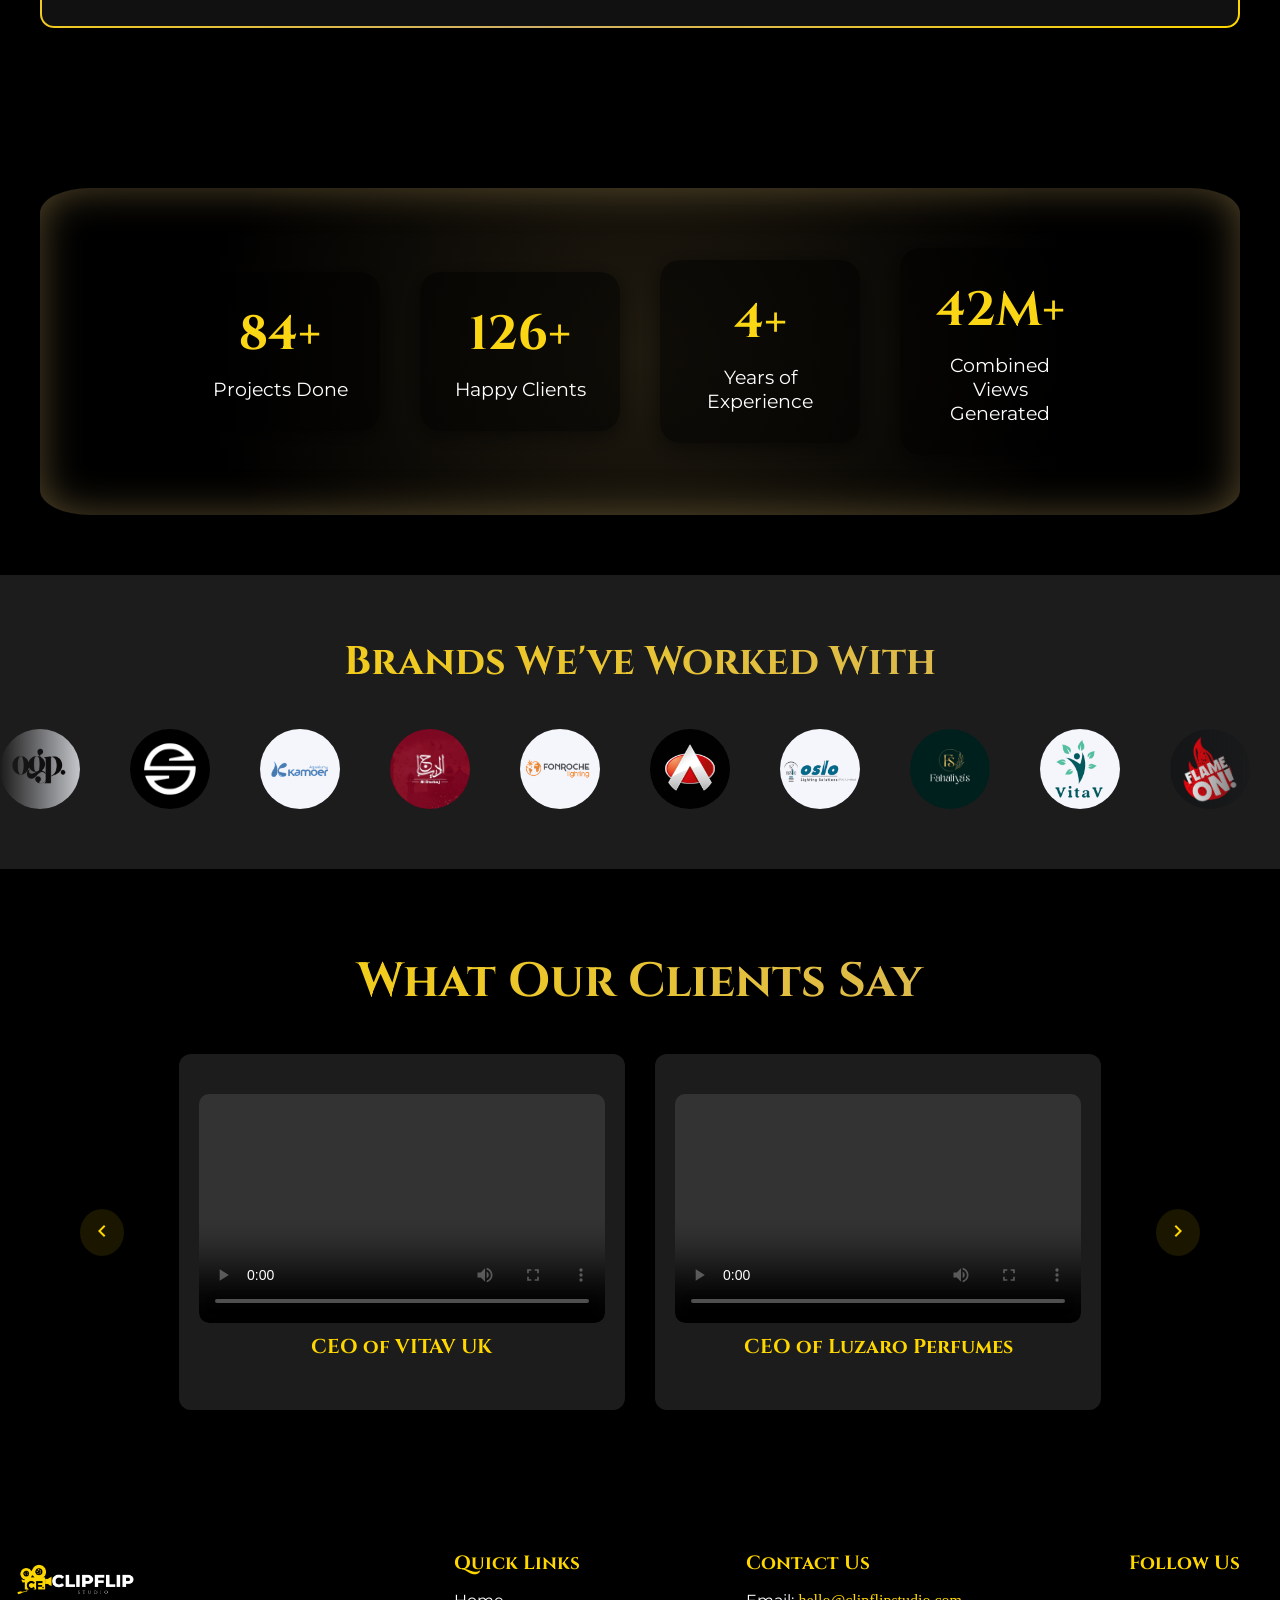
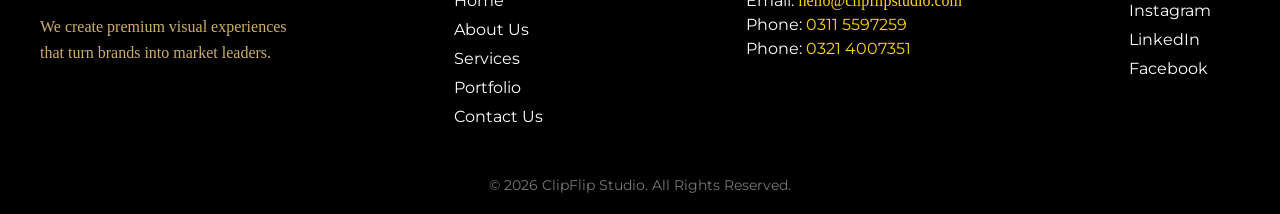
==== commit 386b08d6: "Change mahaz pic" ====
--- a/index.html
+++ b/index.html
@@ -117,7 +117,7 @@
 
   <div class="team-row reverse">
     <div class="team-image">
-      <img src="/assets/images/img.jpeg" alt="Mahaz">
+      <img src="/assets/images/mahaz.jpeg" alt="Mahaz">
     </div>
     <div class="team-text">
       <h3>Muhammad Mahaz</h3>
--- a/css/about.css
+++ b/css/about.css
@@ -9,7 +9,7 @@
   justify-content: center;
   background: #0d0d0d;
   padding: 80px 20px;
-   margin-top: 80px;
+   margin-top: 20px;
 }
 
 /* Premium card */
@@ -28,6 +28,7 @@
   box-shadow: 0 15px 40px rgba(0, 0, 0, 0.6);
   border: 1px solid rgba(255, 215, 0, 0.15);
   transition: transform 0.4s ease, box-shadow 0.4s ease;
+  margin-top: -20px;
 }
 
 /* Subtle hover lift */
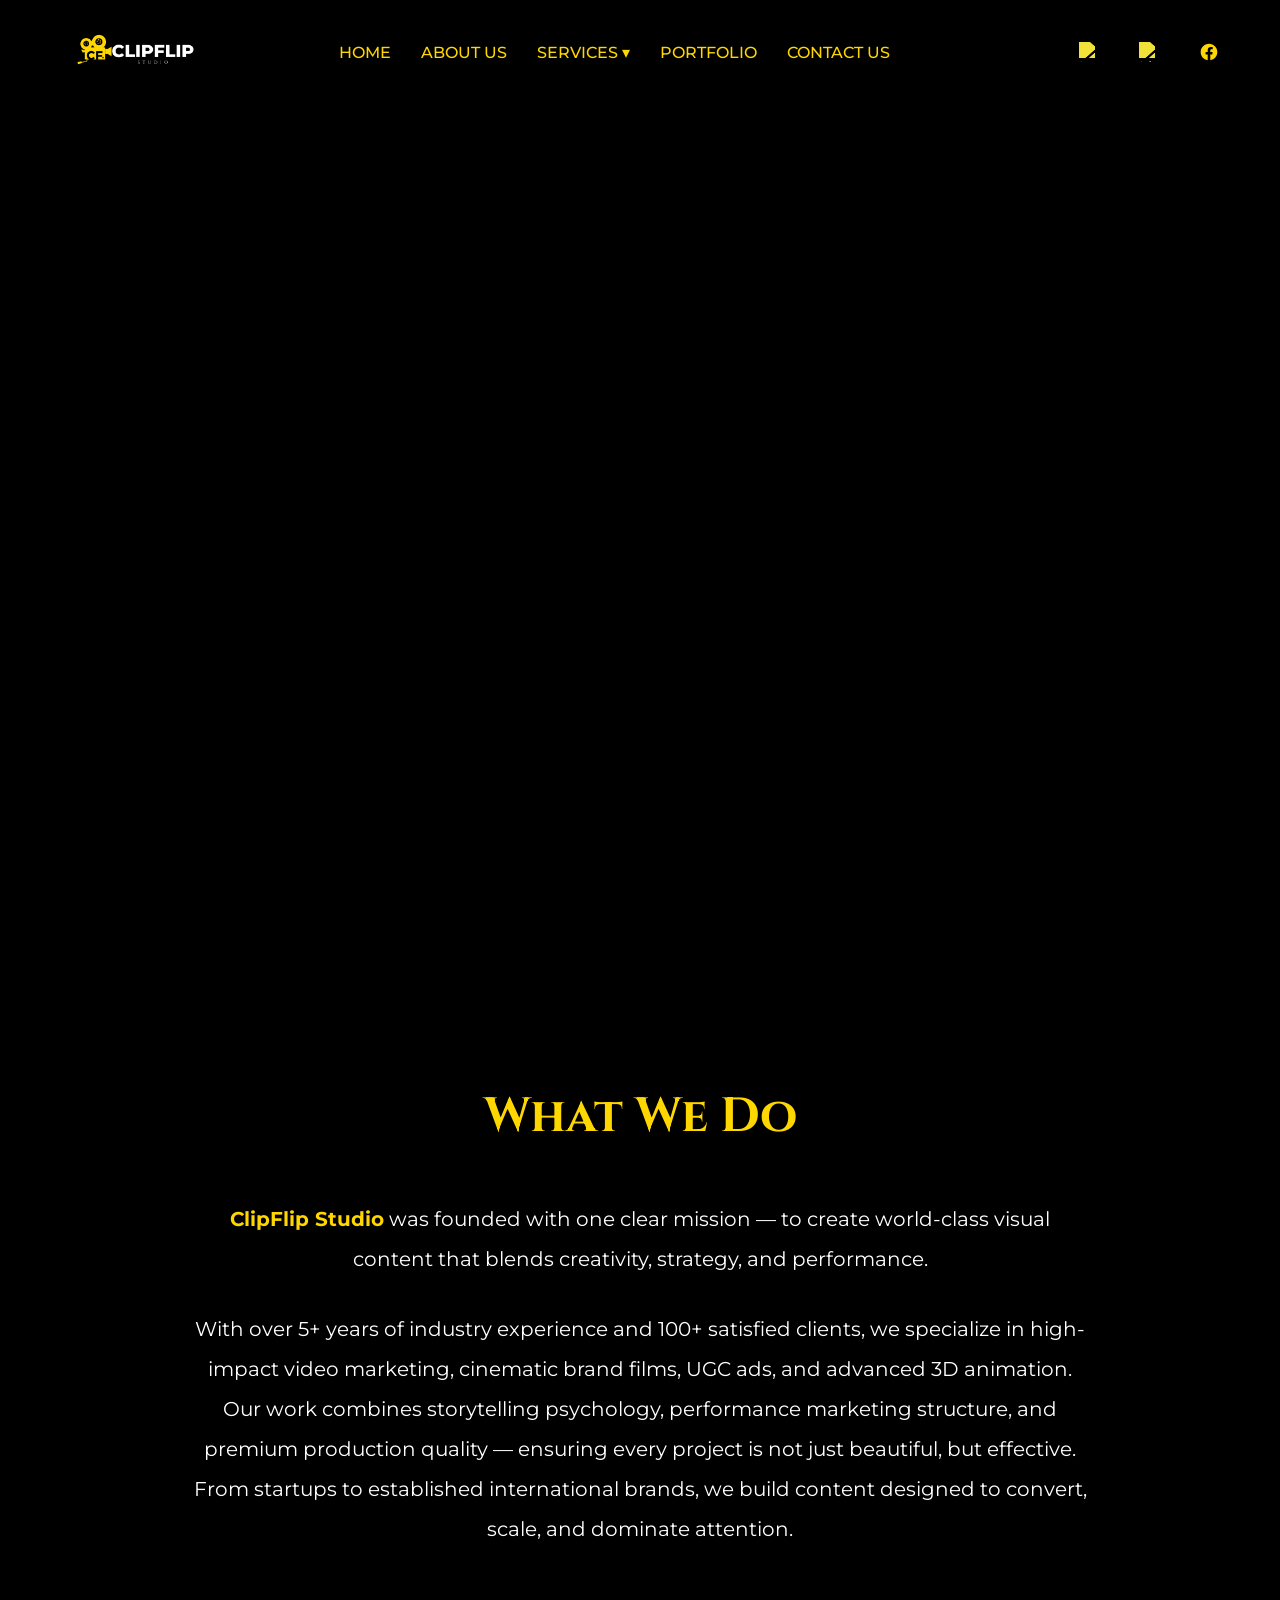
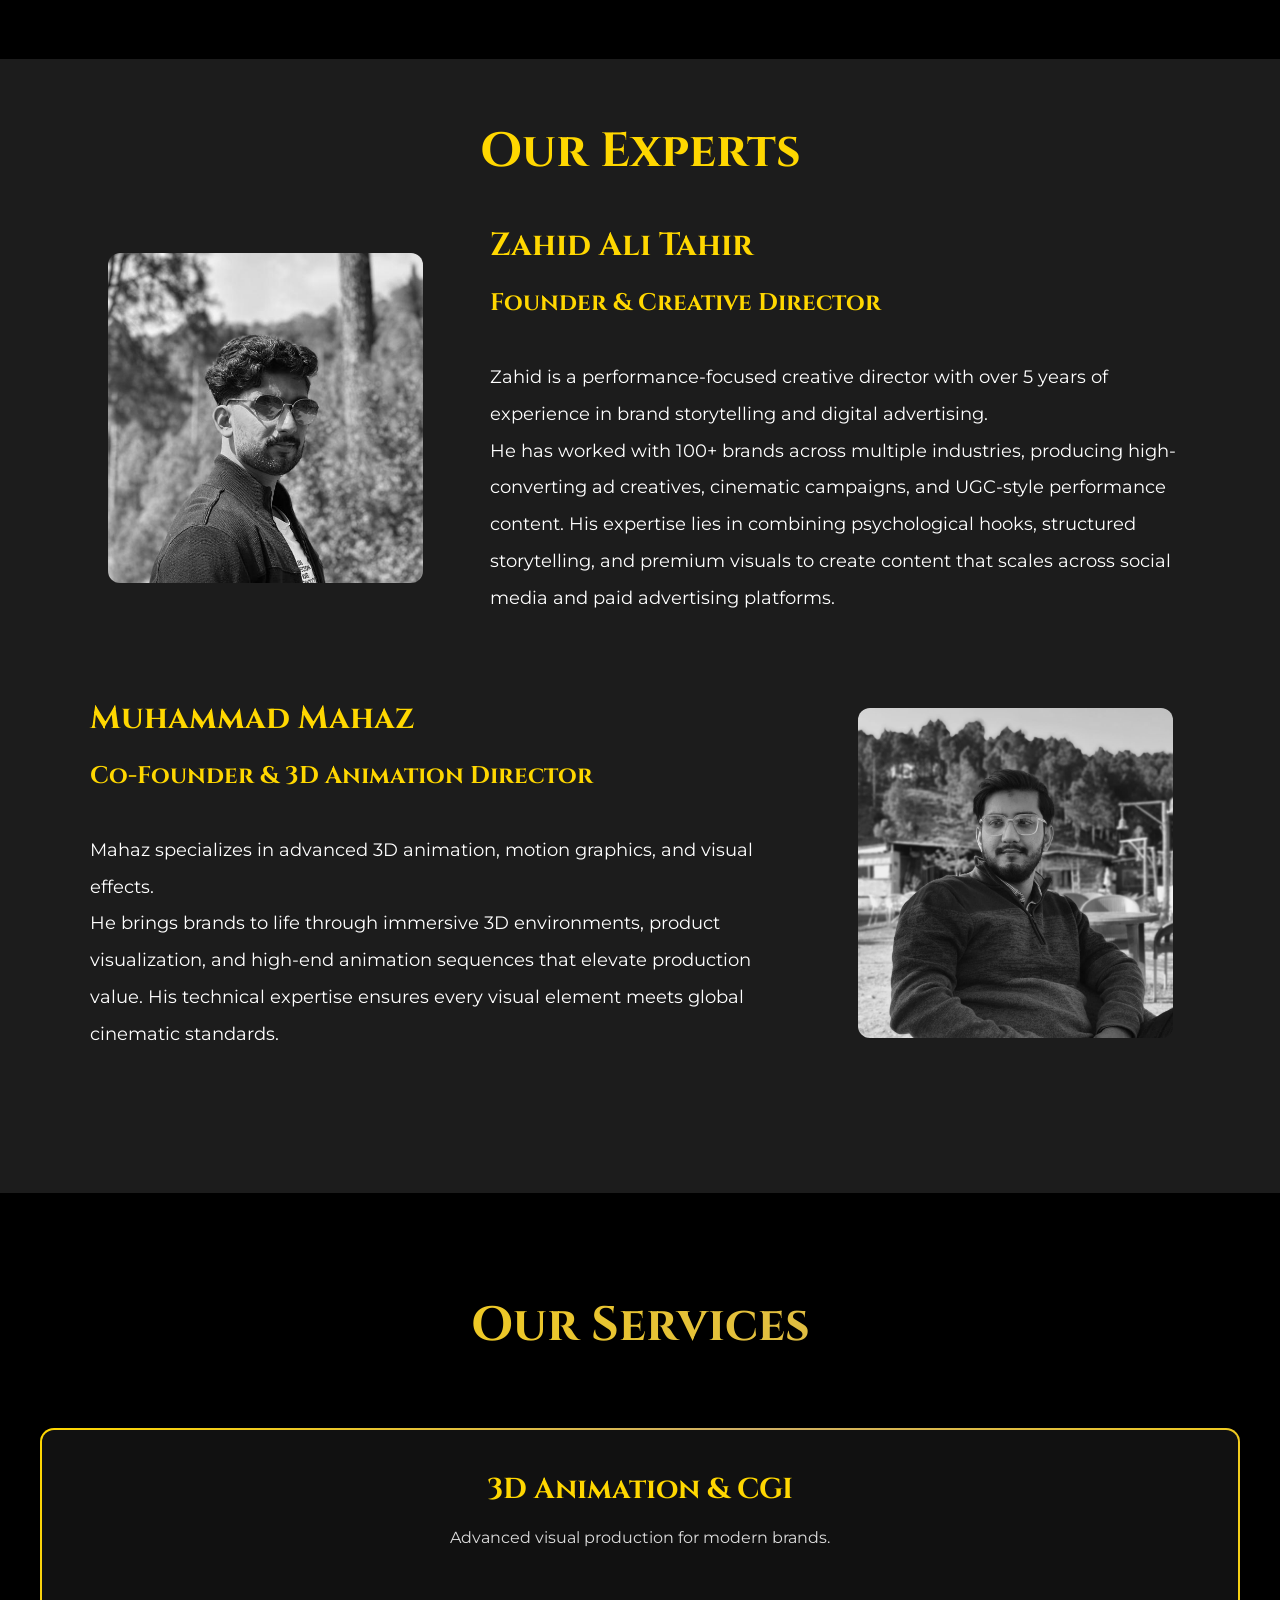
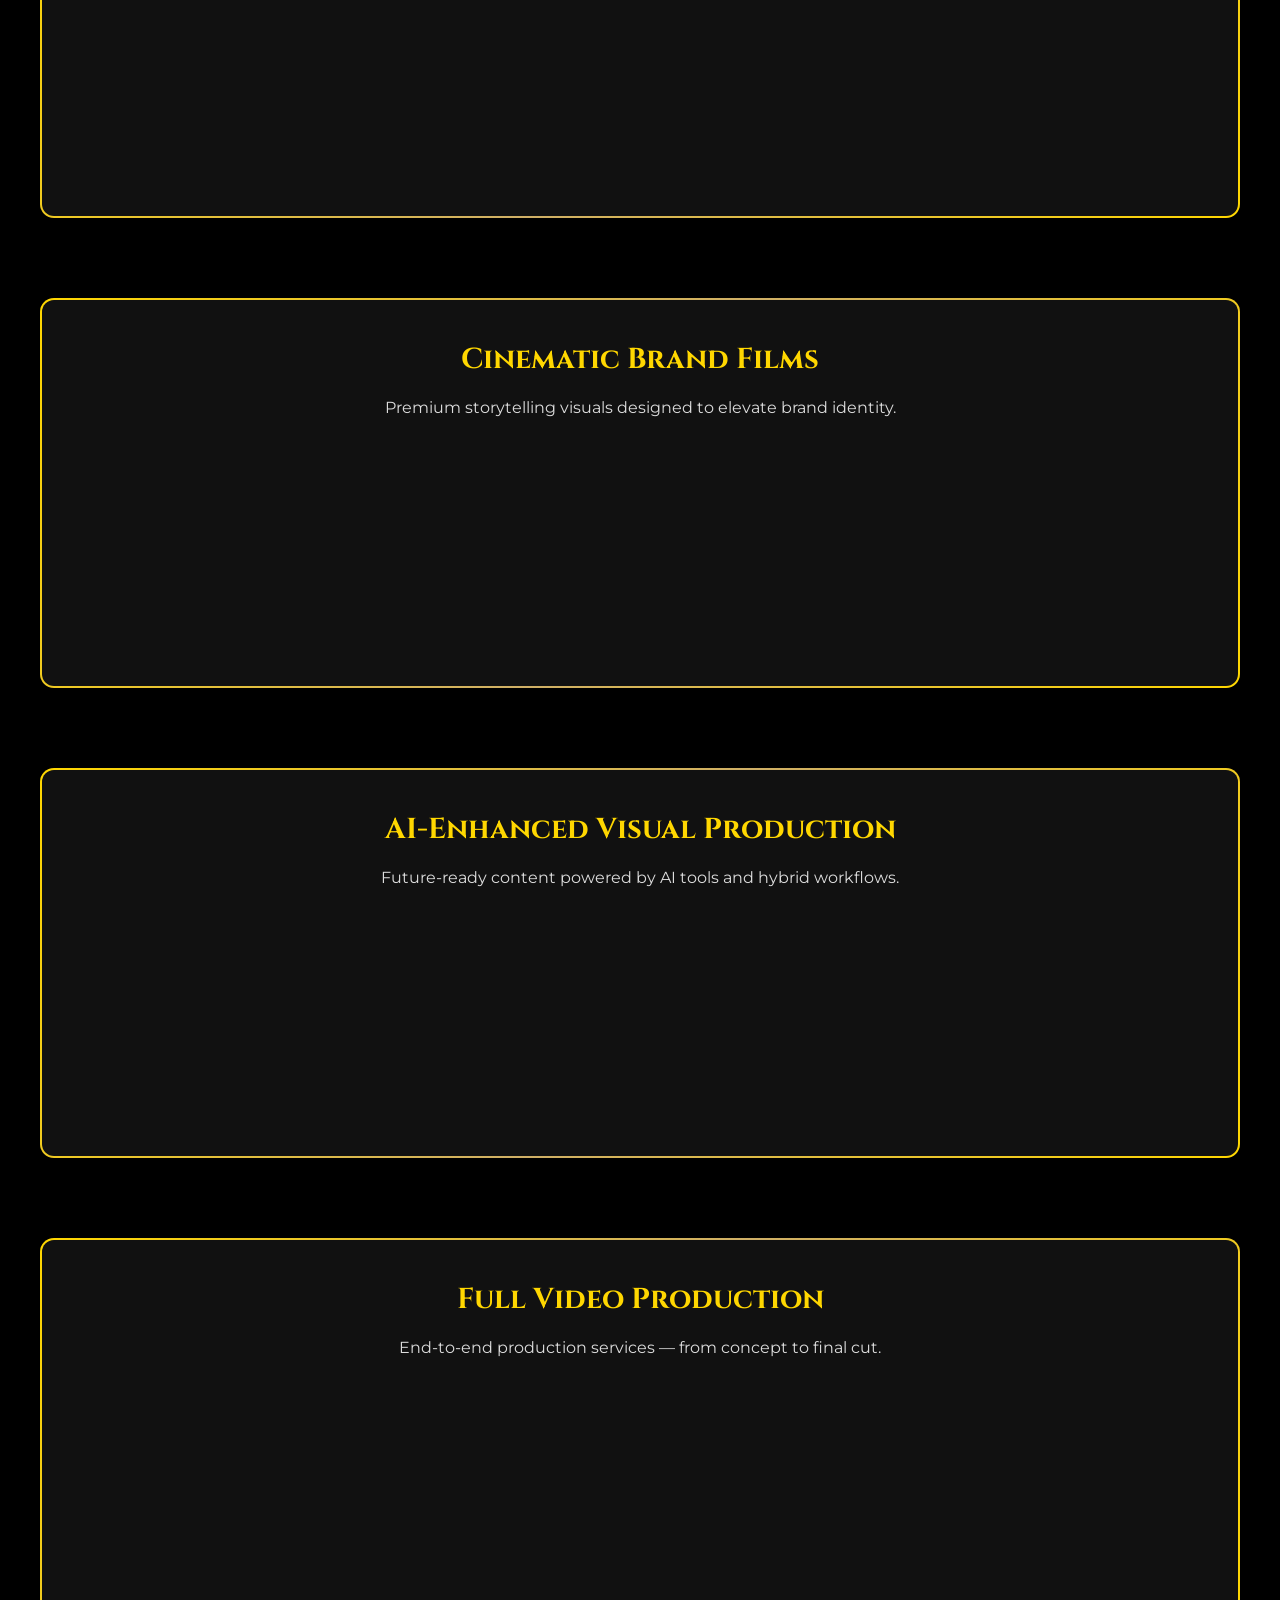
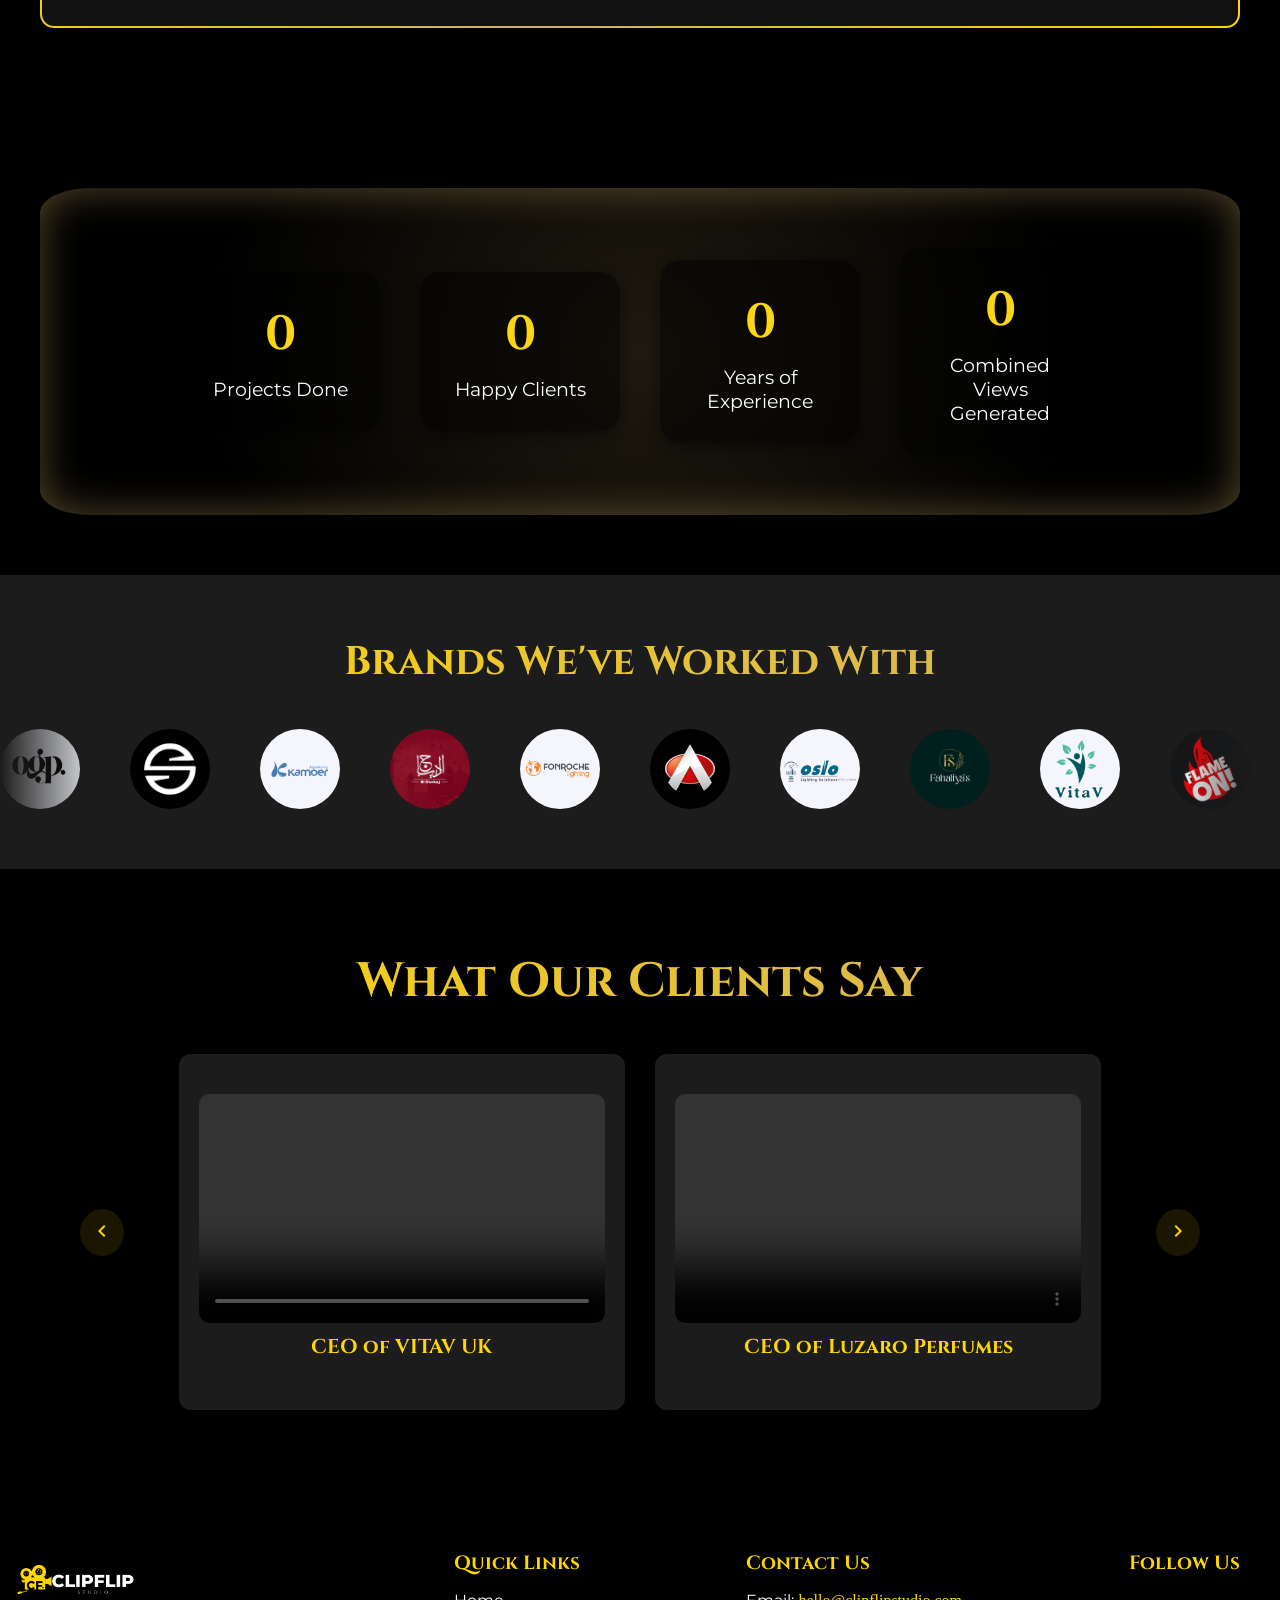
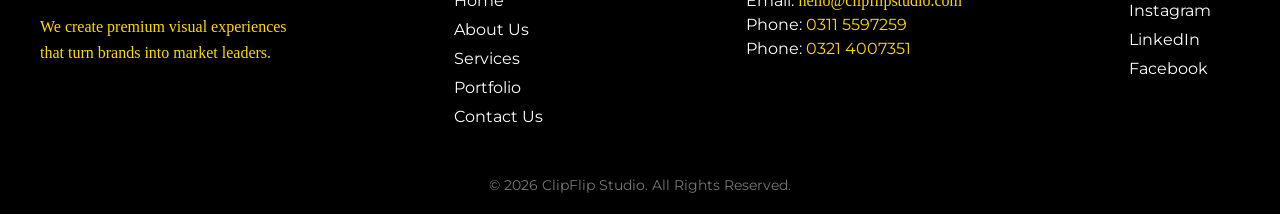
==== commit 05465825: "Change mahaz img" ====
--- a/index.html
+++ b/index.html
@@ -117,7 +117,7 @@
 
   <div class="team-row reverse">
     <div class="team-image">
-      <img src="/assets/images/mahaz.jpeg" alt="Mahaz">
+      <img src="/assets/images/img.jpeg" alt="Mahaz">
     </div>
     <div class="team-text">
       <h3>Muhammad Mahaz</h3>
--- a/css/style.css
+++ b/css/style.css
@@ -571,7 +571,7 @@
   font-family: 'Cinzel ,  sans-serif';
   font-size: 1rem;
   line-height: 1.6;
-  color: #CFAF67;
+  color: #FFD700;
 }
 
 .footer-nav h4,
